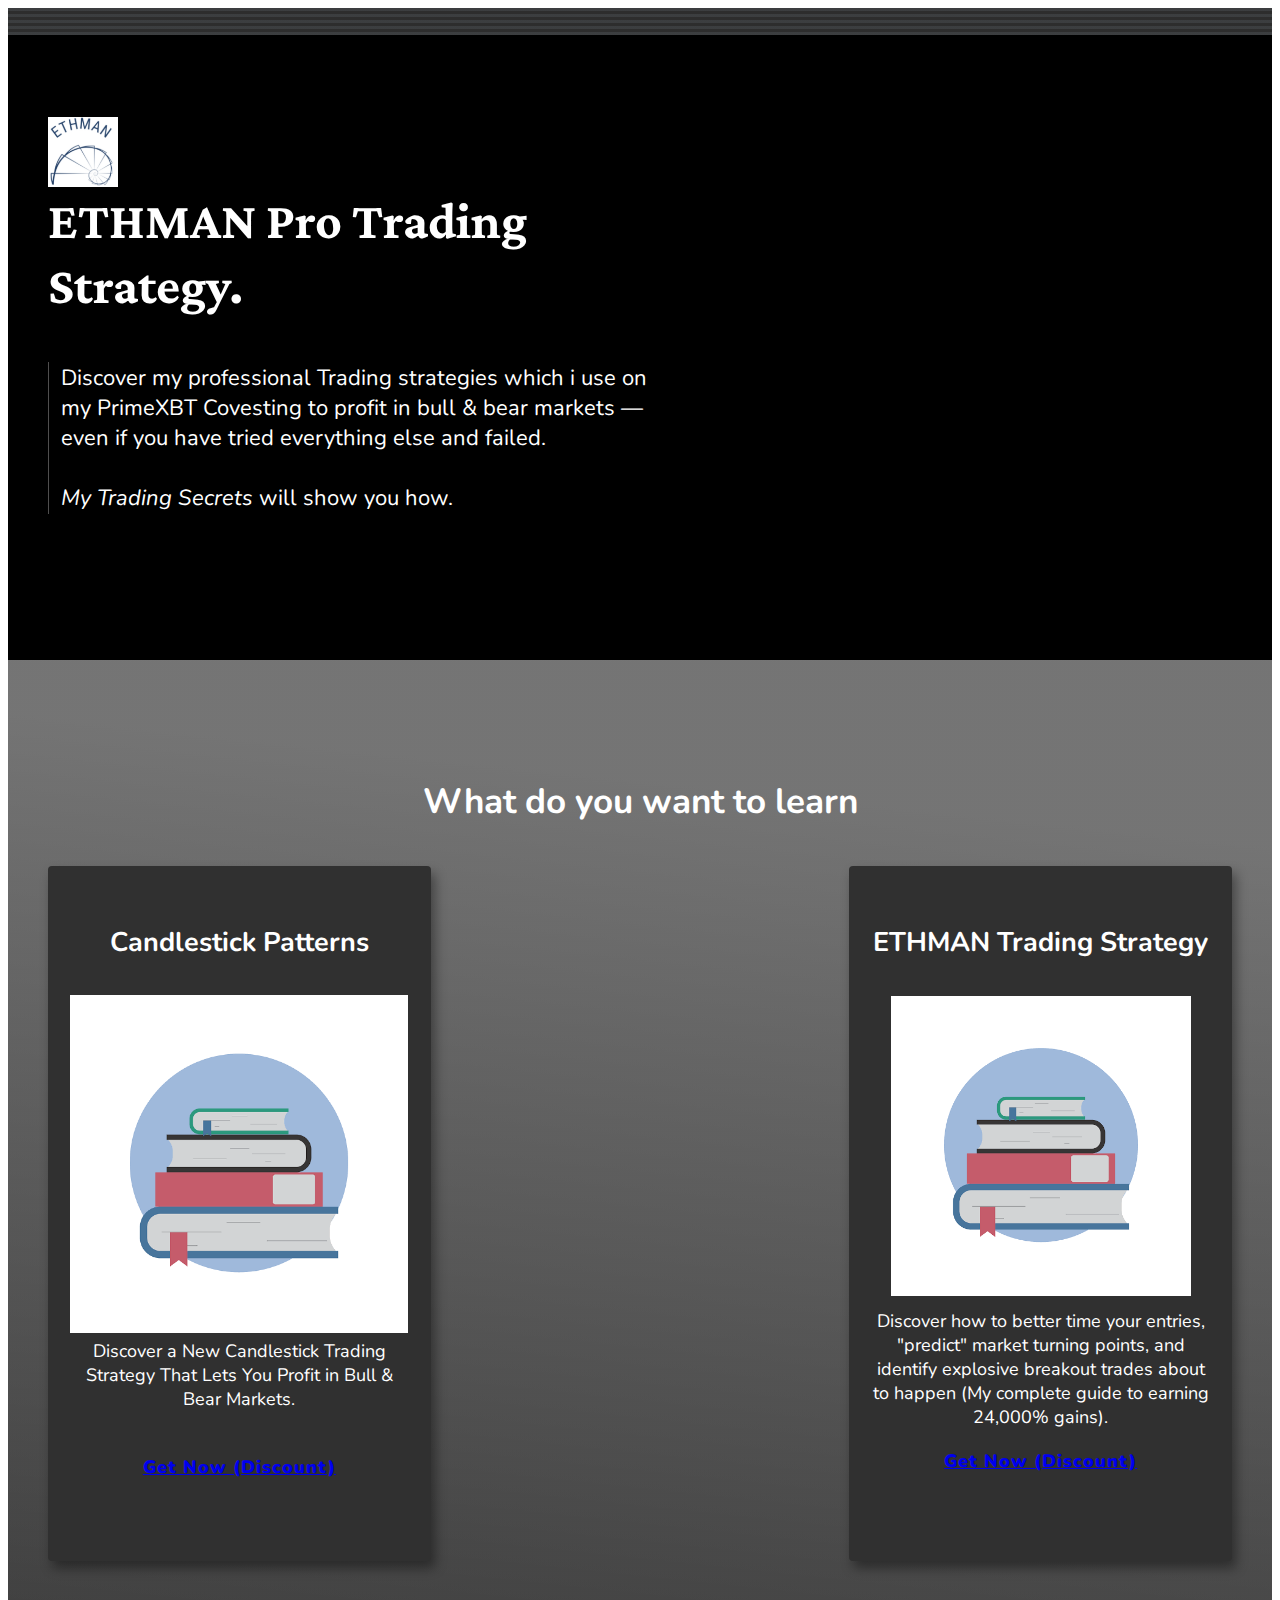
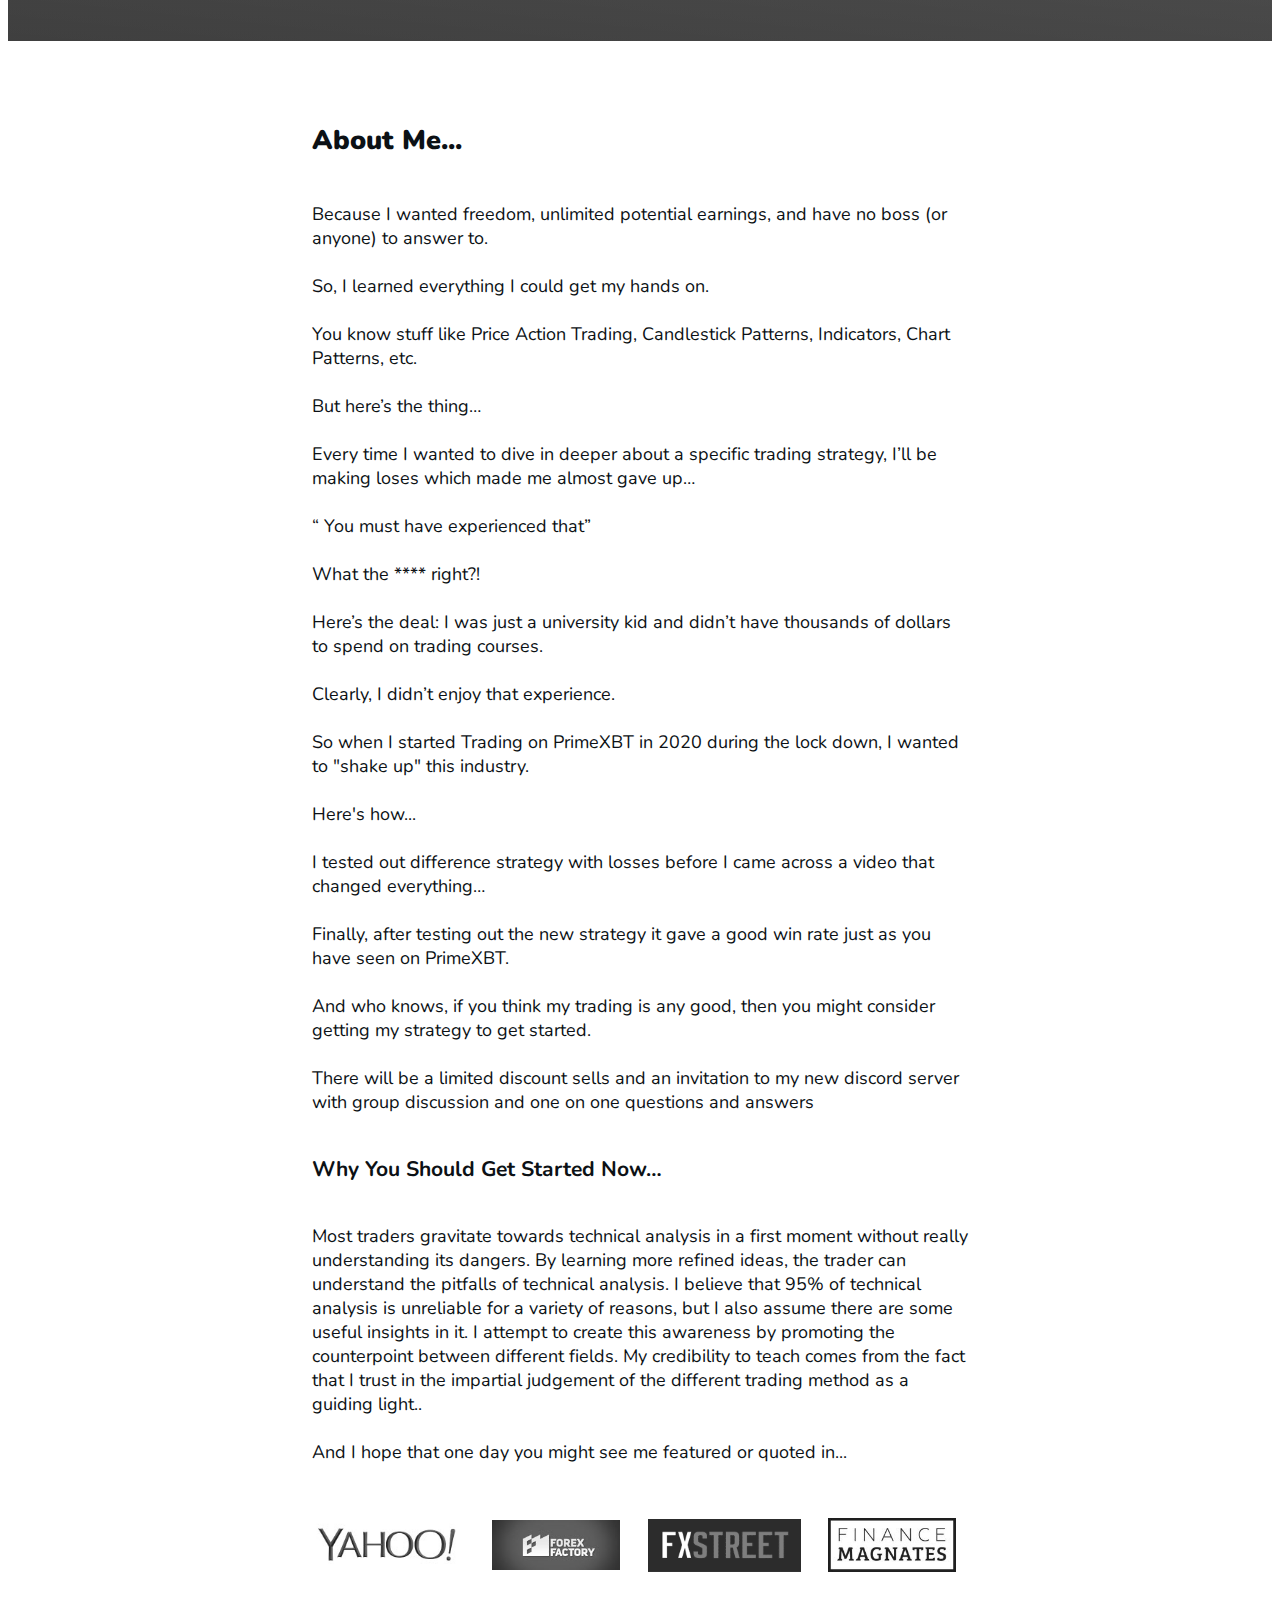
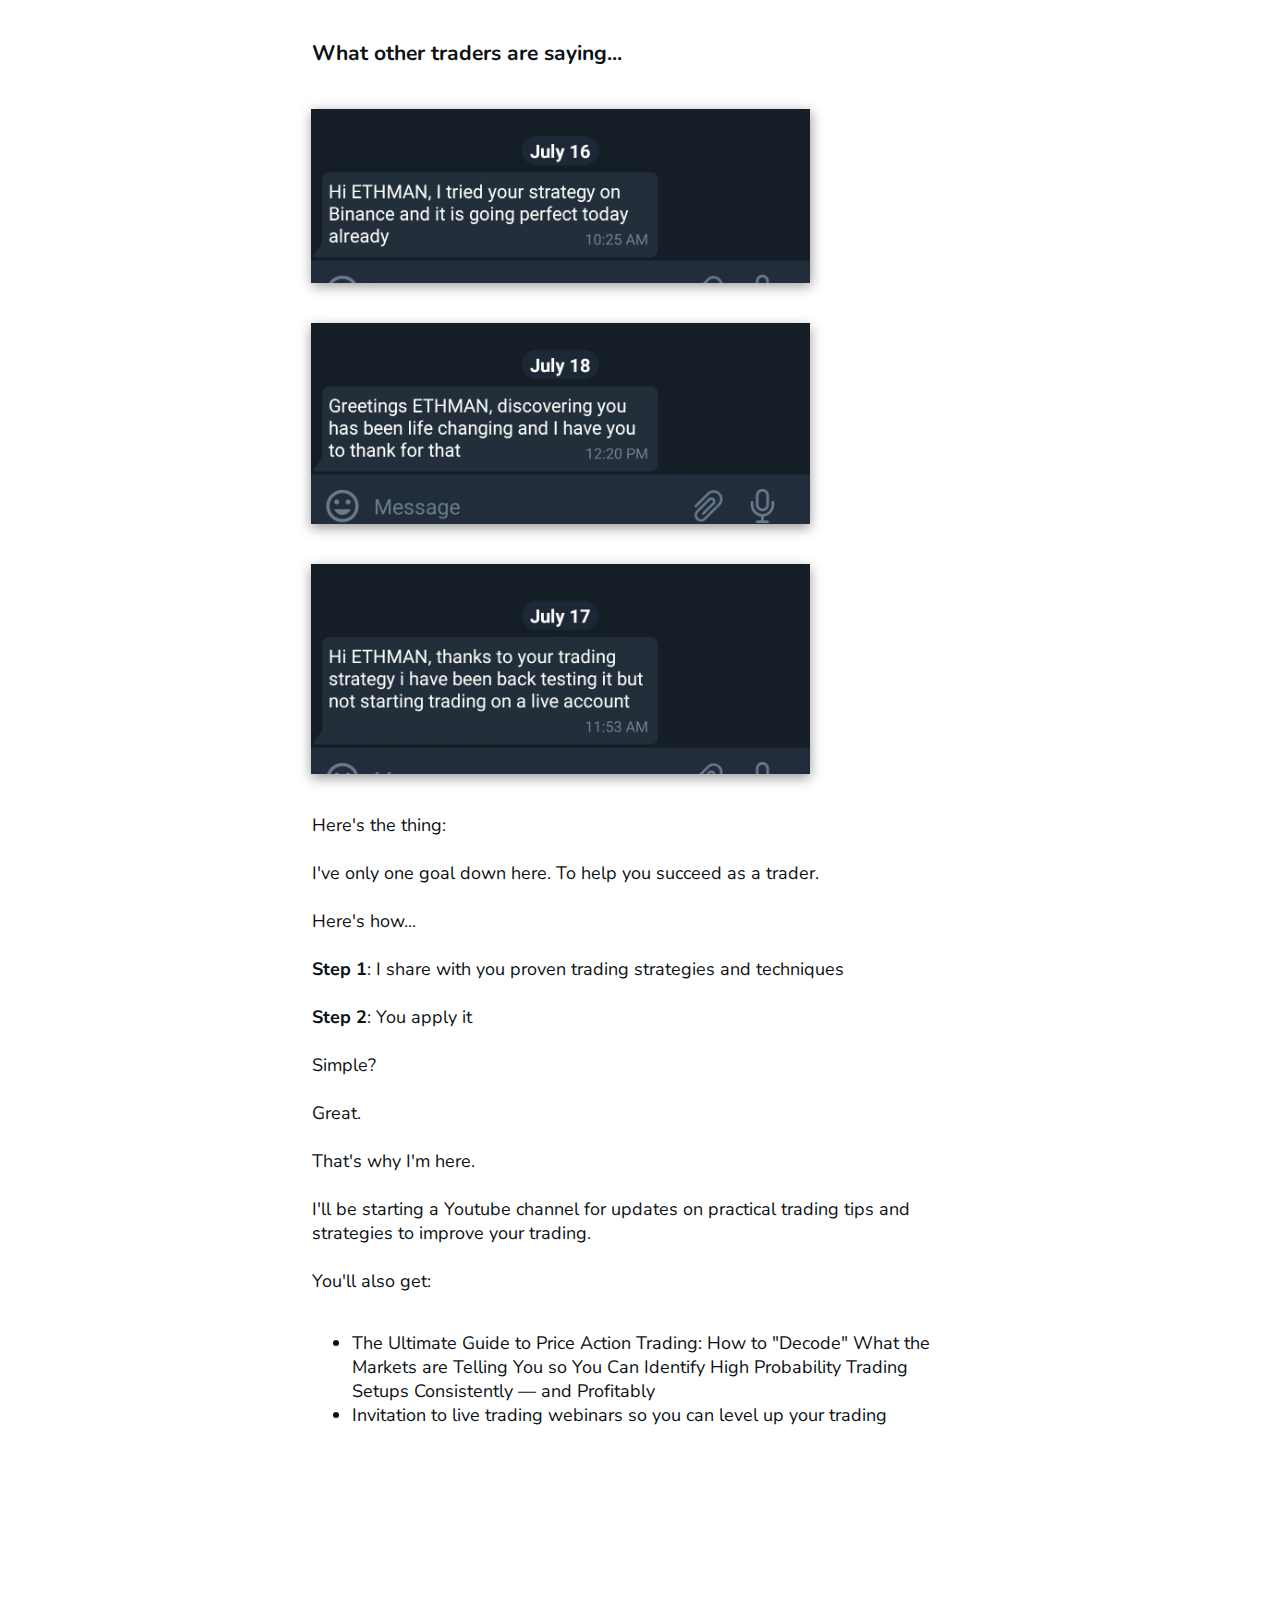
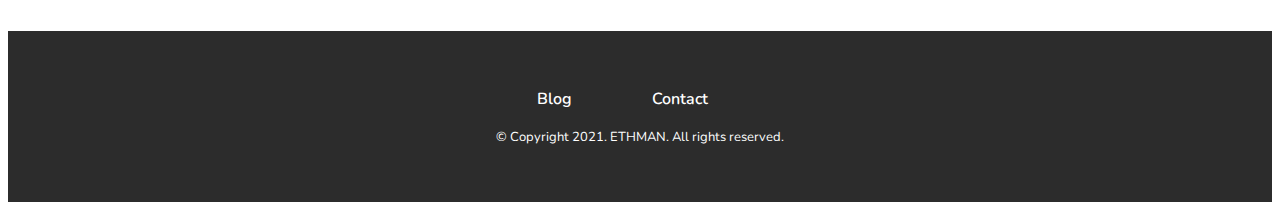
==== index.html @ 2ca26669 "Update index.html" ====
<!DOCTYPE html>
<!--[if IE 7]>
<html class="ie ie7" lang="en-US" prefix="og: https://ogp.me/ns#">
<![endif]-->
<!--[if IE 8]>
<html class="ie ie8" lang="en-US" prefix="og: https://ogp.me/ns#">
<![endif]-->
<!--[if !(IE 7) | !(IE 8)  ]><!-->
<html lang="en-US" prefix="og: https://ogp.me/ns#"class="tcb">
	<!--<![endif]-->
	
<head>
<meta name="author" content="ETHMAN">
<meta name="robots" content="index, follow">
<meta name="revisit-after" content="1 Week">
<meta name="language" content="EN">
<meta name="copyright" content="ETHMAN PrimeXBT Covesting strategy.">
<meta name="rating" content="general">
		
				<meta charset="UTF-8"/>
				
					<!-- Global site tag (gtag.js) - Google Analytics -->
<script async src="https://www.googletagmanager.com/gtag/js?id=UA-158925562-1">
</script>
<script>
  window.dataLayer = window.dataLayer || [];
  function gtag(){dataLayer.push(arguments);}
  gtag('js', new Date());

  gtag('config', 'UA-158925562-1');
</script>			
						<meta name="viewport" content="width=device-width, initial-scale=1.0"/>

		<style type="text/css" id="tcb-style-base-page-9734"  onLoad="typeof window.lightspeedOptimizeStylesheet === 'function' && window.lightspeedOptimizeStylesheet()" class="tcb-lightspeed-style">.thrv-page-section{position:relative;box-sizing:border-box !important;}.thrv-page-section .tve-page-section-out{position:absolute;width:100%;height:100%;left:0px;top:0px;box-sizing:border-box;transition:box-shadow 0.5s ease 0s,-webkit-box-shadow 0.5s ease 0s;overflow:hidden;}.thrv-page-section .tve-page-section-in{box-sizing:border-box;margin-right:auto;margin-left:auto;position:relative;z-index:1;min-height:40px;}.tve-page-section-in > .thrv_wrapper:first-child{margin-top:0px;}.tve-page-section-in > .thrv_wrapper:last-child,.tve-page-section-in > .tcb-clear:last-child > .thrv_wrapper{margin-bottom:0px;}.thrv_wrapper .tve-content-box-background{position:absolute;width:100%;left:0px;top:0px;overflow:hidden;background-clip:padding-box;height:100% !important;}.thrv_wrapper.thrv-content-box{box-sizing:border-box;position:relative;min-height:10px;}.thrv_wrapper.thrv-content-box div:not(.thrv_icon):not(.ui-resizable-handle):not(.tve-auxiliary-icon-element){box-sizing:border-box;}.tve-cb{display:inline-block;vertical-align:middle;clear:both;overflow:visible;width:100%;z-index:1;position:relative;min-height:10px;}.tcb-icon{display:inline-block;width:1em;height:1em;line-height:1em;vertical-align:middle;stroke-width:0;stroke:currentcolor;fill:currentcolor;box-sizing:content-box;transform:rotate(var(--tcb-icon-rotation-angle,0deg));}symbol[id^="tcb-icon-"] path:not([fill="none"]){transition:none 0s ease 0s;fill:inherit !important;stroke:inherit !important;}.thrv-button{max-width:100%;margin-left:auto;margin-right:auto;display:table !important;}.thrv-button.thrv_wrapper{padding:0px;}a.tcb-button-link{background-color:rgb(26,188,156);padding:12px 15px;font-size:18px;box-sizing:border-box;display:inline-flex;-webkit-box-align:center;align-items:center;overflow:hidden;width:100%;text-align:center;line-height:1.2em;-webkit-mask-image:-webkit-radial-gradient(center,rgb(255,255,255),rgb(255,255,255));-webkit-mask-size:100%,100%;-webkit-mask-position:0px center,0px center;}a.tcb-button-link:hover{background-color:rgb(21,162,136);}.thrv-button a.tcb-button-link{color:rgb(255,255,255);text-decoration:none !important;}a.tcb-button-link > span::before{position:absolute;content:"";display:none;top:-100px;bottom:-100px;width:1px;left:10px;background-color:rgb(0,121,0);}span.tcb-button-texts{color:inherit;display:block;-webkit-box-flex:1;flex:1 1 0%;position:relative;}span.tcb-button-texts > span{display:block;padding:0px;}.tve_image_caption{position:relative;}.tve_image_caption:not(.tcb-mm-image.tve-tab-image){height:auto !important;}.tve_image_caption .tve_image{max-width:100%;width:100%;}.tve-image-resize{position:absolute;z-index:999999;}.thrv_text_element a:not(.tcb-button-link){font-size:inherit;}.tcb-style-wrap strong{font-weight:var(--g-bold-weight,bold);}.tcb-plain-text{cursor:text;}.thrv_text_element{overflow-wrap:break-word;}.thrive-symbol-shortcode{position:relative;}body:not(.tve_editor_page) .thrv_wrapper.thrv_footer{padding:0px;}.thrv_footer .thrive-symbol-shortcode{box-sizing:border-box;margin-right:auto;margin-left:auto;min-height:40px;}.tcb-clear::after{display:block;height:0px;content:"";}.tve_et_click{cursor:pointer;}.tcb-flex-row{display:flex;flex-flow:row nowrap;-webkit-box-align:stretch;align-items:stretch;-webkit-box-orient:horizontal;-webkit-box-direction:normal;-webkit-box-pack:justify;justify-content:space-between;margin-top:0px;margin-left:-15px;padding-bottom:15px;padding-top:15px;}.tcb-flex-col{-webkit-box-flex:1;flex:1 1 auto;padding-top:0px;padding-left:15px;}.tcb-flex-row .tcb-flex-col{box-sizing:border-box;}.tcb--cols--3:not(.tcb-resized) > .tcb-flex-col{max-width:33.3333%;}.tcb--cols--4:not(.tcb-resized) > .tcb-flex-col{max-width:25%;}.tcb-col{height:100%;display:flex;-webkit-box-orient:vertical;-webkit-box-direction:normal;flex-direction:column;position:relative;}.tcb-flex-row .tcb-col{box-sizing:border-box;}html{text-rendering:auto !important;}html body{text-rendering:auto !important;}body.tve_lp::before{content:none;}#tve_editor ul{margin-left:20px;}.thrv_wrapper{margin-top:20px;margin-bottom:20px;padding:1px;}.thrv_wrapper div{box-sizing:content-box;}.thrv_symbol .thrv_wrapper:not(.thrv_icon){box-sizing:border-box !important;}.thrv_wrapper.tve-elem-default-pad{padding:20px;}.thrv_wrapper.thrv_text_element,.thrv_wrapper.thrv-page-section,.thrv_wrapper.thrv_symbol{margin:0px;}.thrv_wrapper.thrv-columns{margin-top:10px;margin-bottom:10px;padding:0px;}.tve_shortcode_editor h1{padding:0px;}p{font-size:1em;}.tve_image{border-radius:0px;box-shadow:none;}div .tve_image_caption{padding:0px;max-width:100% !important;box-sizing:border-box !important;}.tve_image_caption .tve_image_frame{display:block;max-width:100%;position:relative;overflow:hidden;}.tve_image_caption .tve_image{display:block;padding:0px;height:auto;}#tve_editor.tve_empty_dropzone .thrv_symbol.thrv_footer .symbol-section-in{padding:1px;}.thrv_symbol.thrv_footer{width:100%;position:relative;box-sizing:border-box;}.thrv_symbol.thrv_footer .thrive-symbol-shortcode{margin:0px auto;position:relative;}.symbol-section-in{margin:0px auto;position:relative;z-index:1;box-sizing:border-box;}.symbol-section-in:empty::before{font-family:sans-serif;line-height:40px;}.symbol-section-in::after,.symbol-section-in::before{content:"";display:block;overflow:auto;}.symbol-section-out{position:absolute;width:100%;height:100%;left:0px;top:0px;overflow:hidden;box-sizing:border-box !important;}.grecaptcha-badge{z-index:99;}.thrv_wrapper.thrv_contentbox_shortcode{position:relative;}.thrv_wrapper.thrv_text_element{padding:1px;}@media (max-width:767px){html,body{overflow-x:hidden !important;max-width:100vw !important;}body:not(.tcb_show_all_hidden) .tcb-mobile-hidden{display:none !important;}.tcb-flex-row{-webkit-box-orient:vertical;-webkit-box-direction:normal;flex-direction:column;}.tcb-flex-row.v-2{-webkit-box-orient:horizontal;-webkit-box-direction:normal;flex-direction:row;}.tcb-flex-row.v-2:not(.tcb-mobile-no-wrap){flex-wrap:wrap;}.tcb-flex-row.v-2:not(.tcb-mobile-no-wrap) > .tcb-flex-col{width:100%;-webkit-box-flex:1;flex:1 0 390px;max-width:100% !important;}}@media (min-width:1024px){body:not(.tcb_show_all_hidden) .tcb-desktop-hidden{display:none !important;}}@media (min-width:768px) and (max-width:1023px){body:not(.tcb_show_all_hidden) .tcb-tablet-hidden{display:none !important;}}@media not all,not all{.tcb-flex-col{width:100%;}.tcb-col{display:block;}}@media (max-width:1023px) and (min-width:768px){.tcb-flex-row:not(.tcb--cols--2):not(.tcb-medium-no-wrap){flex-wrap:wrap;}.tcb-flex-row:not(.tcb--cols--2):not(.tcb-medium-no-wrap) > .tcb-flex-col{-webkit-box-flex:1;flex:1 0 250px;max-width:100% !important;}.tcb-flex-row.tcb-medium-no-wrap,.tcb-flex-row.tcb-resized.tcb-medium-no-wrap{flex-wrap:nowrap !important;}.tcb-flex-row.tcb-medium-no-wrap > .tcb-flex-col,.tcb-flex-row.tcb-resized.tcb-medium-no-wrap > .tcb-flex-col{-webkit-box-flex:1 !important;flex:1 1 auto !important;}.tcb-flex-row.tcb-medium-wrap{flex-wrap:wrap;}.tcb-flex-row.tcb-medium-wrap > .tcb-flex-col{max-width:100% !important;}}@media screen and (max-device-width:480px){body{text-size-adjust:none;}}</style>		<script type="text/javascript">
			window.flatStyles = window.flatStyles || ''

			window.lightspeedOptimizeStylesheet = function () {
				const currentStylesheet = document.querySelector( '.tcb-lightspeed-style:not([data-ls-optimized])' )

				if ( currentStylesheet ) {
					try {
						if ( currentStylesheet.sheet && currentStylesheet.sheet.cssRules ) {
							if ( window.flatStyles ) {
								if ( this.optimizing ) {
									setTimeout( window.lightspeedOptimizeStylesheet.bind( this ), 24 )
								} else {
									this.optimizing = true;

									let rulesIndex = 0;

									while ( rulesIndex < currentStylesheet.sheet.cssRules.length ) {
										const rule = currentStylesheet.sheet.cssRules[ rulesIndex ]
										/* remove rules that already exist in the page */
										if ( rule.type === CSSRule.STYLE_RULE && window.flatStyles.includes( `${rule.selectorText}{` ) ) {
											currentStylesheet.sheet.deleteRule( rulesIndex )
										} else {
											rulesIndex ++
										}
									}
									/* optimize, mark it such, move to the next file, append the styles we have until now */
									currentStylesheet.setAttribute( 'data-ls-optimized', '1' )

									window.flatStyles += currentStylesheet.innerHTML

									this.optimizing = false
								}
							} else {
								window.flatStyles = currentStylesheet.innerHTML
								currentStylesheet.setAttribute( 'data-ls-optimized', '1' )
							}
						}
					} catch ( error ) {
						console.warn( error )
					}

					if ( currentStylesheet.parentElement.tagName !== 'HEAD' ) {
						/* always make sure that those styles end up in the head */
						document.head.prepend( currentStylesheet )
					}
				}
			}

			window.lightspeedOptimizeFlat = function ( styleSheetElement ) {
				if ( document.querySelectorAll( 'link[href*="thrive_flat.css"]' ).length > 1 ) {
					/* disable this flat if we already have one */
					styleSheetElement.setAttribute( 'disabled', true )
				} else {
					/* if this is the first one, make sure he's in head */
					if ( styleSheetElement.parentElement.tagName !== 'HEAD' ) {
						document.head.append( styleSheetElement )
					}
				}
			}
		</script>
		
<!-- Search Engine Optimization by Rank Math PRO - https://s.rankmath.com/home -->
<title>ETHMAN - PrimeXBT Covesting Trading Strategy</title>
<meta name="description" content="ETHMAN PrimeXBT trading strategy. Here you'll learn how i trade on primeXBT Covesting with my +24000% winning strategy."/>
<meta name="robots" content="follow, index, max-snippet:-1, max-video-preview:-1, max-image-preview:large"/>
<link rel="canonical" href="index.html" />
<meta property="og:locale" content="en_US" />
<meta property="og:type" content="website" />
<meta property="og:title" content="ETHMAN - PrimeXBT Covesting Trading Strategy" />
<meta property="og:description" content="ETHMAN primeXBT trading Strategy. Here you'll learn how I trade on primeXBT Covesting with my +24000% winning strategy." />
<meta property="og:updated_time" content="2021-07-13T17:35:42+08:00" />
<meta property="fb:app_id" content="175941172588279" />
<meta property="og:image:width" content="1200" />
<meta property="og:image:height" content="630" />
<meta property="og:image:alt" content="Home" />
<meta property="og:image:type" content="image/png" />
<meta name="twitter:card" content="summary_large_image" />

<link rel='dns-prefetch' href='http://www.google.com/' />
<link rel="alternate" type="application/rss+xml" title="ETHMAN &raquo; Feed" href="feed/index.html" />
<link rel="alternate" type="application/rss+xml" title="ETHMAN &raquo; Comments Feed" href="comments/feed/index.html" />
<style type="text/css">
img.wp-smiley,
img.emoji {
	display: inline !important;
	border: none !important;
	box-shadow: none !important;
	height: 1em !important;
	width: 1em !important;
	margin: 0 .07em !important;
	vertical-align: -0.1em !important;
	background: none !important;
	padding: 0 !important;
}
</style>
	<link rel='stylesheet' id='wp-block-library-css'  href='wp-includes/css/dist/block-library/style.min9f31.css?ver=5.7.2' type='text/css' media='all' />
<link rel='stylesheet' id='tve_leads_forms-css'  href='wp-content/plugins/thrive-leads/editor-layouts/css/frontend61da.css?ver=2.6.2' type='text/css' media='all' />
<link rel='stylesheet' id='thrive-theme-landingpage-front-css'  href='wp-content/themes/thrive-theme/inc/assets/dist/landingpage-front61da.css?ver=2.6.2' type='text/css' media='all' />
<link rel='stylesheet' id='thrive-theme-css'  href='wp-content/themes/thrive-theme/style61da.css?ver=2.6.2' type='text/css' media='all' />
<script type='text/javascript' src='wp-includes/js/jquery/jquery.min9d52.js?ver=3.5.1' id='jquery-core-js'></script>
<script type='text/javascript' src='wp-includes/js/jquery/jquery-migrate.mind617.js?ver=3.3.2' id='jquery-migrate-js'></script>
<script type='text/javascript' src='wp-includes/js/imagesloaded.mineda1.js?ver=4.1.4' id='imagesloaded-js'></script>
<script type='text/javascript' src='wp-includes/js/masonry.min3a05.js?ver=4.2.2' id='masonry-js'></script>
<script type='text/javascript' src='wp-includes/js/jquery/jquery.masonry.minef70.js?ver=3.1.2b' id='jquery-masonry-js'></script>
<script type='text/javascript' id='tve_frontend-js-extra'>
/* <![CDATA[ */
var tve_frontend_options = {"is_editor_page":"","page_events":[],"is_single":"1","ajaxurl":"https:\/\/#\/wp-admin\/admin-ajax.php","social_fb_app_id":"","dash_url":"https:\/\/#\/wp-content\/themes\/thrive-theme\/thrive-dashboard","translations":{"Copy":"Copy"},"post_id":"9734","ip":"173.252.107.7","current_user":[],"post_title":"Home","post_type":"page","post_url":"https:\/\/#\/","is_lp":"tcb2-blank-page","post_request_data":[]};
var tve_frontend_options = {"ajaxurl":"https:\/\/#\/wp-admin\/admin-ajax.php","is_editor_page":"","page_events":[],"is_single":"1","social_fb_app_id":"","dash_url":"https:\/\/#\/wp-content\/themes\/thrive-theme\/thrive-dashboard","translations":{"Copy":"Copy","empty_username":"ERROR: The username field is empty.","empty_password":"ERROR: The password field is empty.","empty_login":"ERROR: Enter a username or email address.","min_chars":"At least %s characters are needed","no_headings":"No headings found","registration_err":{"required_field":"<strong>Error<\/strong>: This field is required","required_email":"<strong>Error<\/strong>: Please type your email address.","invalid_email":"<strong>Error<\/strong>: The email address isn&#8217;t correct.","passwordmismatch":"<strong>Error<\/strong>: Password mismatch"}},"routes":{"posts":"https:\/\/#\/wp-json\/tcb\/v1\/posts","courses":"https:\/\/#\/wp-json\/tva\/v1\/course_list_element"},"nonce":"7c4ebd3475","allow_video_src":"","post_request_data":[],"ip":"173.252.107.7","current_user":[],"post_id":"9734","post_title":"Home","post_type":"page","post_url":"https:\/\/#\/","is_lp":"tcb2-blank-page"};
/* ]]> */
</script>
<script type='text/javascript' src='wp-content/plugins/thrive-visual-editor/editor/js/dist/modules/general.min4dc3.js?ver=2.8.2' id='tve_frontend-js'></script>
<script type='text/javascript' src='../www.google.com/recaptcha/api4e34.js?render=6LcrUNkZAAAAAOIrg0Zb2SoAzMPgmvbXtsyDsRib&amp;ver=2.6.1' id='tve-dash-recaptcha-js'></script>
<script type='text/javascript' src='wp-includes/js/jquery/ui/core.min35d0.js?ver=1.12.1' id='jquery-ui-core-js'></script>
<script type='text/javascript' src='wp-includes/js/jquery/ui/mouse.min35d0.js?ver=1.12.1' id='jquery-ui-mouse-js'></script>
<script type='text/javascript' src='wp-includes/js/jquery/ui/resizable.min35d0.js?ver=1.12.1' id='jquery-ui-resizable-js'></script>
<script type='text/javascript' id='theme-frontend-js-extra'>
/* <![CDATA[ */
var thrive_front_localize = {"comments_form":{"error_defaults":{"email":"Email address invalid","url":"Website address invalid","required":"Required field missing"}},"routes":{"posts":"https:\/\/#\/wp-json\/tcb\/v1\/posts","frontend":"https:\/\/#\/wp-json\/ttb\/v1\/frontend"},"queried_object":{"ID":9734,"post_author":"1"},"tar_post_url":"?tve=true&action=architect&from_theme=1","is_editor":"","ID":"31395","template_url":"?tve=true&action=architect&from_tar=9734","pagination_url":{"template":"https:\/\/#\/page\/[thrive_page_number]\/","base":"https:\/\/#\/"},"sidebar_visibility":[],"is_singular":"1","is_user_logged_in":""};
/* ]]> */
</script>
<script type='text/javascript' src='wp-content/themes/thrive-theme/inc/assets/dist/frontend.min61da.js?ver=2.6.2' id='theme-frontend-js'></script>
<link rel="https://api.w.org/" href="wp-json/index.html" /><link rel="alternate" type="application/json" href="wp-json/wp/v2/pages/9734.json" /><link rel="EditURI" type="application/rsd+xml" title="RSD" href="xmlrpc0db0.html?rsd" />
<link rel="wlwmanifest" type="application/wlwmanifest+xml" href="wp-includes/wlwmanifest.xml" /> 
<meta name="generator" content="WordPress 5.7.2" />
<link rel='shortlink' href='index.html' />
<link rel="alternate" type="application/json+oembed" href="wp-json/oembed/1.0/embeda7a2.json?url=https%3A%2F%2F#%2F" />
<link rel="alternate" type="text/xml+oembed" href="wp-json/oembed/1.0/embed7043?url=https%3A%2F%2F#%2F&amp;format=xml" />

<style type="text/css" id="tve_global_variables">:root{--tcb-color-0:rgb(255, 102, 0);--tcb-color-0-h:24;--tcb-color-0-s:100%;--tcb-color-0-l:50%;--tcb-color-0-a:1;--tcb-color-1:rgba(8, 218, 33, 0.85);--tcb-color-1-h:127;--tcb-color-1-s:92%;--tcb-color-1-l:44%;--tcb-color-1-a:0.85;--tcb-color-2:rgba(39, 40, 171, 0.25);--tcb-color-2-h:239;--tcb-color-2-s:62%;--tcb-color-2-l:41%;--tcb-color-2-a:0.25;--tcb-color-3:rgb(79, 79, 79);--tcb-color-3-h:0;--tcb-color-3-s:0%;--tcb-color-3-l:30%;--tcb-color-3-a:1;--tcb-color-4:rgb(0, 0, 0);--tcb-color-4-h:0;--tcb-color-4-s:0%;--tcb-color-4-l:0%;--tcb-color-4-a:1;--tcb-color-5:rgb(255, 255, 255);--tcb-color-5-h:0;--tcb-color-5-s:0%;--tcb-color-5-l:100%;--tcb-color-5-a:1;--tcb-color-6:rgb(235, 235, 235);--tcb-color-6-h:0;--tcb-color-6-s:0%;--tcb-color-6-l:92%;--tcb-color-6-a:1;--tcb-color-7:rgb(83, 165, 64);--tcb-color-7-h:108;--tcb-color-7-s:44%;--tcb-color-7-l:44%;--tcb-color-7-a:1;--tcb-color-8:rgb(235, 235, 235);--tcb-color-8-h:0;--tcb-color-8-s:0%;--tcb-color-8-l:92%;--tcb-color-8-a:1;--tcb-color-9:rgb(51, 102, 255);--tcb-color-9-h:225;--tcb-color-9-s:100%;--tcb-color-9-l:60%;--tcb-color-9-a:1;--tcb-color-10:rgb(7, 38, 130);--tcb-color-10-h:224;--tcb-color-10-s:89%;--tcb-color-10-l:26%;--tcb-color-10-a:1;--tcb-color-11:rgba(19, 77, 164, 0.5);--tcb-color-11-h:216;--tcb-color-11-s:79%;--tcb-color-11-l:35%;--tcb-color-11-a:0.5;--tcb-skin-color-0:hsla(var(--tcb-theme-main-master-h,210), var(--tcb-theme-main-master-s,79%), var(--tcb-theme-main-master-l,54%), var(--tcb-theme-main-master-a,1));--tcb-skin-color-0-h:var(--tcb-theme-main-master-h,210);--tcb-skin-color-0-s:var(--tcb-theme-main-master-s,79%);--tcb-skin-color-0-l:var(--tcb-theme-main-master-l,54%);--tcb-skin-color-0-a:var(--tcb-theme-main-master-a,1);--tcb-skin-color-1:hsla(calc(var(--tcb-theme-main-master-h,210) - 0 ), 79%, 54%, 1);--tcb-skin-color-1-h:calc(var(--tcb-theme-main-master-h,210) - 0 );--tcb-skin-color-1-s:79%;--tcb-skin-color-1-l:54%;--tcb-skin-color-1-a:1;--tcb-skin-color-3:hsla(calc(var(--tcb-theme-main-master-h,210) + 30 ), 85%, 13%, 1);--tcb-skin-color-3-h:calc(var(--tcb-theme-main-master-h,210) + 30 );--tcb-skin-color-3-s:85%;--tcb-skin-color-3-l:13%;--tcb-skin-color-3-a:1;--tcb-skin-color-8:hsla(calc(var(--tcb-theme-main-master-h,210) - 0 ), 79%, 54%, 1);--tcb-skin-color-8-h:calc(var(--tcb-theme-main-master-h,210) - 0 );--tcb-skin-color-8-s:79%;--tcb-skin-color-8-l:54%;--tcb-skin-color-8-a:1;--tcb-skin-color-9:hsla(calc(var(--tcb-theme-main-master-h,210) - 3 ), 56%, 96%, 1);--tcb-skin-color-9-h:calc(var(--tcb-theme-main-master-h,210) - 3 );--tcb-skin-color-9-s:56%;--tcb-skin-color-9-l:96%;--tcb-skin-color-9-a:1;--tcb-skin-color-10:hsla(calc(var(--tcb-theme-main-master-h,210) - 21 ), 100%, 81%, 1);--tcb-skin-color-10-h:calc(var(--tcb-theme-main-master-h,210) - 21 );--tcb-skin-color-10-s:100%;--tcb-skin-color-10-l:81%;--tcb-skin-color-10-a:1;--tcb-skin-color-13:hsla(calc(var(--tcb-theme-main-master-h,210) - 0 ), 79%, 36%, 1);--tcb-skin-color-13-h:calc(var(--tcb-theme-main-master-h,210) - 0 );--tcb-skin-color-13-s:79%;--tcb-skin-color-13-l:36%;--tcb-skin-color-13-a:1;--tcb-skin-color-16:hsla(calc(var(--tcb-theme-main-master-h,210) - 0 ), 3%, 36%, 1);--tcb-skin-color-16-h:calc(var(--tcb-theme-main-master-h,210) - 0 );--tcb-skin-color-16-s:3%;--tcb-skin-color-16-l:36%;--tcb-skin-color-16-a:1;--tcb-skin-color-18:hsla(calc(var(--tcb-theme-main-master-h,210) - 0 ), calc(var(--tcb-theme-main-master-s,79%) - 0% ), calc(var(--tcb-theme-main-master-l,54%) - 0% ), 1);--tcb-skin-color-18-h:calc(var(--tcb-theme-main-master-h,210) - 0 );--tcb-skin-color-18-s:calc(var(--tcb-theme-main-master-s,79%) - 0% );--tcb-skin-color-18-l:calc(var(--tcb-theme-main-master-l,54%) - 0% );--tcb-skin-color-18-a:1;--tcb-skin-color-19:hsla(calc(var(--tcb-theme-main-master-h,210) - 3 ), 56%, 96%, 1);--tcb-skin-color-19-h:calc(var(--tcb-theme-main-master-h,210) - 3 );--tcb-skin-color-19-s:56%;--tcb-skin-color-19-l:96%;--tcb-skin-color-19-a:1;--tcb-skin-color-20:hsla(calc(var(--tcb-theme-main-master-h,210) - 3 ), 56%, 96%, 1);--tcb-skin-color-20-h:calc(var(--tcb-theme-main-master-h,210) - 3 );--tcb-skin-color-20-s:56%;--tcb-skin-color-20-l:96%;--tcb-skin-color-20-a:1;--tcb-skin-color-2:rgb(248, 248, 248);--tcb-skin-color-2-h:0;--tcb-skin-color-2-s:0%;--tcb-skin-color-2-l:97%;--tcb-skin-color-2-a:1;--tcb-skin-color-4:rgb(12, 17, 21);--tcb-skin-color-4-h:206;--tcb-skin-color-4-s:27%;--tcb-skin-color-4-l:6%;--tcb-skin-color-4-a:1;--tcb-skin-color-5:rgb(106, 107, 108);--tcb-skin-color-5-h:210;--tcb-skin-color-5-s:0%;--tcb-skin-color-5-l:41%;--tcb-skin-color-5-a:1;--tcb-skin-color-14:rgb(230, 230, 230);--tcb-skin-color-14-h:0;--tcb-skin-color-14-s:0%;--tcb-skin-color-14-l:90%;--tcb-skin-color-14-a:1;--tcb-main-master-h:216;--tcb-main-master-s:99%;--tcb-main-master-l:58%;--tcb-main-master-a:1;--tcb-theme-main-master-h:216;--tcb-theme-main-master-s:99%;--tcb-theme-main-master-l:58%;--tcb-theme-main-master-a:1;}</style><link type="text/css" rel="stylesheet" class="thrive-external-font" href="https://fonts.googleapis.com/css?family=Nunito:400,400i,800,800i,600,600i&amp;subset=latin&amp;display=swap"><link type="text/css" rel="stylesheet" class="thrive-external-font" href="https://fonts.googleapis.com/css?family=Crimson+Pro:300,700,800,600,400,900&amp;subset=latin&amp;display=swap"><link type="text/css" rel="stylesheet" class="thrive-external-font" href="https://fonts.googleapis.com/css?family=Muli:400,600,300,800,700,200,900&amp;subset=latin&amp;display=swap"><link type="text/css" rel="stylesheet" class="thrive-external-font" href="https://fonts.googleapis.com/css?family=Nunito+Sans:400,600&amp;subset=latin&amp;display=swap"><style type="text/css" id="thrive-default-styles">@media (min-width: 300px) { .tcb-style-wrap h1{ color:var(--tcb-skin-color-4);--tcb-applied-color:var$(--tcb-skin-color-4);font-family:"Crimson Pro";--g-regular-weight:300;font-weight:var(--g-bold-weight, bold);font-size:40px;background-color:rgba(0, 0, 0, 0);font-style:normal;margin:0px;padding-top:0px;padding-bottom:24px;text-decoration:rgba(10, 10, 10, 0.85);text-transform:none;border-left:0px none rgba(10, 10, 10, 0.85);line-height:1.25em;--tcb-typography-font-family:"Crimson Pro";letter-spacing:0px;--tcb-typography-letter-spacing:0px;--tcb-typography-font-size:40px;--tcb-typography-font-weight:var(--g-bold-weight, bold);--g-bold-weight:700;--tcb-typography-line-height:1.25em; }.tcb-style-wrap h2{ font-family:"Crimson Pro";--g-regular-weight:300;font-weight:var(--g-bold-weight, bold);color:var(--tcb-skin-color-4);--tcb-applied-color:var$(--tcb-skin-color-4);padding-top:0px;margin-top:0px;padding-bottom:24px;margin-bottom:0px;font-size:34px;line-height:1.25em;--tcb-typography-font-family:"Crimson Pro";--g-bold-weight:700;--tcb-typography-font-size:34px;--tcb-typography-line-height:1.25em; }.tcb-style-wrap h3{ font-family:"Crimson Pro";--g-regular-weight:300;font-weight:var(--g-bold-weight, bold);color:var(--tcb-skin-color-4);--tcb-applied-color:var$(--tcb-skin-color-4);padding-top:0px;margin-top:0px;padding-bottom:24px;margin-bottom:0px;font-size:25px;line-height:1.25em;--tcb-typography-font-family:"Crimson Pro";--g-bold-weight:700;--tcb-typography-font-size:25px;--tcb-typography-line-height:1.25em; }.tcb-style-wrap h4{ font-family:"Crimson Pro";--g-regular-weight:300;font-weight:var(--g-bold-weight, bold);color:var(--tcb-skin-color-4);--tcb-applied-color:var$(--tcb-skin-color-4);padding-top:0px;margin-top:0px;padding-bottom:24px;margin-bottom:0px;font-size:22px;line-height:1.4em;--tcb-typography-font-family:"Crimson Pro";--g-bold-weight:700;--tcb-typography-font-size:22px; }.tcb-style-wrap h5{ font-family:"Crimson Pro";--g-regular-weight:300;font-weight:var(--g-bold-weight, bold);color:var(--tcb-skin-color-4);--tcb-applied-color:var$(--tcb-skin-color-4);padding-top:0px;margin-top:0px;padding-bottom:24px;margin-bottom:0px;line-height:1.4em;--tcb-typography-font-family:"Crimson Pro";--g-bold-weight:700;font-size:21px;--tcb-typography-font-size:21px; }.tcb-style-wrap h6{ font-family:"Crimson Pro";--g-regular-weight:300;font-weight:var(--g-bold-weight, bold);color:var(--tcb-skin-color-4);--tcb-applied-color:var$(--tcb-skin-color-4);padding-top:0px;margin-top:0px;padding-bottom:24px;margin-bottom:0px;line-height:1.6em;--tcb-typography-font-family:"Crimson Pro";--g-bold-weight:700;font-size:20px;--tcb-typography-font-size:20px; }.tcb-style-wrap p{ color:var(--tcb-skin-color-4);--tcb-applied-color:var$(--tcb-skin-color-4);font-family:Nunito;--g-regular-weight:400;font-weight:var(--g-regular-weight, normal);font-size:18px;padding-top:0px;margin-top:0px;padding-bottom:24px;margin-bottom:0px;--tcb-typography-font-family:Nunito;--tcb-typography-color:var(--tcb-skin-color-4);--g-bold-weight:800; }:not(.inc) .thrv_text_element a:not(.tcb-button-link), :not(.inc) .tcb-styled-list a, :not(.inc) .tcb-numbered-list a, .tve-input-option-text a, .tcb-post-content p a, .tcb-post-content li a, .tcb-post-content blockquote a, .tcb-post-content pre a{ --tcb-applied-color:var$(--tcb-skin-color-4);font-family:Nunito;--g-regular-weight:400;font-weight:var(--g-bold-weight, bold) ;font-size:inherit;text-decoration:none;--eff:expand;--tcb-typography-font-family:Nunito;--tcb-typography-color:var(--tcb-skin-color-4);--g-bold-weight:600;--eff-color:rgb(18, 110, 252);--eff-faded:rgba(18, 110, 252, 0.6);--eff-ensure-contrast:rgba(18, 110, 252, 0.6);--eff-ensure-contrast-complement:rgba(160, 18, 252, 0.6);box-shadow:none;border-bottom:medium none;background-color:rgba(0, 0, 0, 0);background-position:center bottom;background-repeat:no-repeat;background-attachment:scroll;background-image:linear-gradient(var(--eff-color), var(--eff-color));background-size:0px 0.1em;background-origin:padding-box;background-clip:border-box;animation:0s ease 0s 1 normal none running none;transition:background 0.15s ease-out 0.05s;padding-left:0px;color:var(--tcb-skin-color-0); }:not(.inc) .thrv_text_element a:not(.tcb-button-link):hover, :not(.inc) .tcb-styled-list a:hover, :not(.inc) .tcb-numbered-list a:hover, .tve-input-option-text a:hover, .tcb-post-content p a:hover, .tcb-post-content li a:hover, .tcb-post-content blockquote a:hover, .tcb-post-content pre a:hover { text-decoration:none;--eff:none;color:var(--tcb-skin-color-3);background-color:rgba(0, 0, 0, 0);background-position:center bottom;background-repeat:no-repeat;background-attachment:scroll;background-image:linear-gradient(var(--eff-color), var(--eff-color));background-size:100% 0.1em;background-origin:padding-box;background-clip:border-box;box-shadow:none; }.tcb-style-wrap ul:not([class*="menu"]), .tcb-style-wrap ol{ color:var(--tcb-skin-color-4);--tcb-applied-color:var$(--tcb-skin-color-4);font-family:Nunito;--g-regular-weight:400;font-weight:var(--g-regular-weight, normal);font-size:18px;margin-top:0px;margin-bottom:0px;padding-top:0px;padding-bottom:12px;padding-left:0px;--tcb-typography-font-family:Nunito;--tcb-typography-color:var(--tcb-skin-color-4);--g-bold-weight:600; }.tcb-style-wrap li:not([class*="menu"]){ color:var(--tcb-skin-color-4);--tcb-applied-color:var$(--tcb-skin-color-4);font-family:Nunito;--g-regular-weight:400;font-weight:var(--g-regular-weight, normal);font-size:18px;line-height:1.4em;padding-bottom:16px;margin-bottom:0px;--tcb-typography-font-family:Nunito;--tcb-typography-color:var(--tcb-skin-color-4);--g-bold-weight:600; }.tcb-style-wrap blockquote{ color:var(--tcb-skin-color-4);--tcb-applied-color:var$(--tcb-skin-color-4);font-family:Nunito;--g-regular-weight:400;font-weight:var(--g-regular-weight, normal);font-size:18px;padding-top:0px;padding-bottom:0px;border-left:2px solid var(--tcb-skin-color-1);margin-top:0px;margin-bottom:24px;--tcb-typography-font-family:Nunito;--tcb-typography-color:var(--tcb-skin-color-4);--g-bold-weight:600; }body, .tcb-plain-text{ color:var(--tcb-skin-color-4);--tcb-applied-color:var$(--tcb-skin-color-4);font-family:Nunito;--g-regular-weight:400;font-weight:var(--g-regular-weight, normal);font-size:18px;--tcb-typography-font-family:Nunito;--tcb-typography-color:var(--tcb-skin-color-4);--g-bold-weight:600; } }@media (max-width: 1023px) { .tcb-style-wrap h1{ font-size:36px;padding-bottom:22px;margin-bottom:0px; }.tcb-style-wrap h2{ padding-bottom:22px;margin-bottom:0px;font-size:28px; }.tcb-style-wrap h3{ padding-bottom:22px;margin-bottom:0px;font-size:22px; }.tcb-style-wrap h4{ padding-bottom:22px;margin-bottom:0px; }.tcb-style-wrap h5{ padding-bottom:22px;margin-bottom:0px; }.tcb-style-wrap h6{ padding-bottom:22px;margin-bottom:0px; }.tcb-style-wrap p{ padding-bottom:22px;margin-bottom:0px;padding-top:0px;margin-top:0px; }.tcb-style-wrap ul:not([class*="menu"]), .tcb-style-wrap ol{ padding-top:0px;padding-bottom:4px; }.tcb-style-wrap li:not([class*="menu"]){ line-height:1.75em;--tcb-typography-line-height:1.75em;padding-bottom:14px;margin-bottom:0px; }.tcb-style-wrap blockquote{ margin-bottom:22px; } }@media (max-width: 767px) { .tcb-style-wrap h1{ font-size:32px;padding-bottom:20px;margin-bottom:0px;line-height:1.2em;--tcb-typography-line-height:1.20em;--tcb-typography-font-size:32px; }.tcb-style-wrap h2{ font-size:26px;padding-bottom:20px;margin-bottom:0px;line-height:1.2em;--tcb-typography-line-height:1.20em;--tcb-typography-font-size:26px; }.tcb-style-wrap h3{ font-size:22px;padding-bottom:20px;margin-bottom:0px;line-height:1.2em;--tcb-typography-line-height:1.20em; }.tcb-style-wrap h4{ font-size:20px;padding-bottom:20px;margin-bottom:0px;line-height:1.2em;--tcb-typography-line-height:1.20em; }.tcb-style-wrap h5{ padding-bottom:20px;margin-bottom:0px;line-height:1.2em;--tcb-typography-line-height:1.20em; }.tcb-style-wrap h6{ padding-bottom:20px;margin-bottom:0px;line-height:1.2em;--tcb-typography-line-height:1.20em; }.tcb-style-wrap p{ padding-bottom:20px;margin-bottom:0px;padding-top:0px;margin-top:0px; }.tcb-style-wrap ul:not([class*="menu"]), .tcb-style-wrap ol{ padding-left:0px;padding-bottom:4px;padding-top:0px; }.tcb-style-wrap li:not([class*="menu"]){ padding-bottom:10px;margin-bottom:0px; }.tcb-style-wrap blockquote{ margin-bottom:20px; } }</style><link rel="icon" href="wp-content/uploads/2021/07/cropped-Logo-512-by-512.png" sizes="32x32" />
<link rel="icon" href="wp-content/uploads/2021/07/cropped-Logo-512-by-512.png" sizes="192x192" />
<link rel="apple-touch-icon" href="wp-content/uploads/2021/07/cropped-Logo-512-by-512.png" />
<meta name="msapplication-TileImage" content="https://#/wp-content/uploads/2021/07/cropped-Logo-512-by-512.png" />
<style type="text/css" class="tve_global_style">@media(min-width:300px){.tcb-global-button-k9cxj3d7{--tcb-local-color-62516:rgb(255,102,0);--tve-font-weight:var(--g-bold-weight,bold);--tve-font-size:20px;--tve-line-height:1.4em;}.tcb-global-button-k9cxj3d7 .tcb-button-link,.tcb-global-button-k9cxj3d7 button{letter-spacing:2px;border-radius:5px;overflow:hidden;padding:14px 22px;box-shadow:rgba(0,0,0,0.4) 3px 4px 12px 0px;background-image:linear-gradient(rgb(255,102,0),rgb(255,102,0))!important;background-size:auto !important;background-attachment:scroll !important;background-position:50% 50% !important;background-repeat:no-repeat !important;background-color:rgb(255,102,0)!important;}.tcb-global-button-k9cxj3d7 .tcb-button-link span,.tcb-global-button-k9cxj3d7 button{color:rgb(255,255,255);--tcb-applied-color:#fff;}.tcb-global-button-k9cxj3d7-prtext{letter-spacing:1px;font-weight:var(--g-bold-weight,bold)!important;}:not(#tve) .tcb-global-button-k9cxj3d7:hover .tcb-button-link,:not(#tve) .tcb-global-button-k9cxj3d7:hover button{background-image:linear-gradient(rgb(255,70,0),rgb(255,70,0)) !important;background-size:auto !important;background-position:50% 50% !important;background-attachment:scroll !important;background-repeat:no-repeat !important;}:not(#tve) .tcb-global-button-k9cxj3d7-prtext{font-size:23px !important;line-height:1.25em !important;}:not(#tve) .tcb-global-button-k9cxj3d7:hover .tcb-button-link{background-color:rgb(255,102,0) !important;background-image:linear-gradient(rgb(225,82,0),rgb(225,82,0)) !important;background-size:auto !important;background-position:50% 50% !important;background-attachment:scroll !important;background-repeat:no-repeat !important;}.tcb-global-button-k9cxj3d7 .tcb-button-link{border-bottom:2px solid rgb(182,75,3);border-radius:4px;overflow:hidden;background-image:linear-gradient(rgb(255,102,0),rgb(255,102,0)) !important;background-size:auto !important;background-position:50% 50% !important;background-attachment:scroll !important;background-repeat:no-repeat !important;}:not(#tve) .tcb-global-button-k9cxj3d7 .tcb-button-link{line-height:var(--tve-line-height,1.4em);}}</style>			<style type="text/css" class="tve_custom_style">@media (min-width:300px){.tve_post_lp > div >:not(#tve){--page-section-max-width:1080px;}.thrv_header .symbol-section-in{max-width:var(--page-section-max-width) !important;}[data-css="tve-u-171a797168d"]{max-width:1291px;--tve-color:rgb(255,255,255);--tve-font-size:22px;min-height:625px !important;}[data-css="tve-u-171a7971692"]{max-width:639px;background-color:transparent !important;margin-bottom:20px !important;}[data-css="tve-u-171a797168c"]{background-color:rgb(0,0,0) !important;background-image:url("wp-content/uploads/2020/05/16.-sitting-chair-and-smiling-web-bannerD.jpg") !important;background-size:cover !important;background-position:100% 0% !important;background-attachment:scroll !important;background-repeat:no-repeat !important;}[data-css="tve-u-171a797168b"]{--tcb-local-color-8f873:var(--tcb-skin-color-9);--tcb-local-related-8f873:--tcb-skin-color-9;--tcb-local-default-8f873:rgb(240,246,251);--tcb-local-color-ca7ad:var(--tcb-skin-color-4);--tcb-local-related-ca7ad:--tcb-skin-color-4;--tcb-local-default-ca7ad:rgb(12,17,21);--tcb-local-color-15451:var(--tcb-skin-color-1);--tcb-local-related-15451:--tcb-skin-color-1;--tcb-local-default-15451:rgba(47,139,231,0.5);--tcb-local-color-5bd92:var(--tcb-skin-color-0);--tcb-local-related-5bd92:--tcb-skin-color-0;--tcb-local-default-5bd92:rgb(47,138,231);border-top:medium none;padding:0px 40px !important;z-index:4 !important;}[data-css="tve-u-171a797168f"]{margin-left:-114px;padding-top:0px !important;padding-bottom:0px !important;flex-direction:row !important;}[data-css="tve-u-171a797168f"] > .tcb-flex-col{padding-left:114px;}[data-css="tve-u-171a7971691"]{padding-top:0px !important;padding-right:0px !important;}[data-css="tve-u-171a797168f"] > .tcb-flex-col > .tcb-col{justify-content:center;min-height:540px;}:not(#tve) [data-css="tve-u-171a797168d"] p,:not(#tve) [data-css="tve-u-171a797168d"] li,:not(#tve) [data-css="tve-u-171a797168d"] blockquote,:not(#tve) [data-css="tve-u-171a797168d"] address,:not(#tve) [data-css="tve-u-171a797168d"] .tcb-plain-text,:not(#tve) [data-css="tve-u-171a797168d"] label,:not(#tve) [data-css="tve-u-171a797168d"] h1,:not(#tve) [data-css="tve-u-171a797168d"] h2,:not(#tve) [data-css="tve-u-171a797168d"] h3,:not(#tve) [data-css="tve-u-171a797168d"] h4,:not(#tve) [data-css="tve-u-171a797168d"] h5,:not(#tve) [data-css="tve-u-171a797168d"] h6{color:var(--tve-color,rgb(255,255,255));--tcb-applied-color:var$(--tve-color,rgb(255,255,255));}:not(#tve) [data-css="tve-u-171a797168d"] p,:not(#tve) [data-css="tve-u-171a797168d"] li,:not(#tve) [data-css="tve-u-171a797168d"] blockquote,:not(#tve) [data-css="tve-u-171a797168d"] address,:not(#tve) [data-css="tve-u-171a797168d"] .tcb-plain-text,:not(#tve) [data-css="tve-u-171a797168d"] label{font-size:var(--tve-font-size,22px);}[data-css="tve-u-171a797168b"] .tve-page-section-in{justify-content:center;display:flex;flex-direction:column;}[data-css="tve-u-171a79ce573"]{min-height:25px !important;height:10px !important;}[data-css="tve-u-171a79f3425"]{background-color:rgb(45,45,45) !important;background-image:repeating-linear-gradient(0deg,rgba(148,163,176,0.14),rgba(148,163,176,0.14) 3px,transparent 3px,transparent 6px) !important;background-size:auto !important;background-position:50% 50% !important;background-attachment:scroll !important;background-repeat:repeat !important;}[data-css="tve-u-171a79f5747"] .tve-page-section-in{justify-content:center;display:flex;flex-direction:column;}[data-css="tve-u-171a7a87899"]{--tve-color:rgb(255,255,255);text-align:center;max-width:950px;min-height:575px !important;}[data-css="tve-u-171a7a87898"]{background-color:transparent !important;background-image:linear-gradient(186deg,rgba(255,255,255,0.28) 19%,rgba(255,255,255,0) 100%),linear-gradient(rgba(47,47,47,0.92),rgba(47,47,47,0.92)) !important;background-size:auto,auto !important;background-position:50% 50%,50% 50% !important;background-attachment:scroll,scroll !important;background-repeat:no-repeat,no-repeat !important;}[data-css="tve-u-171a7a8789a"]{margin-bottom:20px !important;margin-top:49px !important;}[data-css="tve-u-171a7a87897"]{--tcb-local-color-de928:var(--tcb-skin-color-9);--tcb-local-related-de928:--tcb-skin-color-9;--tcb-local-default-de928:rgb(240,246,251);--tcb-local-color-6604d:var(--tcb-skin-color-3);--tcb-local-related-6604d:--tcb-skin-color-3;--tcb-local-default-6604d:rgb(5,5,65);--tcb-local-color-cfa3e:var(--tcb-skin-color-18);--tcb-local-related-cfa3e:--tcb-skin-color-18;--tcb-local-default-cfa3e:rgba(47,138,231,0.8);--tcb-local-color-bff0a:var(--tcb-skin-color-13);--tcb-local-related-bff0a:--tcb-skin-color-13;--tcb-local-default-bff0a:rgba(19,93,169,0.5);--tcb-local-color-50034:var(--tcb-skin-color-0);--tcb-local-related-50034:--tcb-skin-color-0;--tcb-local-default-50034:rgb(47,138,231);padding:80px 40px 60px !important;z-index:3 !important;}[data-css="tve-u-171a7a87897"] .tve-page-section-in{display:block;}:not(#tve) [data-css="tve-u-171a7a87899"] p,:not(#tve) [data-css="tve-u-171a7a87899"] li,:not(#tve) [data-css="tve-u-171a7a87899"] blockquote,:not(#tve) [data-css="tve-u-171a7a87899"] address,:not(#tve) [data-css="tve-u-171a7a87899"] .tcb-plain-text,:not(#tve) [data-css="tve-u-171a7a87899"] label,:not(#tve) [data-css="tve-u-171a7a87899"] h1,:not(#tve) [data-css="tve-u-171a7a87899"] h2,:not(#tve) [data-css="tve-u-171a7a87899"] h3,:not(#tve) [data-css="tve-u-171a7a87899"] h4,:not(#tve) [data-css="tve-u-171a7a87899"] h5,:not(#tve) [data-css="tve-u-171a7a87899"] h6{color:var(--tve-color,rgb(255,255,255));--tcb-applied-color:var$(--tve-color,rgb(255,255,255));}:not(#tve) [data-css="tve-u-171a7a8789b"]{font-size:35px !important;padding-bottom:0px !important;margin-bottom:0px !important;}[data-css="tve-u-171a7acd9d1"]{border:medium none;margin-top:0px !important;}[data-css="tve-u-171a7acdc19"]{margin-left:-18px;padding-top:0px !important;padding-bottom:0px !important;}[data-css="tve-u-171a7acdc19"] > .tcb-flex-col{padding-left:18px;}[data-css="tve-u-171a7afec01"]{max-width:262px;width:262px;display:block;--tcb-local-color-62516:rgb(255,102,0);--tve-font-weight:var(--g-bold-weight,bold);--tve-font-size:20px;--tve-line-height:1.4em;}[data-css="tve-u-171a797168e"]{background-image:none !important;}:not(#tve) [data-css="tve-u-171adc609e1"]{font-size:52px !important;}[data-css="tve-u-171ade3b6a7"]{margin-top:0px !important;}[data-css="tve-u-171ade3c229"]{width:338px;float:none;margin:15px auto 5px !important;}[data-css="tve-u-171ade40d2c"]{border-radius:4px;overflow:hidden;box-shadow:rgba(0,0,0,0.4) 4px 7px 12px 0px;background-color:rgb(48,48,48) !important;}[data-css="tve-u-171ade4e810"]{margin-top:0px;margin-left:0px;max-width:none !important;}[data-css="tve-u-171ade54c8e"]{border-radius:4px;overflow:hidden;box-shadow:rgba(0,0,0,0.4) 4px 7px 12px 0px;background-color:rgb(48,48,48) !important;}[data-css="tve-u-171ade56e94"]{width:300px;float:none;margin:16px auto 12px !important;}[data-css="tve-u-171ade581c1"]{margin-top:0px !important;}[data-css="tve-u-171ade63dbe"]{border-radius:4px;overflow:hidden;box-shadow:rgba(0,0,0,0.4) 4px 7px 12px 0px;background-color:rgb(48,48,48) !important;}[data-css="tve-u-171ade63dc1"]{margin-top:0px !important;}[data-css="tve-u-171ae2bb50b"]{float:left;z-index:3;position:relative;display:block;max-width:325px;width:325px;--tcb-local-color-62516:rgb(255,102,0);--tve-font-weight:var(--g-bold-weight,bold);--tve-font-size:20px;--tve-line-height:1.4em;margin-top:45px !important;--tve-applied-max-width:570px!important;}[data-css="tve-u-171ae2be70b"]::after{clear:both;}[data-css="tve-u-171c15d4986"]{padding-top:40px !important;}[data-css="tve-u-171c15d5605"]{padding-top:40px !important;}[data-css="tve-u-171c15d60b1"]{padding-top:40px !important;}[data-css="tve-u-171c15e1d39"]{max-width:66.2989%;}[data-css="tve-u-171c15e1d57"]{max-width:33.7%;}[data-css="tve-u-171c15e47df"]{max-width:611px;padding-left:12px !important;border-left:1px solid rgba(189,186,186,0.42) !important;--tve-applied-max-width:611px !important;}[data-css="tve-u-171c168029a"]{box-shadow:rgba(0,0,0,0.4) 1px 1px 12px 0px;border-radius:0px;overflow:hidden;background-color:rgb(0,0,0) !important;border:1px solid rgba(111,111,111,0.12) !important;}[data-css="tve-u-171c1690608"]{width:233px;float:none;margin:0px auto !important;}[data-css="tve-u-171c1691b6b"]{float:right;position:relative;max-width:169px;z-index:100 !important;margin-bottom:-51px !important;padding-top:10px !important;padding-bottom:10px !important;margin-top:21px !important;}[data-css="tve-u-171c169a012"]::after{clear:both;}[data-css="tve-u-171c71896ec"]{width:70px;margin-bottom:0px !important;}[data-css="tve-u-171f6848e3b"]{max-width:667px;float:none;margin-left:auto !important;margin-right:auto !important;}[data-css="tve-u-171f6850f98"]{max-width:698px;float:none;margin-left:auto !important;margin-right:auto !important;}[data-css="tve-u-171f686846a"]{width:212px;float:none;margin-left:auto !important;margin-right:auto !important;}[data-css="tve-u-171f686b28b"]{width:212px;float:none;margin-left:auto !important;margin-right:auto !important;}[data-css="tve-u-171f6880fe3"] > .tcb-flex-col > .tcb-col{justify-content:center;}[data-css="tve-u-171f6882c9b"]{width:128px;float:none;margin-left:auto !important;margin-right:auto !important;}[data-css="tve-u-171f6883e2a"]{width:128px;float:none;margin-left:auto !important;margin-right:auto !important;}[data-css="tve-u-171f6886222"]{margin-top:0px !important;}[data-css="tve-u-171f68d95d3"]{width:499px;box-shadow:rgba(0,0,0,0.4) 0px 4px 12px 0px;margin-top:40px !important;}[data-css="tve-u-171f68db994"]{width:499px;box-shadow:rgba(0,0,0,0.4) 1px 3px 12px 0px;}[data-css="tve-u-171f68f2f97"]{width:499px;box-shadow:rgba(0,0,0,0.4) 0px 4px 12px 0px;margin-top:40px !important;}[data-css="tve-u-1722f43a4dd"]{width:750px;}[data-css="tve-u-171c1690608"] img{filter:grayscale(0%) blur(0px) brightness(100%) sepia(0%) invert(100%) saturate(100%) contrast(100%) hue-rotate(0deg);}[data-css="tve-u-171ae2bb50b"] .tcb-button-link{padding:14px 22px;letter-spacing:2px;border-radius:4px;overflow:hidden;box-shadow:rgba(0,0,0,0.4) 3px 4px 12px 0px;border-bottom:2px solid rgb(182,14,3);background-image:linear-gradient(rgb(237,0,0),rgb(237,0,0)) !important;background-size:auto !important;background-attachment:scroll !important;background-position:50% 50% !important;background-repeat:no-repeat !important;background-color:rgb(255,102,0)!important;--background-image:linear-gradient(rgb(237,0,0),rgb(237,0,0))!important;--background-size:auto!important;--background-position:50% 50%!important;--background-attachment:scroll!important;--background-repeat:no-repeat!important;--tve-applied-background-image:linear-gradient(rgb(237,0,0),rgb(237,0,0))!important;--background-color:rgb(255,102,0)!important;--tve-applied-background-color:var$(--tcb-color-0)!important;}[data-css="tve-u-1727cd20f89"]{max-width:262px;width:262px;display:block;--tcb-local-color-62516:rgb(255,102,0);--tve-font-weight:var(--g-bold-weight,bold);--tve-font-size:20px;--tve-line-height:1.4em;}[data-css="tve-u-1727cd20f89"] .tcb-button-link{padding-top:14px;padding-bottom:14px;letter-spacing:2px;border-radius:4px;overflow:hidden;box-shadow:rgba(0,0,0,0.4) 3px 4px 12px 0px;border-bottom:2px solid rgb(182,75,3);padding-right:11px !important;padding-left:11px !important;background-image:linear-gradient(rgb(255,102,0),rgb(255,102,0)) !important;background-size:auto !important;background-attachment:scroll !important;background-position:50% 50% !important;background-repeat:no-repeat !important;background-color:rgb(255,102,0)!important;}[data-css="tve-u-171a7afec01"] .tcb-button-link{padding-top:14px;padding-bottom:14px;letter-spacing:2px;border-radius:4px;overflow:hidden;box-shadow:rgba(0,0,0,0.4) 3px 4px 12px 0px;border-bottom:2px solid rgb(182,75,3);padding-right:11px !important;padding-left:11px !important;background-image:linear-gradient(rgb(255,102,0),rgb(255,102,0)) !important;background-size:auto !important;background-attachment:scroll !important;background-position:50% 50% !important;background-repeat:no-repeat !important;background-color:rgb(255,102,0)!important;}[data-css="tve-u-172811247cf"]{width:290px;float:none;margin:11px auto 0px !important;}[data-css="tve-u-172811247d1"]{margin-top:0px;margin-left:0px;max-width:none !important;}[data-css="tve-u-172a09aab36"]{min-height:635px !important;}[data-css="tve-u-172a09b166d"]{min-height:635px !important;}[data-css="tve-u-172a09b2762"]{min-height:635px !important;}[data-css="tve-u-172c8754d95"]{max-width:262px;width:262px;display:block;--tcb-local-color-62516:rgb(255,102,0);--tve-font-weight:var(--g-bold-weight,bold);--tve-font-size:20px;--tve-line-height:1.4em;}[data-css="tve-u-172c8754d95"] .tcb-button-link{padding-top:14px;padding-bottom:14px;letter-spacing:2px;border-radius:4px;overflow:hidden;box-shadow:rgba(0,0,0,0.4) 3px 4px 12px 0px;border-bottom:2px solid rgb(182,75,3);padding-right:11px !important;padding-left:11px !important;background-image:linear-gradient(rgb(255,102,0),rgb(255,102,0)) !important;background-size:auto !important;background-attachment:scroll !important;background-position:50% 50% !important;background-repeat:no-repeat !important;background-color:rgb(255,102,0)!important;}[data-css="tve-u-172ce23c6ec"]{margin-top:0px;margin-left:0px;max-width:none !important;}[data-css="tve-u-172e10d6bea"]{max-width:262px;width:262px;display:block;}[data-css="tve-u-172e10d6bea"] .tcb-button-link{padding:15px 30px !important;}[data-css="tve-u-1734847208e"]{margin-top:0px;width:100% !important;max-width:none !important;}[data-css="tve-u-171c71896ec"] .tve_image_frame{height:100%;}[data-css="tve-u-1778cba2db4"]{max-width:528px;--tve-alignment:center;float:none;--tve-applied-max-width:408px !important;margin-left:auto !important;margin-right:auto !important;margin-bottom:-98px !important;padding:5px !important;}[data-css="tve-u-1778cba51d2"]{box-shadow:rgba(0,0,0,0.25) 0px 8px 12px 0px;--tve-applied-box-shadow:0px 8px 12px 0px rgba(0,0,0,0.25);background-color:rgb(42,42,42) !important;--background-color:rgb(42,42,42) !important;--tve-applied-background-color:rgb(42,42,42) !important;}[data-css="tve-u-1778cba5d05"]{width:345px;--tve-alignment:center;float:none;box-shadow:none;--tve-applied-box-shadow:none;border:medium none;--tve-applied-border:none;--tve-border-width:0px;margin:0px auto !important;padding-left:0px !important;}.thrv_header .symbol-section-in,.thrv_footer .symbol-section-in{box-sizing:border-box;}[data-css="tve-u-1778cba5d05"] img{filter:grayscale(0%) blur(0px) brightness(100%) sepia(0%) invert(0%) saturate(100%) contrast(100%) hue-rotate(0deg);opacity:1;}[data-css="tve-u-17a79a50671"]{width:79px;margin-left:-86px !important;margin-bottom:-65px !important;margin-top:-10px !important;}[data-css="tve-u-1727cd20f89"] .tcb-button-link span{color:rgb(255,255,255);--tcb-applied-color:#fff;}[data-css="tve-u-17a7cb6939f"]{letter-spacing:1px;font-weight:var(--g-bold-weight,bold)!important;}:not(#tve) [data-css="tve-u-1727cd20f89"]:hover .tcb-button-link{background-image:linear-gradient(rgb(225,82,0),rgb(225,82,0)) !important;background-size:auto !important;background-position:50% 50% !important;background-attachment:scroll !important;background-repeat:no-repeat !important;background-color:rgb(255,102,0) !important;}:not(#tve) [data-css="tve-u-17a7cb6939f"]{font-size:18px !important;line-height:1.25em !important;}:not(#tve) [data-css="tve-u-1727cd20f89"] .tcb-button-link{line-height:var(--tve-line-height,1.4em);}[data-css="tve-u-172c8754d95"] .tcb-button-link span{color:rgb(255,255,255);--tcb-applied-color:#fff;}[data-css="tve-u-17a7cb69c6c"]{letter-spacing:1px;font-weight:var(--g-bold-weight,bold)!important;}:not(#tve) [data-css="tve-u-172c8754d95"]:hover .tcb-button-link{background-image:linear-gradient(rgb(225,82,0),rgb(225,82,0)) !important;background-size:auto !important;background-position:50% 50% !important;background-attachment:scroll !important;background-repeat:no-repeat !important;background-color:rgb(255,102,0) !important;}:not(#tve) [data-css="tve-u-17a7cb69c6c"]{font-size:18px !important;line-height:1.25em !important;}:not(#tve) [data-css="tve-u-172c8754d95"] .tcb-button-link{line-height:var(--tve-line-height,1.4em);}[data-css="tve-u-171a7afec01"] .tcb-button-link span{color:rgb(255,255,255);--tcb-applied-color:#fff;}[data-css="tve-u-17a7cb6aaf8"]{letter-spacing:1px;font-weight:var(--g-bold-weight,bold)!important;}:not(#tve) [data-css="tve-u-171a7afec01"]:hover .tcb-button-link{background-image:linear-gradient(rgb(225,82,0),rgb(225,82,0)) !important;background-size:auto !important;background-position:50% 50% !important;background-attachment:scroll !important;background-repeat:no-repeat !important;background-color:rgb(255,102,0) !important;}:not(#tve) [data-css="tve-u-17a7cb6aaf8"]{font-size:18px !important;line-height:1.25em !important;}:not(#tve) [data-css="tve-u-171a7afec01"] .tcb-button-link{line-height:var(--tve-line-height,1.4em);}[data-css="tve-u-171ae2bb50b"] .tcb-button-link span{color:rgb(255,255,255);--tcb-applied-color:#fff;}[data-css="tve-u-17a8d64ff1d"]{letter-spacing:1px;font-weight:var(--g-bold-weight,bold)!important;}:not(#tve) [data-css="tve-u-171ae2bb50b"]:hover .tcb-button-link{background-image:linear-gradient(rgb(207,0,0),rgb(207,0,0)) !important;background-size:auto !important;background-position:50% 50% !important;background-attachment:scroll !important;background-repeat:no-repeat !important;background-color:rgb(255,102,0) !important;--background-image:linear-gradient(rgb(207,0,0),rgb(207,0,0))!important;--background-size:auto!important;--background-position:50% 50%!important;--background-attachment:scroll!important;--background-repeat:no-repeat!important;--tve-applied-background-image:linear-gradient(rgb(207,0,0),rgb(207,0,0))!important;}:not(#tve) [data-css="tve-u-17a8d64ff1d"]{font-size:23px !important;line-height:1.25em !important;}:not(#tve) [data-css="tve-u-171ae2bb50b"] .tcb-button-link{line-height:var(--tve-line-height,1.4em);}}@media (max-width:1023px){[data-css="tve-u-171a797168b"]{padding:40px 40px 0px !important;}[data-css="tve-u-171a7971692"]{max-width:100%;padding:0px !important;}[data-css="tve-u-171a797168f"]{margin-left:-15px;flex-flow:row wrap !important;}[data-css="tve-u-171a797168e"]{text-align:center;}[data-css="tve-u-171a7971691"]{text-align:left;padding-top:0px !important;padding-right:0px !important;}[data-css="tve-u-171a797168f"] > .tcb-flex-col{padding-left:15px;}[data-css="tve-u-171a797168f"] > .tcb-flex-col > .tcb-col{justify-content:flex-end;}[data-css="tve-u-171a7a87897"]{padding-top:60px !important;}[data-css="tve-u-171a7a87899"]{min-height:450px !important;}:not(#tve) [data-css="tve-u-171a7a8789b"]{font-size:30px !important;}[data-css="tve-u-171a797168c"]{background-position:50% 50% !important;background-size:contain !important;}[data-css="tve-u-171c15e1d39"]{max-width:51%;}[data-css="tve-u-171c15e1d57"]{max-width:49%;}[data-css="tve-u-171a7acdc19"] > .tcb-flex-col{flex-basis:250px !important;}[data-css="tve-u-171a7acdc19"]{flex-wrap:wrap !important;}[data-css="tve-u-171c1691b6b"]{float:right;z-index:3;position:relative;margin:-181px auto 0px !important;}[data-css="tve-u-171c169a012"]::after{clear:both;}}@media (max-width:767px){[data-css="tve-u-171a797168f"]{flex-flow:row wrap !important;}[data-css="tve-u-171a7971692"]{padding-top:0px !important;}[data-css="tve-u-171a797168b"]{padding:30px 20px 0px !important;}[data-css="tve-u-171a797168f"] .tcb-flex-col{flex-basis:445px !important;}[data-css="tve-u-171a7a87897"]{padding:40px 20px !important;}[data-css="tve-u-171a7a8789a"]{margin-bottom:10px !important;}[data-css="tve-u-171a7a87899"]{min-height:280px !important;}:not(#tve) [data-css="tve-u-171a7a8789b"]{font-size:25px !important;}[data-css="tve-u-171a797168c"]{background-position:0% 50% !important;background-size:cover !important;background-image:url("wp-content/uploads/2020/04/16.-sitting-chair-and-smiling-web-bannerC.jpg") !important;background-attachment:scroll !important;background-repeat:no-repeat !important;}:not(#tve) [data-css="tve-u-171adc609e1"]{font-size:45px !important;}[data-css="tve-u-1722f43a4dd"]{margin-top:0px !important;margin-bottom:0px !important;}[data-css="tve-u-1722f441d7f"]{justify-content:flex-start !important;}[data-css="tve-u-171ae2bb50b"]{float:none;min-width:0px !important;margin-left:auto !important;margin-right:auto !important;}[data-css="tve-u-171c1691b6b"]{float:none;margin-top:-168px !important;margin-left:auto !important;margin-right:auto !important;}[data-css="tve-u-171c71896ec"]{margin-top:0px !important;}[data-css="tve-u-1727cd20f89"]{display:block;max-width:95%;width:95%;}[data-css="tve-u-172c8754d95"]{display:block;max-width:95%;width:95%;}[data-css="tve-u-171a7afec01"]{display:block;max-width:95%;width:95%;}[data-css="tve-u-1778cba2db4"]{max-width:100%;--tve-applied-max-width:100% !important;}}</style>
			<style type="text/css" id="tve_head_custom_css" class="tve_user_custom_style">.tve_image_caption .tve_image {
    image-rendering: -webkit-optimize-contrast;
}</style>		<style type="text/css" id="wp-custom-css">
			.hidetempdropdown {display:none;}

/* GENERAL */

body{
font-variant-ligatures: none;
}

li,button {
font-family: Nunito Sans;	
}


@media (min-width: 300px){
:not(.inc) .thrv_text_element a

{
    text-decoration: underline;
    font-weight:bold;
}
}

/* Mouseover icon in the drop down what do you want to learn about on /category/blog/ */

.mouseoverWhatDoYouWantToLearn .tcb-plain-text {
    cursor: pointer;
}

.clickableCU, .clickableCU .tcb-plain-text {
    cursor: pointer;
}


.CustomUpgradeLinks .tcb-plain-text 
{
    cursor: pointer;
}


/* THRIVE APPRENTICE */


.tva-courses-container .tva-course-card .tva-course-card-content .tva-course-description h1 a {

    font-size: 21px !important;
    line-height: 1em;
}

.tva-courses-container .tva-course-card .tva-course-card-content .tva-course-description h1 {
    margin: 0 0 0px !important;
}

.tva-courses-container .tva-course-card .tva-course-card-content {
    padding: 16px 0 0px 0;
}

.tva-course-card-count {
	font-size:1em !important;
}



body .tva-frontend-template .tva-course-lesson .tva-lesson-title {
    font-size: 43px;
    color: #232323;
}


.tva-cm-container .tva-cm-lesson>h3 {
    font-size: 22px;
    font-weight: 600;
    color: #5bc0eb;
}


body .tva-frontend-template#tva-courses-overview .tva-filters-wrapper .tva-filters-container .tva-filter-checkbox-container .tva-checkbox-holder label{
	
	//max-width: 100%;
	
}


.tva-list-of-courses .tva-filters-container .tva-filter-checkbox-container {
//width:100%;

}
.tva-filters-wrapper {
 //   border: 1px solid #dfdfdf;
 //   padding: 22px;
//	box-shadow: 1px -1px 8px 3px #d1d1d1;
}
.tva-filters-wrapper::Before {
 //   content:"Categories";
font-size:22px:
padding-top:11px;
}

.tva-list-of-courses .tva-filters-container {

   // padding-top: 22px;
}


.tva-list-of-courses .tva-search-wrapper {

   // margin: 22px;
}


body .tva-frontend-template#tva-courses-overview .tva-filters-wrapper .tva-filters-container .tva-filter-checkbox-container .tva-checkbox-holder label{
	margin: 0 0 0 0px;
	
	
}
body .tva-frontend-template#tva-courses-overview .tva-filters-wrapper .tva-filters-container .tva-filter-checkbox-container .tva-checkbox-holder .tva-filter-icon{
	
	display:none;
	
}



.tva-course-section:not(.tva-module-single-page) {
    margin-top: -34px;

}


.tva-cm-redesigned-breadcrumbs {
    margin: 24px auto 9px auto;
   
}


/* apprentice */

aside.tva-sidebar-container {
    background: #f8f8f8;
    border:1px solid lightgrey;
    border-top:10px solid darkgrey;
}



/* Bullet Point Icons */

@media only screen and (max-width: 1000px){
.greencheck ul li{
    list-style:none;	
  	padding-left: 0em;
    text-indent: -56px;
padding-bottom: 1em;
	
}
.greencheck ul li:before {
    color:#58851f;
  	content: '\2714';
    margin-left:18px;    
    font-size:22px;
	  padding-right: 20px;
}
}

@media only screen and (min-width: 1001px){
.greencheck ul li{
    list-style:none;	
  	padding-left: 2em;
    text-indent: -3.5em;
	padding-bottom: 1em;
	
}
.greencheck ul li:before {
    color:#58851f;
  	content: '\2714';
    margin-left:18px;    
    font-size:32px;
	  padding-right: 20px;
}
}



/* Bullet Point Icons */

@media only screen and (max-width: 1000px){
.redcross ul li{
    list-style:none;	
  	padding-left: 0em;
    text-indent: -56px;
padding-bottom: 1em;
	
}
.redcross ul li:before {
    color:#c60000;
  	content: '\2716';
    margin-left:18px;    
    font-size:22px;
	  padding-right: 20px;
}
}

@media only screen and (min-width: 1001px){
.redcross ul li{
    list-style:none;	
  	padding-left: 2em;
    text-indent: -3.5em;
	padding-bottom: 1em;
	
}
.redcross ul li:before {
    color:#c60000;
  	content: '\2716';
    margin-left:18px;    
    font-size:32px;
	  padding-right: 20px;
}
}

.tve_image_caption .tve_image {
    image-rendering: -webkit-optimize-contrast;
}


.hideboxcounter{
	display:none;
}

#tve_editor ol, #tve_editor ul {
    list-style-position: outside;
}


.tve-editable-field p {
    color: grey !important;
}		</style>
		<style>

	/* for unique landing page accent color values,  put any new css added here inside tcb-bridge/js/editor */

	/* accent color */
	#thrive-comments .tcm-color-ac,
	#thrive-comments .tcm-color-ac span {
		color: #03a9f4;
	}

	/* accent color background */
	#thrive-comments .tcm-background-color-ac,
	#thrive-comments .tcm-background-color-ac-h:hover span,
	#thrive-comments .tcm-background-color-ac-active:active {
		background-color: #03a9f4	}

	/* accent color border */
	#thrive-comments .tcm-border-color-ac {
		border-color: #03a9f4;
		outline: none;
	}

	#thrive-comments .tcm-border-color-ac-h:hover {
		border-color: #03a9f4;
	}

	#thrive-comments .tcm-border-bottom-color-ac {
		border-bottom-color: #03a9f4;
	}

	/* accent color fill*/
	#thrive-comments .tcm-svg-fill-ac {
		fill: #03a9f4;
	}

	/* accent color for general elements */

	/* inputs */
	#thrive-comments textarea:focus,
	#thrive-comments input:focus {
		border-color: #03a9f4;
		box-shadow: inset 0 0 3px #03a9f4;
	}

	/* links */
	#thrive-comments a {
		color: #03a9f4;
	}

	/*
	* buttons and login links
	* using id to override the default css border-bottom
	*/
	#thrive-comments button,
	#thrive-comments #tcm-login-up,
	#thrive-comments #tcm-login-down {
		color: #03a9f4;
		border-color: #03a9f4;
	}

	/* general buttons hover and active functionality */
	#thrive-comments button:hover,
	#thrive-comments button:focus,
	#thrive-comments button:active {
		background-color: #03a9f4	}

</style>
<!-- Deadline Funnel --><script type="text/javascript" data-cfasync="false">function SendUrlToDeadlineFunnel(e){var r,t,c,a,h,n,o,A,i = "ABCDEFGHIJKLMNOPQRSTUVWXYZabcdefghijklmnopqrstuvwxyz0123456789+/=",d=0,l=0,s="",u=[];if(!e)return e;do r=e.charCodeAt(d++),t=e.charCodeAt(d++),c=e.charCodeAt(d++),A=r<<16|t<<8|c,a=A>>18&63,h=A>>12&63,n=A>>6&63,o=63&A,u[l++]=i.charAt(a)+i.charAt(h)+i.charAt(n)+i.charAt(o);while(d<e.length);s=u.join("");var C=e.length%3;var decoded = (C?s.slice(0,C-3):s)+"===".slice(C||3);decoded = decoded.replace("+", "-");decoded = decoded.replace("index.html", "_");return decoded;} var url = SendUrlToDeadlineFunnel(location.href); var parentUrlValue;try {parentUrlValue = window.parent.location.href;} catch(err) {if(err.name === "SecurityError") {parentUrlValue = document.referrer;}}var parentUrl = (parent !== window) ? ("/" + SendUrlToDeadlineFunnel(parentUrlValue)) : "";(function() {var s = document.createElement("script");s.type = "text/javascript";s.async = true;s.setAttribute("data-scriptid", "dfunifiedcode");s.src ="../a.deadlinefunnel.com/unified/reactunified.bundleba7a.js?userIdHash=eyJpdiI6IkpRXC9DVWcyYlVRanJlWEpQYis5dGtnPT0iLCJ2YWx1ZSI6IjBQUkVKbFdXa21kdklrY0FtM3NyQ3c9PSIsIm1hYyI6IjIxMTEzYTZjMDRmYzc5OTU2NDVhMjRkNjAxMDU3NGYyZDg4Mjg0YWZjZjk5NzNkNWVjZjFiZWIxZTljZDE4MjAifQ==&amp;pageFromUrl="+url+"&parentPageFromUrl="+parentUrl;var s2 = document.getElementsByTagName("script")[0];s2.parentNode.insertBefore(s, s2);})();</script><!-- End Deadline Funnel --><script>
window.sparkloop_delay = 1500;
</script>

<script async src='../dash.sparkloop.app/widget/MF7f39b5e417/embed.js' data-sparkloop></script><!-- Google Tag Manager -->
<script>(function(w,d,s,l,i){w[l]=w[l]||[];w[l].push({'gtm.start':
new Date().getTime(),event:'gtm.js'});var f=d.getElementsByTagName(s)[0],
j=d.createElement(s),dl=l!='dataLayer'?'&l='+l:'';j.async=true;j.src=
'../www.googletagmanager.com/gtm5445.html?id='+i+dl;f.parentNode.insertBefore(j,f);
})(window,document,'script','dataLayer','GTM-5RX4Z9J');</script>
<!-- End Google Tag Manager --><script src="../player.vimeo.com/api/player.js"></script>
		<style type="text/css">
			html {
				height: auto;
			}

			html.tcb-editor {
				overflow-y: initial;
			}

			body:before, body:after {
				height: 0 !important;
			}

			.thrv_page_section .out {
				max-width: none
			}

			.tve_wrap_all {
				position: relative;
			}

			/* Content Width - inherit Content Width directly from LP settings */
			.thrv-page-section[data-inherit-lp-settings="1"] .tve-page-section-in {
				max-width: 1080px !important;
				max-width: var(--page-section-max-width) !important;
			}

			body.tcb-full-header .thrv_header,
			body.tcb-full-footer .thrv_footer {
				width: 100vw;
				left: 50%;
				right: 50%;
				margin-left: -50vw !important;
				margin-right: -50vw !important;
			}
		</style>

	</head>
		<body class="home page-template-default page page-id-9734 tve_lp" style="" data-css="tve-u-171a7a571ce">
		<!-- Facebook Pixel Code -->
<script>
  !function(f,b,e,v,n,t,s)
  {if(f.fbq)return;n=f.fbq=function(){n.callMethod?
  n.callMethod.apply(n,arguments):n.queue.push(arguments)};
  if(!f._fbq)f._fbq=n;n.push=n;n.loaded=!0;n.version='2.0';
  n.queue=[];t=b.createElement(e);t.async=!0;
  t.src=v;s=b.getElementsByTagName(e)[0];
  s.parentNode.insertBefore(t,s)}(window, document,'script',
  '../connect.facebook.net/en_US/fbevents.js');
  fbq('init', '847695361994669');
  fbq('track', 'PageView');
</script>
<noscript><img height="1" width="1" style="display:none"
  src="https://www.facebook.com/tr?id=847695361994669&amp;ev=PageView&amp;noscript=1"
/></noscript>
<!-- End Facebook Pixel Code --><!-- Google Tag Manager (noscript) -->
<noscript><iframe src="https://www.googletagmanager.com/ns.html?id=GTM-5RX4Z9J"
height="0" width="0" style="display:none;visibility:hidden"></iframe></noscript>
<!-- End Google Tag Manager (noscript) -->		<div class="wrp cnt bSe" style="display: none">
			<div class="awr"></div>
		</div>
		<div class="tve_wrap_all" id="tcb_landing_page">
			<div class="tve_post_lp tve_lp_tcb2-blank-page tve_lp_template_wrapper" style="">
								<div id="tve_flt" class="tve_flt tcb-style-wrap"><div id="tve_editor" class="tve_shortcode_editor tar-main-content" data-post-id="9734"><div id="landingpage-top-section" class="landingpage-section top-section placeholder-section hide-section"><div class="section-background"></div><div class="section-content"></div></div><div class="thrive-group-edit-config" style="display: none !important"></div><div class="thrv_wrapper thrv-page-section" data-inherit-lp-settings="1" style="" data-css="tve-u-171a79f5747">
	<div class="tve-page-section-out" style="" data-css="tve-u-171a79f3425"></div>
	<div class="tve-page-section-in tve_empty_dropzone" data-css="tve-u-171a79ce573" style=""></div>
</div><div data-match-lp-colors="1" class="thrv_wrapper thrv-page-section thrv-lp-block tcb-local-vars-root" style="" data-css="tve-u-171a797168b" tcb-template-name="Hero Area Block 06" tcb-template-id="2721" data-keep-css_id="1"><div class="thrive-group-edit-config" style="display: none !important"></div><div class="thrive-local-colors-config" style="display: none !important"></div>
<div class="tve-page-section-out" data-css="tve-u-171a797168c" data-ct-name="Offset Corner 02" data-ct="fancydivider-37962" data-element-name="Fancy Divider" style=""></div>
<div class="tve-page-section-in   tve_empty_dropzone" data-css="tve-u-171a797168d" style=""><div class="thrv_wrapper thrv-columns" style="--tcb-col-el-width:1291;" data-css="tve-u-171a797168e"><div class="tcb-flex-row tcb-desktop-no-wrap v-2 m-edit tcb-mobile-wrap tcb-medium-no-wrap tcb-resized tcb--cols--2" style="" data-css="tve-u-171a797168f"><div class="tcb-flex-col" style="" data-css="tve-u-171c15e1d39"><div class="tcb-col" style="" data-css="tve-u-171a7971691"><div class="thrv_wrapper tve_image_caption" data-css="tve-u-171c71896ec" style=""><span class="tve_image_frame" style=""><img class="tve_image wp-image-34171" alt="" data-id="34171" data-init-width="540" data-init-height="540" title="" loading="lazy" src="Logo-low-res.png"  data-css="tve-u-1734847208e" style="filter: grayscale(0%) blur(0px) brightness(100%) sepia(0%) invert(0%) saturate(100%) contrast(100%) hue-rotate(0deg);" data-width="70" data-height="53" mt-d="0" width="70" height="53" srcset="Logo-low-res.png 400w, Logo-low-res.png 300w" sizes="(max-width: 70px) 100vw, 70px" /></span></div><div class="thrv_wrapper thrv_text_element" style="padding-right: 0px !important; padding-bottom: 0px !important; padding-left: 0px !important;" data-css="tve-u-171a7971692"><h1 class="" data-css="tve-u-171adc609e1" style="">ETHMAN Pro Trading Strategy.</h1></div><div class="thrv_wrapper thrv_text_element" style="" data-css="tve-u-171c15e47df"><div class="tcb-plain-text">Discover my professional Trading strategies which i use on my PrimeXBT Covesting to profit in bull &amp; bear markets — even if you have tried everything else and failed.</div><div class="tcb-plain-text"><br></div><div class="tcb-plain-text"><em>
    My Trading Secrets</em> will show you how.</div></div>

</div></div></div></div><div class="tcb-flex-col" data-css="tve-u-171c15e1d57" style=""><div class="tcb-col" style="" data-css="tve-u-1722f441d7f"><div class="thrv_wrapper thrv_text_element" style=""><p><br></p></div><div class="thrv_wrapper tve_image_caption tcb-desktop-hidden tcb-tablet-hidden" data-css="tve-u-1722f43a4dd" style=""><com/wp-content/uploads/2020/05/16.-sitting-chair-and-smiling-web-bannerCmobile-281x300.jpg 281w" sizes="(max-width: 303px) 100vw, 303px" /></span></div></div></div></div></div><div class="thrv_wrapper thrv_contentbox_shortcode thrv-content-box tve-elem-default-pad" style="" data-css="tve-u-1778cba2db4">
	
</div></div></div>
</div><div class="thrv_wrapper thrv-page-section" data-inherit-lp-settings="1" style="" data-css="tve-u-171a79f5747">
	<div class="tve-page-section-out" style="" data-css="tve-u-171a79f3425"></div>
	<div class="tve-page-section-in tve_empty_dropzone" data-css="tve-u-171a79ce573" style=""></div>
</div><div data-inherit-lp-settings="1" data-match-lp-colors="1" class="thrv_wrapper thrv-page-section thrv-lp-block tcb-local-vars-root" style="" data-css="tve-u-171a7a87897" tcb-template-name="Call To Action Area Block 07" tcb-template-id="3954" data-keep-css_id="1"><div class="thrive-group-edit-config" style="display: none !important"></div><div class="thrive-local-colors-config" style="display: none !important"></div>
<div class="tve-page-section-out" data-css="tve-u-171a7a87898" style="" data-ct-name="Offset Corner 01" data-ct="fancydivider-37830" data-element-name="Fancy Divider"></div>
<div class="tve-page-section-in   tve_empty_dropzone" data-css="tve-u-171a7a87899" style=""><div class="thrv_wrapper thrv_text_element" style="" data-css="tve-u-171a7a8789a"><h2 class="" data-css="tve-u-171a7a8789b">What do you want to learn</h2></div><div class="thrv_wrapper thrv-columns" style="--tcb-col-el-width:1080;" data-css="tve-u-171a7acd9d1"><div class="tcb-flex-row v-2 tcb-medium-wrap tcb--cols--3" data-css="tve-u-171a7acdc19" style=""><div class="tcb-flex-col" style="" data-css="tve-u-171ade4f93a"><div class="tcb-col"><div class="thrv_wrapper thrv_contentbox_shortcode thrv-content-box tve-elem-default-pad" style="" data-css="tve-u-171c15d4986">
	<div class="tve-content-box-background" style="" data-css="tve-u-171ade40d2c"></div>
	<div class="tve-cb" data-css="tve-u-172a09aab36" style=""><div class="thrv_wrapper thrv_text_element" style="" data-css="tve-u-171ade3b6a7"><h2 class="" style="line-height: 1em !important;">Candlestick Patterns</h2></div><div class="thrv_wrapper tve_image_caption tve_ea_thrive_leads_2_step" data-css="tve-u-171ade3c229" style=""><span class="tve_image_frame" style=""><img class="tve_image tve_evt_manager_listen tve_et_click wp-image-33005" alt="" data-id="33005" data-init-width="554" data-init-height="554" title="" loading="lazy" src="images.png" data-link-wrap="true" style="" data-css="tve-u-171ade4e810" data-width="554" data-height="554" mt-d="0" ml-d="0" data-tcb-events="__TCB_EVENT_[{&quot;config&quot;:{&quot;l_id&quot;:&quot;32483&quot;},&quot;a&quot;:&quot;thrive_leads_2_step&quot;,&quot;t&quot;:&quot;click&quot;}]_TNEVE_BCT__" width="554" height="554" srcset="images.png 338w, images.png 270w" sizes="(max-width: 308px) 100vw, 308px" /></span></div><div class="thrv_wrapper thrv_text_element" style="" data-css="tve-u-171ade3d8e6"><div class="tcb-plain-text">Discover a New Candlestick Trading Strategy That Lets You Profit in Bull &amp; Bear Markets.<br><br></div></div><div class="thrv_wrapper thrv-button thrv-button-v2 tcb-local-vars-root tve_ea_thrive_leads_2_step" style="" data-css="tve-u-1727cd20f89">
	<div class="thrive-colors-palette-config" style="display: none !important"></div>
	<a href="payment2.html" class="button" style="" data-tcb-events="__TCB_EVENT_[{&quot;config&quot;:{&quot;l_id&quot;:&quot;32483&quot;},&quot;a&quot;:&quot;thrive_leads_2_step&quot;,&quot;t&quot;:&quot;click&quot;}]_TNEVE_BCT__">
		<span class="tcb-button-texts"><span class="tcb-button-text thrv-inline-text" style="" data-css="tve-u-17a7cb6939f"><strong>Get Now (Discount)</strong></span></span>
	</a>
</div></div>
</div></div></div><div class="tcb-flex-col" data-css="tve-u-171ade54c6c" style=""><div class="tcb-col"><div class="thrv_wrapper thrv_contentbox_shortcode thrv-content-box tve-elem-default-pad" data-css="tve-u-171c15d5605" style="">
	<div class="tve-content-box-background" style="" data-css="tve-u-171ade54c8e"></div>
	<div class="tve-cb" data-css="tve-u-172a09b166d" style=""><div class="thrv_wrapper thrv_text_element" data-css="tve-u-171ade581c1" style=""><h2 class="" style="line-height: 1em !important;">ETHMAN Trading Strategy</h2></div><div class="thrv_wrapper tve_image_caption tve_ea_thrive_leads_2_step" data-css="tve-u-171ade56e94" style=""><span class="tve_image_frame" style=""><img class="tve_image tve_evt_manager_listen tve_et_click wp-image-33001" alt="" data-id="33001" data-init-width="554" data-init-height="554" title="" loading="lazy" src="images.png" data-link-wrap="true" style="" data-css="tve-u-172ce23c6ec" data-width="554" data-height="554" mt-d="-11" data-tcb-events="__TCB_EVENT_[{&quot;config&quot;:{&quot;l_id&quot;:&quot;32485&quot;},&quot;a&quot;:&quot;thrive_leads_2_step&quot;,&quot;t&quot;:&quot;click&quot;}]_TNEVE_BCT__" width="554" height="554" srcset="images.png 300w, images.png 270w" sizes="(max-width: 300px) 100vw, 300px" /></span></div><div class="thrv_wrapper thrv_text_element" style="" data-css="tve-u-171ade5cf97"><div class="tcb-plain-text">Discover how to better time your entries, "predict" market turning points, and identify explosive breakout trades about to happen (My complete guide to earning 24,000% gains).</div></div><div class="thrv_wrapper thrv-button thrv-button-v2 tcb-local-vars-root tve_ea_thrive_leads_2_step" style="" data-css="tve-u-172c8754d95">
	<div class="thrive-colors-palette-config" style="display: none !important"></div>
	<a href="payment.html" class="button" style="" data-tcb-events="__TCB_EVENT_[{&quot;config&quot;:{&quot;l_id&quot;:&quot;32485&quot;},&quot;a&quot;:&quot;thrive_leads_2_step&quot;,&quot;t&quot;:&quot;click&quot;}]_TNEVE_BCT__">
		<span class="tcb-button-texts"><span class="tcb-button-text thrv-inline-text" style="" data-css="tve-u-17a7cb69c6c"><strong>Get Now (Discount)</strong></span></span>
	
	</a>
</div></div>
</div></div></div></div></div></div>
</div><div class="thrv_wrapper thrv-page-section" data-inherit-lp-settings="1" style="">
	<div class="tve-page-section-out"></div>
	<div class="tve-page-section-in" data-css="tve-u-177652f2e04"><div class="thrv_wrapper thrv_contentbox_shortcode thrv-content-box tve-elem-default-pad" style="" data-css="tve-u-171f6850f98">
	<div class="tve-content-box-background"></div>
	<div class="tve-cb"><div class="thrv_wrapper thrv_text_element" style=""><h2 class=""><strong><br>About Me...</strong></h2></div><div class="thrv_wrapper thrv_text_element" style="" data-css="tve-u-171f6848e3b"><p>Because I wanted freedom, unlimited potential earnings, and have no boss (or anyone) to answer to.<br><br>So, I learned everything I could get my hands on.<br><br>You know stuff like Price Action Trading, Candlestick Patterns, Indicators, Chart Patterns, etc.<br><br>But here’s the thing…<br><br>Every time I wanted to dive in deeper about a specific trading strategy, I’ll be making loses which made me almost gave up…<br><br>“
	You must have experienced that”<br><br>What the **** right?!<br><br>Here’s the deal: I was just a university kid and didn’t have thousands of dollars to spend on trading courses.<br><br>Clearly, I didn’t enjoy that experience.<br><br>So when I started Trading on PrimeXBT in 2020 during the lock down, I wanted to "shake up" this industry.<br><br>Here's how...<br><br>I tested out difference strategy with losses before I came across a video that changed everything…<br><br>Finally, after testing out the new strategy it gave a good win rate just as you have seen on PrimeXBT.<br><br>And who knows, if you think my trading is any good, then you might consider getting my strategy to get started.<br><br>There will be a limited discount sells and an invitation to my new discord server with group discussion and one on one questions and answers </p></div><div class="thrv_wrapper thrv_text_element" style=""><h3 class="">Why You Should Get Started Now…</h3></div><div class="thrv_wrapper thrv_text_element" style=""><p>Most traders gravitate towards technical analysis in a first moment without really understanding its dangers. By learning more refined ideas, the trader can understand the pitfalls of technical analysis. I believe that 95% of technical analysis is unreliable for a variety of reasons, but I also assume there are some useful insights in it. I attempt to create this awareness by promoting the counterpoint between different fields. My credibility to teach comes from the fact that I trust in the impartial judgement of the different trading method as a guiding light..<br><br>And I hope that one day you might see me featured or quoted in...</p></div><div class="thrv_wrapper thrv-columns" style="--tcb-col-el-width:658;" data-css="tve-u-171f6886222"><div class="tcb-flex-row v-2 tcb--cols--4" data-css="tve-u-171f6880fe3"><div class="tcb-flex-col"><div class="tcb-col" style=""><div class="thrv_wrapper tve_image_caption" data-css="tve-u-171f686b28b" style=""><span class="tve_image_frame"><img class="tve_image wp-image-30915" alt="" data-id="30915" data-init-width="212" data-init-height="75" title="" loading="lazy" src="wp-content/uploads/2020/03/yahoo-4.jpg" data-link-wrap="true" data-width="153" data-height="54" width="153" height="54"></span></div></div></div><div class="tcb-flex-col"><div class="tcb-col" style=""><div class="thrv_wrapper tve_image_caption" data-css="tve-u-171f6883e2a" style=""><span class="tve_image_frame"><img class="tve_image wp-image-30911" alt="" data-id="30911" data-init-width="200" data-init-height="79" title="" loading="lazy" src="wp-content/uploads/2020/03/ff1-4.jpg" data-link-wrap="true" data-css="tve-u-171f6883e3c" style="" data-width="128" data-height="51" width="128" height="51"></span></div></div></div><div class="tcb-flex-col"><div class="tcb-col" style=""><div class="thrv_wrapper tve_image_caption" data-css="tve-u-171f686846a" style=""><span class="tve_image_frame"><img class="tve_image wp-image-30912" alt="" data-id="30912" data-init-width="220" data-init-height="76" title="" loading="lazy" src="wp-content/uploads/2020/03/fxs1-4.png" data-link-wrap="true" data-width="153" data-height="53" width="153" height="53"></span></div></div></div><div class="tcb-flex-col"><div class="tcb-col" style=""><div class="thrv_wrapper tve_image_caption" data-css="tve-u-171f6882c9b" style=""><span class="tve_image_frame"><img class="tve_image wp-image-30916" alt="" data-id="30916" data-init-width="210" data-init-height="88" title="" loading="lazy" src="wp-content/uploads/2020/03/fm1-4.jpg" data-link-wrap="true" data-css="tve-u-171f6882caa" style="" data-width="128" data-height="54" width="128" height="54"></span></div></div></div></div></div><div class="thrv_wrapper thrv_text_element" style=""><h3 class="">What other traders are saying...</h3></div><div class="thrv_wrapper tve_image_caption" data-css="tve-u-171f68db994" style=""><span class="tve_image_frame"><img class="tve_image wp-image-13808" alt="" data-id="13808" data-init-width="1080" data-init-height="377" title="" loading="lazy" src="Ethman_covesting.jpg" data-link-wrap="true" data-width="1080" data-height="377" width="1080" height="377" srcset="Ethman_covesting.jpg 499w, Ethman_covesting -300x270.jpg 300w" sizes="(max-width: 499px) 100vw, 499px" /></span></div><div class="thrv_wrapper tve_image_caption" data-css="tve-u-171f68f2f97" style=""><span class="tve_image_frame"><img class="tve_image wp-image-17773" alt="" data-id="17773" data-init-width="1080" data-init-height="435" title="" loading="lazy" src="Adrian.jpg" data-link-wrap="true" style="" data-css="tve-u-171f68ebf73" data-width="1080" data-height="435" width="499" height="768"></span></div><div class="thrv_wrapper tve_image_caption" data-css="tve-u-171f68d95d3" style=""><span class="tve_image_frame"><img class="tve_image wp-image-17769" alt="" data-id="17769" data-init-width="1080" data-init-height="200" title="" loading="lazy" src="Michael.jpg" data-link-wrap="true" style="" data-css="tve-u-171f68ebf73" data-width="454" data-height="202" width="499" height="202"></span></div><div class="thrv_wrapper thrv_text_element" style=""><p>Here's the thing:<br><br>I've only one goal down here. To help you succeed as a trader.<br><br>Here's how...<br><br><strong>Step 1</strong>: I share with you proven trading strategies and techniques<br><br><strong>Step 2</strong>: You apply it<br><br>Simple?<br><br>Great.<br><br>That's why I'm here.<br><br>I'll be starting a Youtube channel for updates on practical trading tips and strategies to improve your trading.<br><br>You'll also get:<br></p></div><div class="thrv_wrapper thrv_text_element" style=""><ul class=""><li>The Ultimate Guide to Price Action Trading: How to "Decode" What the Markets are Telling You so You Can Identify High Probability Trading Setups Consistently — and Profitably<br></li><li>Invitation to live trading webinars so you can level up your trading</li></ul></div><div class="thrv_wrapper thrv_text_element" style=""><p><br></p></div><div class="thrv_wrapper thrv-button thrv-button-v2 tcb-local-vars-root tcb-global-button-k9cxj3d7 tve_ea_thrive_leads_2_step" style="" data-css="tve-u-172e10d6bea">
	<div class="thrive-colors-palette-config" style="display: none !important"></div>
	
</div><div class="thrv_wrapper thrv_text_element"><p><br></p></div></div>
</div></div>
</div><div id="landingpage-bottom-section" class="landingpage-section bottom-section placeholder-section hide-section"><div class="section-background"></div><div class="section-content"></div></div><div id="thrive-footer" class="thrv_wrapper thrv_symbol thrive-shortcode thrv_footer tve_no_drag thrv_symbol_31769" data-id="31769" data-selector=".thrv_symbol_31769" data-shortcode="thrive_footer" data-tcb-elem-type="footer" data-element-name="Footer"><div class="thrive-shortcode-html thrive-symbol-shortcode " data-symbol-id="31769"><style type="text/css" id="tcb-style-base-tcb_symbol-31769"  onLoad="typeof window.lightspeedOptimizeStylesheet === 'function' && window.lightspeedOptimizeStylesheet()" class="tcb-lightspeed-style">.thrv_text_element a:not(.tcb-button-link){font-size:inherit;}.thrv_text_element{overflow-wrap:break-word;}.thrive-symbol-shortcode{position:relative;}.thrv_footer .thrive-symbol-shortcode{box-sizing:border-box;margin-right:auto;margin-left:auto;min-height:40px;}html{text-rendering:auto !important;}html body{text-rendering:auto !important;}body.tcb_symbol-template-default::before{content:none;}.thrv_wrapper{margin-top:20px;margin-bottom:20px;padding:1px;}.thrv_symbol .thrv_wrapper:not(.thrv_icon){box-sizing:border-box !important;}.thrv_wrapper.thrv_text_element{margin:0px;}p{font-size:1em;}.thrv_symbol.thrv_footer{width:100%;position:relative;box-sizing:border-box;}.thrv_symbol.thrv_footer .thrive-symbol-shortcode{margin:0px auto;position:relative;}.symbol-section-in{margin:0px auto;position:relative;z-index:1;box-sizing:border-box;}.symbol-section-in:empty::before{font-family:sans-serif;line-height:40px;}.symbol-section-in::after,.symbol-section-in::before{content:"";display:block;overflow:auto;}.symbol-section-out{position:absolute;width:100%;height:100%;left:0px;top:0px;box-sizing:border-box !important;overflow:hidden;}.thrv_wrapper.thrv_text_element{padding:1px;}@media (max-width:767px){html,body{overflow-x:hidden !important;max-width:100vw !important;}}@media screen and (max-device-width:480px){body{-moz-text-size-adjust:none;}}</style><style class='tve-symbol-custom-style'>@media (min-width:300px){.thrv_symbol_31769 .symbol-section-out{background-color:rgb(44,44,44) !important;}.thrv_symbol_31769 .symbol-section-in{--tve-font-size:15px;padding:40px 20px !important;min-height:1px !important;--tve-color:rgb(255,255,255);}:not(#tve) .thrv_symbol_31769 .symbol-section-in p,:not(#tve) .thrv_symbol_31769 .symbol-section-in li,:not(#tve) .thrv_symbol_31769 .symbol-section-in blockquote,:not(#tve) .thrv_symbol_31769 .symbol-section-in address,:not(#tve) .thrv_symbol_31769 .symbol-section-in .tcb-plain-text,:not(#tve) .thrv_symbol_31769 .symbol-section-in label{font-size:var(--tve-font-size,15px);}:not(#tve) .thrv_symbol_31769 [data-css="tve-u-170616274a3"]{padding-top:0px !important;margin-top:0px !important;padding-bottom:0px !important;margin-bottom:0px !important;font-size:13px !important;}:not(#tve) .thrv_symbol_31769 .symbol-section-in p,:not(#tve) .thrv_symbol_31769 .symbol-section-in li,:not(#tve) .thrv_symbol_31769 .symbol-section-in blockquote,:not(#tve) .thrv_symbol_31769 .symbol-section-in address,:not(#tve) .thrv_symbol_31769 .symbol-section-in .tcb-plain-text,:not(#tve) .thrv_symbol_31769 .symbol-section-in label,:not(#tve) .thrv_symbol_31769 .symbol-section-in h1,:not(#tve) .thrv_symbol_31769 .symbol-section-in h2,:not(#tve) .thrv_symbol_31769 .symbol-section-in h3,:not(#tve) .thrv_symbol_31769 .symbol-section-in h4,:not(#tve) .thrv_symbol_31769 .symbol-section-in h5,:not(#tve) .thrv_symbol_31769 .symbol-section-in h6{color:var(--tve-color,rgb(255,255,255));--tcb-applied-color:rgb(255,255,255);}:not(#tve) .thrv_symbol_31769 [data-css="tve-u-171aded53ff"]{color:rgb(255,255,255) !important;text-decoration-line:none !important;--eff:none!important;text-decoration-color:var(--eff-color,currentColor)!important;}:not(#tve) .thrv_symbol_31769 [data-css="tve-u-171adee0562"]{color:rgb(255,255,255) !important;text-decoration-line:none !important;--eff:none!important;text-decoration-color:var(--eff-color,currentColor)!important;}:not(#tve) .thrv_symbol_31769 [data-css="tve-u-171adee15c8"]{color:rgb(255,255,255) !important;text-decoration-line:none !important;--eff:none!important;text-decoration-color:var(--eff-color,currentColor)!important;}:not(#tve) .thrv_symbol_31769 [data-css="tve-u-1720a8d01d2"]{color:rgb(248,248,248) !important;--tcb-applied-color:var$(--tcb-skin-color-2)!important;font-size:13px !important;}:not(#tve) .thrv_symbol_31769 [data-css="tve-u-1720a8d1f46"]{color:rgb(230,230,230) !important;text-decoration-line:none !important;--eff:none!important;text-decoration-color:var(--eff-color,currentColor)!important;}:not(#tve) .thrv_symbol_31769 [data-css="tve-u-1720a8d9bce"]{font-size:16px !important;}.thrv_symbol_31769:not(#tve) [data-css="tve-u-1752e024e3e"]{color:rgb(255,255,255) !important;--tve-applied-color:rgb(255,255,255) !important;}}@media (max-width:1023px){.thrv_symbol_31769 .symbol-section-in{padding:40px !important;}}@media (max-width:767px){.thrv_symbol_31769 .symbol-section-in{text-align:center;padding:30px 20px !important;}}</style> <div class="symbol-section-out" style=""></div> <div class="symbol-section-in" style=""> <div class="thrv_wrapper thrv_text_element tve-froala fr-box fr-basic" style=""><p data-css="tve-u-1720a8d9bce" style="text-align: center;"><a class="tve-froala fr-basic" data-css="tve-u-171aded53ff" href="soon.html" style="outline: currentcolor none medium;">Blog</a>&nbsp; &nbsp; &nbsp; &nbsp; &nbsp; &nbsp;&nbsp; &nbsp; &nbsp; &nbsp; &nbsp;<a class="tve-froala fr-basic" data-css="tve-u-171adee15c8" href="contact.html" style="outline: currentcolor none medium;">Contact</a>&nbsp; &nbsp; &nbsp; &nbsp; &nbsp;<br></p></div><div class="thrv_wrapper thrv_text_element" style=""><p data-css="tve-u-170616274a3" style="text-align: center;">© Copyright <span class="thrive-shortcode-content" data-attr-id="Y" data-extra_key="Y" data-option-inline="1" data-shortcode="thrv_dynamic_data_date" data-shortcode-name="Year (2029)">2021</span>. ETHMAN. All rights reserved.</p></div><div class="thrv_wrapper thrv_text_element tve-froala fr-box fr-basic"><p data-css="tve-u-1720a8d01d2" style="text-align: center;"></p></div> </div> </div></div></div></div><span class="tve-leads-two-step-trigger tl-2step-trigger-0"></span><span class="tve-leads-two-step-trigger tl-2step-trigger-0"></span>			</div>
						<div class="fr-dropdown-holder tcb-style-wrap"></div>
		</div>
						<div style="display: none;">
    <svg style="position: absolute; width: 0; height: 0; overflow: hidden;" version="1.1" xmlns="http://www.w3.org/2000/svg" xmlns:xlink="http://www.w3.org/1999/xlink" x="0px" y="0px"xml:space="preserve">
	<defs>

	<symbol id="tcm-reply" viewBox="0 0 100 100">
			<g>
				<path d="M69.9,38.1L69.9,38.1c-1.5-3.7-4.7-6.4-7.4-9.2c-2.8-2.8-6.3-4.7-9.9-6.3c-3.7-1.6-7.7-2.4-11.7-2.4h-11
					l4.7-4.8c3.4-3.4,3.4-9,0-12.4c-3.4-3.4-8.9-3.4-12.2,0L2.8,22.7c-3.4,3.4-3.4,9,0,12.4l19.4,19.7c1.7,1.7,3.9,2.6,6.1,2.6
					c2.2,0,4.4-0.9,6.1-2.6c3.4-3.4,3.4-9,0-12.4l-4.6-4.6h10.9c3.4,0,6.6,1.4,9.1,3.8l4.8,4.8c1.2,2,3,3.4,5.1,4.1
					c2.1,0.6,4.5,0.4,6.6-0.7C70.5,47.5,72,42.3,69.9,38.1z"/>
				<ellipse cx="81.1" cy="60.8" rx="8.5" ry="8.6"/>
			</g>
	</symbol>

	<symbol id="tcm-icon-thumb_down" viewBox="0 0 24 24">
		<g>
			<path d="M18.984 3h4.031v12h-4.031v-12zM15 3c1.078 0 2.016 0.938 2.016 2.016v9.984c0 0.563-0.234 1.031-0.609
			1.406l-6.563 6.609-1.078-1.078c-0.281-0.281-0.422-0.609-0.422-1.031v-0.328l0.984-4.594h-6.328c-1.078 0-2.016-0.891-2.016-1.969l0.047-0.094h-0.047v-1.922c0-0.281
			0.047-0.516 0.141-0.75l3.047-7.031c0.281-0.703 0.984-1.219 1.828-1.219h9z" />
		</g>
	</symbol>

	<symbol id="tcm-icon-thumb_up" viewBox="0 0 24 24">
		<g>
			<path d="M23.016 9.984l-0.047 0.094h0.047v1.922c0 0.281-0.047 0.516-0.141 0.75l-3.047 7.031c-0.281 0.703-0.984
			1.219-1.828 1.219h-9c-1.078 0-2.016-0.938-2.016-2.016v-9.984c0-0.563 0.234-1.031 0.609-1.406l6.563-6.609 1.078
			1.078c0.281 0.281 0.422 0.609 0.422 1.031v0.328l-0.984 4.594h6.328c1.078 0 2.016 0.891 2.016 1.969zM0.984 21v-12h4.031v12h-4.031z" />
		</g>>

	</symbol>

	<symbol id="tcm-add-comment" viewBox="0 0 267.3 245">
		<path style="fill:#FFFFFF;" class="st0" d="M265.7,61C259.6,27.5,230.3,2,195.1,2H72.5C33,2,0.8,34.2,0.8,73.8v77c0,0.1,0,0.1,0,0.2v81.6
			c0,0-1.8,11.1,9.7,11.1c0,0,4.2,1,13.1-4.6l46.8-43.2h124.6c39.5,0,71.7-32.2,71.7-71.7V83.8L265.7,61z M78.4,114
			c-8.1,0-14.6-6.5-14.6-14.6c0-8.1,6.5-14.6,14.6-14.6S93,91.4,93,99.5C93,107.5,86.5,114,78.4,114z M137.5,114
			c-8.1,0-14.6-6.5-14.6-14.6c0-8.1,6.5-14.6,14.6-14.6c8.1,0,14.6,6.5,14.6,14.6C152.1,107.5,145.5,114,137.5,114z M196.5,114
			c-8.1,0-14.6-6.5-14.6-14.6c0-8.1,6.5-14.6,14.6-14.6c8.1,0,14.6,6.5,14.6,14.6C211.1,107.5,204.6,114,196.5,114z"/>
	</symbol>

	<symbol id="tcm-logo-footer" viewBox="0 0 130 100">
		<path style="fill:#434343;" class="st0" d="M108.8,26.5C106.7,14.9,96.5,6.1,84.4,6.1H41.9C28.2,6.1,17,17.2,17,30.9v26.7c0,0,0,0,0,0.1v28.2
			c0,0-0.6,3.8,3.4,3.8c0,0,1.5,0.4,4.6-1.6l16.2-14.9h12.1c0.1-0.2,0.3-0.4,0.4-0.6l2.2-3.1c0.4-0.6,1.9-2.3,3.1-3.6H37.6
			c-1.1,0-2.1,0.6-2.8,1.4l0,0L24.1,78.6V58.2c0-0.2,0.1-0.4,0.1-0.6V30.9c0-9.7,7.9-17.6,17.6-17.6h42.5c9.7,0,17.6,7.9,17.6,17.6
			v16.9c2.6-0.4,5.3-0.6,7.2-0.7V34.4L108.8,26.5z"/>
		<path style="fill:#57A245;" class="st1" d="M43.7,39.9c-3.3,0-6-2.7-6-6c0-3.3,2.7-6,6-6h38.9c3.3,0,6,2.7,6,6c0,3.3-2.7,6-6,6H43.7z"/>
		<path style="fill:#434343;" class="st0" d="M43.7,52.2h38.9c2.4,0,4.3-1.9,4.3-4.3s-1.9-4.3-4.3-4.3H43.7c-2.4,0-4.3,1.9-4.3,4.3S41.3,52.2,43.7,52.2"/>
		<path style="fill-rule:evenodd;clip-rule:evenodd;fill:#57A245;" class="st2" d="M118.2,52.4c-1.2,0-1.6,0.2-2.4,0.5c-0.9,0.3-1.9,1-2.6,1.7l-1.8,1.7c-0.2,0.2-0.2,0.2-0.3,0.4
			c-3.4,4.2-4.1,4.9-6.8,10.2c-1.2,2.5-2.7,4.8-4.2,7.1c-1,1.6-2,3.2-3.2,4.6c-0.1,0.2-0.2,0.2-0.3,0.4c-0.7,0.9-1.7,1.7-2.5,2.5
			c-0.6,0.5-1.3,1-1.9,1.5c-0.6,0.4-1.1,0.8-1.7,1.1l-0.9,0.5c-0.2,0.1-0.3,0.2-0.5,0.3c-0.1,0-0.3,0.2-0.4,0.2
			c-0.2,0.1-0.4,0.2-0.5,0.2c-3.7,1.8-8.5,3-12.7,3.4L72.7,89c-0.8,0.1-2.8,0.2-4.7,0.2c-1.6,0-3,0-3.5-0.2l0.3-0.7
			c0.6-1.4,1.3-2.8,2.1-4.1c0.1-0.2,0.2-0.4,0.4-0.6l1.5-2.6l3.9-5.3l3.5-3.6l0.2-0.2c0.2-0.1,0.2-0.1,0.3-0.2l0.8-0.7
			c0.1-0.1,0.2-0.1,0.3-0.2c0.2-0.2,0.3-0.3,0.5-0.4l3.7-2.5c1.3-0.8,2.6-1.6,3.8-2.3l4-2.1c1.5-0.8,4-2.1,5.5-2.7l4.1-1.9
			c-0.6,0.1-1.4,0.4-1.9,0.6c-0.6,0.2-1.3,0.4-1.9,0.6l-3.8,1.3c-1.8,0.6-3.6,1.4-5.5,2.1l-3.5,1.5c-1.3,0.5-3.3,1.6-4.7,2.3
			c-1.5,0.8-2.9,1.8-4.3,2.6l-4.8,3.4c-0.1,0.1-0.2,0.2-0.4,0.3l-2.7,2.3c-0.8,0.8-1.8,1.7-2.5,2.5c-0.2,0.2-0.2,0.2-0.3,0.4
			c-0.7,0.7-1.3,1.6-1.9,2.4c-0.9,1.2-1.8,2.5-2.5,3.8l-1.3,2.5c-0.5,1-2.7,6-2.8,7.4h-0.2c0-0.2-0.5-2.5-0.7-4.4v-1.6
			c0-0.1,0-0.1,0-0.2c0.2-1.1,0.1-1.8,0.3-3.1c0.6-3.6,2.2-7.4,4.2-10.4l2.1-3c0.6-0.8,2.8-3.4,3.5-3.8c0.6-0.5,1.2-1.3,1.9-1.8
			c0.3-0.2,0.6-0.5,0.9-0.8c0.4-0.2,0.6-0.5,1-0.8l2-1.5c2-1.5,4.2-2.8,6.4-3.8c2.4-1.2,4.7-2.1,7.2-3.1c3.2-1.3,7.6-2.2,10.9-2.9
			c3.5-0.7,12.3-2.3,16.6-2.3h0.9C114,51.2,117.4,51.2,118.2,52.4z"/>
		<path style="fill:none;" class="st3" d="M99.5,58.5c0.4,0,0.2,0,0.2-0.1C99.4,58.4,99.6,58.4,99.5,58.5z M99.5,58.5c0.1-0.1-0.1-0.1,0.2-0.1
			C99.7,58.5,99.9,58.5,99.5,58.5 M99.9,58.3l-0.1,0.1 M99.5,58.5c-0.6,0.1-1.4,0.4-1.9,0.6c-0.6,0.2-1.3,0.4-1.9,0.6l-3.8,1.3
			c-1.8,0.6-3.6,1.4-5.5,2.1l-3.5,1.5c-1.3,0.5-3.3,1.6-4.7,2.3c-1.5,0.8-2.9,1.8-4.3,2.6l-4.8,3.4c-0.1,0.1-0.2,0.2-0.4,0.3l-2.7,2.3
			c-0.8,0.8-1.8,1.7-2.5,2.5c-0.2,0.2-0.2,0.2-0.3,0.4c-0.7,0.7-1.3,1.6-1.9,2.4c-0.9,1.2-1.8,2.5-2.5,3.8l-1.3,2.5
			c-0.5,1-2.7,6-2.8,7.4h-0.2c0-0.2-0.5-2.5-0.7-4.4v-1.6c0-0.1,0-0.1,0-0.2c0.2-1.1,0.1-1.8,0.3-3.1c0.6-3.6,2.2-7.4,4.2-10.4l2.1-3
			c0.6-0.8,2.8-3.4,3.5-3.8c0.6-0.5,1.2-1.3,1.9-1.8c0.3-0.2,0.6-0.5,0.9-0.8c0.4-0.2,0.6-0.5,1-0.8l2-1.5c2-1.5,4.2-2.8,6.4-3.8
			c2.4-1.2,4.7-2.1,7.2-3.1c3.2-1.3,7.6-2.2,10.9-2.9c3.5-0.7,12.3-2.3,16.6-2.3h0h0.2h0.6c2.2,0,5.6,0.1,6.4,1.3
			c-1.2,0-1.6,0.2-2.4,0.5c-0.9,0.3-1.9,1-2.6,1.7l-1.8,1.7c-0.2,0.2-0.2,0.2-0.3,0.4c-3.4,4.2-4.1,4.9-6.8,10.2
			c-1.2,2.5-2.7,4.8-4.2,7.1c-1,1.6-2,3.2-3.2,4.6c-0.1,0.2-0.2,0.2-0.3,0.4c-0.7,0.9-1.7,1.7-2.5,2.5c-0.6,0.5-1.3,1-1.9,1.5
			c-0.6,0.4-1.1,0.8-1.7,1.1l-0.9,0.5c-0.2,0.1-0.3,0.2-0.5,0.3c-0.1,0-0.3,0.2-0.4,0.2c-0.2,0.1-0.4,0.2-0.5,0.2
			c-3.7,1.8-8.5,3-12.7,3.4L72.7,89c-0.8,0.1-2.8,0.2-4.7,0.2c-1.6,0-3,0-3.5-0.2l0.3-0.7c0.6-1.4,1.3-2.8,2.1-4.1
			c0.1-0.2,0.2-0.4,0.4-0.6l1.5-2.6l3.9-5.3l3.5-3.6c0.1-0.1,0.2-0.2,0.2-0.2c0.2-0.1,0.2-0.1,0.3-0.2l0.8-0.7
			c0.1-0.1,0.2-0.1,0.3-0.2c0.2-0.2,0.3-0.3,0.5-0.4l3.7-2.5c1.3-0.8,2.6-1.6,3.8-2.3l4-2.1c1.5-0.8,4-2.1,5.5-2.7L99.5,58.5"/>
	</symbol>

	<symbol id="tcm-related-posts-arrow" viewBox="0 0 16 16">
		<path class="st0" d="M8,15.9c-4.4,0-7.9-3.5-7.9-7.9S3.6,0.1,8,0.1s7.9,3.5,7.9,7.9S12.4,15.9,8,15.9z M8,2.4C4.9,2.4,2.4,4.9,2.4,8
			s2.5,5.6,5.6,5.6s5.6-2.5,5.6-5.6S11.1,2.4,8,2.4z M11.9,8.3l-3.3,3.3c-0.1,0.1-0.2,0.1-0.2,0.1c-0.2,0-0.3-0.2-0.3-0.3v-2H4.4
			C4.2,9.3,4.1,9.2,4.1,9V7c0-0.2,0.2-0.3,0.3-0.3H8v-2c0-0.2,0.1-0.3,0.3-0.3c0.1,0,0.2,0,0.2,0.1l3.3,3.3C11.9,7.9,12,7.9,12,8
			S11.9,8.2,11.9,8.3z"/>
	</symbol>

	<symbol id="tcm-sort-by-dropdown" viewBox="0 0 12 7">
		<path style="fill:#6E767D;" class="st0" d="M0.3,1.5l5.2,5.2c0,0,0.5,0.5,1.1,0l5.2-5.2c0,0,0.4-0.4,0.2-0.9c0,0-0.1-0.4-0.7-0.4H0.8c0,0-0.5,0-0.7,0.4
			C0.1,0.5-0.2,1,0.3,1.5z"/>
	</symbol>

	<symbol id="tcm-author-icon" viewBox="0 0 1020 1080">
		<polygon style="fill:#474F57" class="st0" points="44.5,882.9 251.4,1081 251.4,889.8 "/>
		<path style="fill:#6E767D" class="st1" d="M937.8,891.8H81.2c-44.3,0-80.6-36.3-80.6-80.6V82.7c0-44.3,36.3-80.6,80.6-80.6h856.6
			c44.3,0,80.6,36.3,80.6,80.6v728.5C1018.4,855.5,982.1,891.8,937.8,891.8z"/>
		<g>
			<path style="fill:#6E767D" class="st2" d="M732,688.3c-0.5,0.1-2.7,0.5-6.3,1.1c-142.4,25.4-168.6,29.8-171.6,30.1c-7,0.8-12.3,0.4-16-1.3
				c-2.4-1-3.6-2.3-4-2.8c0.2-1,1.4-3.3,2.2-4.7c0.7-1.4,1.6-3,2.3-4.6c4.9-11.1,1.5-22.4-8.9-29.5c-7.8-5.3-18.1-7.4-30.6-6.3
				c-7.5,0.6-138.9,22.6-211.1,34.7l-35.4,27.7c82.6-13.9,240.1-40.2,248.4-41c7.4-0.6,13.2,0.3,16.7,2.7c2,1.4,1.8,1.8,1.3,3.1
				c-0.4,0.9-1,2-1.6,3.2c-2.4,4.4-5.6,10.5-4.5,18c1.2,8.2,7.3,15.3,16.7,19.4c5.3,2.3,11.4,3.5,18.4,3.5c2.8,0,5.7-0.2,8.8-0.5
				c5.7-0.7,63.8-10.9,172.9-30.3c3.6-0.6,5.8-1,6.3-1.1c5.9-1,9.8-6.6,8.7-12.5C743.4,691.2,737.8,687.3,732,688.3L732,688.3z
				 M732,688.3"/>
			<path style="fill:#FFFFFF" class="st2" d="M349.8,583.9l-91.7,95.5c-10.1,10.5-17.2,23.5-20.6,37.7l130.2-102c40.8,18,73.3,23.7,98.3,23.7
				c43.8,0,64.2-17.7,64.2-17.7c-40.8-21.2-46.6-60.6-46.6-60.6c31.3,13.2,96.4,28.7,96.4,28.7c86.5-57.5,131.7-181.9,131.7-181.9
				c-9,2.5-17.5,3.5-25.6,3.5c-40.6,0-68.5-25.9-68.5-25.9l113-24.5c37.6-76.7,41.2-211.1,41.2-211.1L428.2,453.5
				C389.2,487.9,361.9,533.4,349.8,583.9L349.8,583.9z M349.8,583.9"/>
		</g>
	</symbol>

	<symbol id="tcm-bulk-action-arrow" viewBox="0 0 12 7">
		<path style="fill:#6E767D" class="st0" d="M0.3,1.5l5.2,5.2c0,0,0.5,0.5,1.1,0l5.2-5.2c0,0,0.4-0.4,0.2-0.9c0,0-0.1-0.4-0.7-0.4H0.8c0,0-0.5,0-0.7,0.4
			C0.1,0.5-0.2,1,0.3,1.5z"/>
	</symbol>


	</defs>
	</svg>
</div><script type='text/javascript'>/**
 * Displays toast message from storage, it is used when the user is redirected after login
 */
if ( window.sessionStorage ) {
	window.addEventListener( 'load', function () {
		var message = sessionStorage.getItem( 'tcb_toast_message' );

		if ( message ) {
			tcbToast( sessionStorage.getItem( 'tcb_toast_message' ), false );
			sessionStorage.removeItem( 'tcb_toast_message' );
		}
	} );
}

/**
 * Displays toast message
 */
function tcbToast( message, error, callback ) {
	/* Also allow "message" objects */
	if ( typeof message !== 'string' ) {
		message = message.message || message.error || message.success;
	}
	if ( ! error ) {
		error = false;
	}

	let _icon = 'checkmark',
		_extra_class = '';
	if ( error ) {
		_icon = 'cross';
		_extra_class = ' tve-toast-error';
	}

	jQuery( 'body' ).slideDown( 'fast', function () {
		jQuery( 'body' ).prepend( '<div class="tvd-toast tve-fe-message"><div class="tve-toast-message"><div class="tve-toast-icon-container' + _extra_class + '"><span class="tve_tick thrv-svg-icon"><svg xmlns="http://www.w3.org/2000/svg" class="tcb-checkmark" style="width: 100%; height: 1em; stroke-width: 0; fill: #ffffff; stroke: #ffffff;" viewBox="0 0 32 32"><path d="M27 4l-15 15-7-7-5 5 12 12 20-20z"></path></svg></span></div><div class="tve-toast-message-container">' + message + '</div></div></div>' );
	} );

	setTimeout( function () {
		jQuery( '.tvd-toast' ).hide();

		if ( typeof callback === 'function' ) {
			callback();
		}

	}, 3000 );
}
</script><span style="display:none" class="tl-placeholder-f-type-lightbox"></span><script type="text/javascript">var TVE_Event_Manager_Registered_Callbacks = TVE_Event_Manager_Registered_Callbacks || {};TVE_Event_Manager_Registered_Callbacks.thrive_leads_2_step = function(t,a,c){var evt=ThriveGlobal.$j.Event("click"), $target=ThriveGlobal.$j("#tcb-evt-2st-"+c.l_id+" .tve-leads-two-step-trigger");if(t==="exit" && $target.data("shown-on-exit")){ return;}$target.data("shown-on-"+t, true);evt.tve_trigger=t;evt.tve_action=a;evt.tve_config=c;$target.first().trigger(evt);return false;};</script><span id="tcb-evt-2st-32483" style="display:none"><span class="tve-leads-two-step-trigger tl-2step-trigger-32483"></span></span><span id="tcb-evt-2st-" style="display:none"></span><span id="tcb-evt-2st-32485" style="display:none"><span class="tve-leads-two-step-trigger tl-2step-trigger-32485"></span></span><span id="tcb-evt-2st-" style="display:none"></span><span id="tcb-evt-2st-32486" style="display:none"><span class="tve-leads-two-step-trigger tl-2step-trigger-32486"></span></span><span id="tcb-evt-2st-" style="display:none"></span><span id="tcb-evt-2st-" style="display:none"></span><script type='text/javascript' src='wp-content/plugins/thrive-leads/js/frontend.min61da.js?ver=2.6.2' id='tve_leads_frontend-js'></script>
<script type='text/javascript' id='tve-dash-frontend-js-extra'>
/* <![CDATA[ */
var tve_dash_front = {"ajaxurl":"https:\/\/#\/wp-admin\/admin-ajax.php","force_ajax_send":"1","is_crawler":"","recaptcha":{"api":"recaptcha","connection":{"version":"v3","browsing_history":"1","threshold":"0.5"},"site_key":"6LcrUNkZAAAAAOIrg0Zb2SoAzMPgmvbXtsyDsRib","action":"tve_dash_api_handle_save"}};
/* ]]> */
</script>
<script type='text/javascript' src='wp-content/themes/thrive-theme/thrive-dashboard/js/dist/frontend.minc141.js?ver=2.6.1' id='tve-dash-frontend-js'></script>
<script type='text/javascript' src='wp-includes/js/wp-embed.min9f31.js?ver=5.7.2' id='wp-embed-js'></script>
<script type="text/javascript">var tcb_post_lists=JSON.parse('[]');</script><script type="text/javascript">/*<![CDATA[*/if ( !window.TL_Const ) {var TL_Const={"security":"c65e60b5e4","ajax_url":"https:\/\/#\/wp-admin\/admin-ajax.php","forms":[],"action_conversion":"tve_leads_ajax_conversion","action_impression":"tve_leads_ajax_impression","ajax_load":1,"main_group_id":35079,"display_options":{"allowed_post_types":[],"flag_url_match":null},"two_step_ids":["32483","32485","32486"],"custom_post_data":[],"current_screen":{"screen_type":1,"screen_id":0},"ignored_fields":["email","_captcha_size","_captcha_theme","_captcha_type","_submit_option","_use_captcha","g-recaptcha-response","__tcb_lg_fc","__tcb_lg_msg","_state","_form_type","_error_message_option","_back_url","_submit_option","url","_asset_group","_asset_option","mailchimp_optin","tcb_token","tve_labels","tve_mapping","_api_custom_fields","_sendParams","_autofill"]};} else {ThriveGlobal.$j.extend(true, TL_Const, {"security":"c65e60b5e4","ajax_url":"https:\/\/#\/wp-admin\/admin-ajax.php","forms":[],"action_conversion":"tve_leads_ajax_conversion","action_impression":"tve_leads_ajax_impression","ajax_load":1,"main_group_id":35079,"display_options":{"allowed_post_types":[],"flag_url_match":null},"two_step_ids":["32483","32485","32486"],"custom_post_data":[],"current_screen":{"screen_type":1,"screen_id":0},"ignored_fields":["email","_captcha_size","_captcha_theme","_captcha_type","_submit_option","_use_captcha","g-recaptcha-response","__tcb_lg_fc","__tcb_lg_msg","_state","_form_type","_error_message_option","_back_url","_submit_option","url","_asset_group","_asset_option","mailchimp_optin","tcb_token","tve_labels","tve_mapping","_api_custom_fields","_sendParams","_autofill"]})} /*]]> */</script><span style="display:none" class="tl-placeholder-f-type-two_step_32483"></span><span style="display:none" class="tl-placeholder-f-type-two_step_32485"></span><span style="display:none" class="tl-placeholder-f-type-two_step_32486"></span><div></div><script type='text/javascript'>
/* <![CDATA[ */
var TVE_Ult_Data = {"ajaxurl":"https:\/\/#\/wp-admin\/admin-ajax.php","ajax_load_action":"tve_ult_ajax_load","conversion_events_action":"tve_ult_conversion_event","shortcode_campaign_ids":[],"matched_display_settings":[37683,15707],"campaign_ids":[37683,15707],"post_id":9734,"is_singular":true,"tu_em":"","evergreen_redirects":[]};
/* ]]> */
</script>
		<script type="text/javascript" src="wp-content/plugins/thrive-ultimatum/js/dist/frontend.min96ea.js?v=2.6.2"></script>			</body>

</html>
---- wp-includes/css/dist/block-library/style.min9f31.css ----
@charset "UTF-8";#start-resizable-editor-section{display:none}.wp-block-audio figcaption{margin-top:.5em;margin-bottom:1em}.wp-block-audio audio{width:100%;min-width:300px}.wp-block-button__link{color:#fff;background-color:#32373c;border:none;border-radius:1.55em;box-shadow:none;cursor:pointer;display:inline-block;font-size:1.125em;padding:.667em 1.333em;text-align:center;text-decoration:none;overflow-wrap:break-word}.wp-block-button__link:active,.wp-block-button__link:focus,.wp-block-button__link:hover,.wp-block-button__link:visited{color:#fff}.wp-block-button__link.aligncenter{text-align:center}.wp-block-button__link.alignright{text-align:right}.wp-block-buttons>.wp-block-button.has-custom-width{max-width:none}.wp-block-buttons>.wp-block-button.has-custom-width .wp-block-button__link{width:100%}.wp-block-buttons>.wp-block-button.wp-block-button__width-25{width:calc(25% - .5em)}.wp-block-buttons>.wp-block-button.wp-block-button__width-50{width:calc(50% - .5em)}.wp-block-buttons>.wp-block-button.wp-block-button__width-75{width:calc(75% - .5em)}.wp-block-buttons>.wp-block-button.wp-block-button__width-100{margin-right:0;width:100%}.wp-block-button.is-style-squared,.wp-block-button__link.wp-block-button.is-style-squared{border-radius:0}.wp-block-button.no-border-radius,.wp-block-button__link.no-border-radius{border-radius:0!important}.is-style-outline>.wp-block-button__link,.wp-block-button__link.is-style-outline{border:2px solid}.is-style-outline>.wp-block-button__link:not(.has-text-color),.wp-block-button__link.is-style-outline:not(.has-text-color){color:#32373c}.is-style-outline>.wp-block-button__link:not(.has-background),.wp-block-button__link.is-style-outline:not(.has-background){background-color:transparent}.wp-block-buttons{display:flex;flex-direction:row;flex-wrap:wrap}.wp-block-buttons.is-vertical{flex-direction:column}.wp-block-buttons.is-vertical>.wp-block-button{margin-right:0}.wp-block-buttons.is-vertical>.wp-block-button:last-child{margin-bottom:0}.wp-block-buttons>.wp-block-button{display:inline-block;margin-left:0;margin-right:.5em;margin-bottom:.5em}.wp-block-buttons>.wp-block-button:last-child{margin-right:0}.wp-block-buttons.is-content-justification-left{justify-content:flex-start}.wp-block-buttons.is-content-justification-left.is-vertical{align-items:flex-start}.wp-block-buttons.is-content-justification-center{justify-content:center}.wp-block-buttons.is-content-justification-center.is-vertical{align-items:center}.wp-block-buttons.is-content-justification-right{justify-content:flex-end}.wp-block-buttons.is-content-justification-right>.wp-block-button{margin-left:.5em;margin-right:0}.wp-block-buttons.is-content-justification-right>.wp-block-button:first-child{margin-left:0}.wp-block-buttons.is-content-justification-right.is-vertical{align-items:flex-end}.wp-block-buttons.is-content-justification-space-between{justify-content:space-between}.wp-block-buttons.aligncenter{text-align:center}.wp-block-buttons.alignleft .wp-block-button{margin-left:0;margin-right:.5em}.wp-block-buttons.alignleft .wp-block-button:last-child{margin-right:0}.wp-block-buttons.alignright .wp-block-button{margin-right:0;margin-left:.5em}.wp-block-buttons.alignright .wp-block-button:first-child{margin-left:0}.wp-block-buttons:not(.is-content-justification-space-between,.is-content-justification-right,.is-content-justification-left,.is-content-justification-center) .wp-block-button.aligncenter{margin-left:auto;margin-right:auto;margin-bottom:.5em;width:100%}.wp-block-calendar{text-align:center}.wp-block-calendar tbody td,.wp-block-calendar th{padding:.25em;border:1px solid #ddd}.wp-block-calendar tfoot td{border:none}.wp-block-calendar table{width:100%;border-collapse:collapse}.wp-block-calendar table th{font-weight:400;background:#ddd}.wp-block-calendar a{text-decoration:underline}.wp-block-calendar table caption,.wp-block-calendar table tbody{color:#40464d}.wp-block-categories.alignleft{margin-right:2em}.wp-block-categories.alignright{margin-left:2em}.wp-block-code code{display:block;white-space:pre-wrap;overflow-wrap:break-word}.wp-block-columns{display:flex;margin-bottom:1.75em;flex-wrap:wrap}@media (min-width:782px){.wp-block-columns{flex-wrap:nowrap}}.wp-block-columns.has-background{padding:1.25em 2.375em}.wp-block-columns.are-vertically-aligned-top{align-items:flex-start}.wp-block-columns.are-vertically-aligned-center{align-items:center}.wp-block-columns.are-vertically-aligned-bottom{align-items:flex-end}.wp-block-column{flex-grow:1;min-width:0;word-break:break-word;overflow-wrap:break-word}@media (max-width:599px){.wp-block-column{flex-basis:100%!important}}@media (min-width:600px) and (max-width:781px){.wp-block-column:not(:only-child){flex-basis:calc(50% - 1em)!important;flex-grow:0}.wp-block-column:nth-child(2n){margin-left:2em}}@media (min-width:782px){.wp-block-column{flex-basis:0;flex-grow:1}.wp-block-column[style*=flex-basis]{flex-grow:0}.wp-block-column:not(:first-child){margin-left:2em}}.wp-block-column.is-vertically-aligned-top{align-self:flex-start}.wp-block-column.is-vertically-aligned-center{-ms-grid-row-align:center;align-self:center}.wp-block-column.is-vertically-aligned-bottom{align-self:flex-end}.wp-block-column.is-vertically-aligned-bottom,.wp-block-column.is-vertically-aligned-center,.wp-block-column.is-vertically-aligned-top{width:100%}.wp-block-cover,.wp-block-cover-image{position:relative;background-size:cover;background-position:50%;min-height:430px;width:100%;display:flex;justify-content:center;align-items:center;padding:1em;box-sizing:border-box}.wp-block-cover-image.has-parallax,.wp-block-cover.has-parallax{background-attachment:fixed}@supports (-webkit-overflow-scrolling:touch){.wp-block-cover-image.has-parallax,.wp-block-cover.has-parallax{background-attachment:scroll}}@media (prefers-reduced-motion:reduce){.wp-block-cover-image.has-parallax,.wp-block-cover.has-parallax{background-attachment:scroll}}.wp-block-cover-image.is-repeated,.wp-block-cover.is-repeated{background-repeat:repeat;background-size:auto}.wp-block-cover-image.has-background-dim:not([class*=-background-color]),.wp-block-cover.has-background-dim:not([class*=-background-color]){background-color:#000}.wp-block-cover-image.has-background-dim:before,.wp-block-cover.has-background-dim:before{content:"";background-color:inherit}.wp-block-cover-image.has-background-dim:not(.has-background-gradient):before,.wp-block-cover-image .wp-block-cover__gradient-background,.wp-block-cover.has-background-dim:not(.has-background-gradient):before,.wp-block-cover .wp-block-cover__gradient-background{position:absolute;top:0;left:0;bottom:0;right:0;z-index:1;opacity:.5}.wp-block-cover-image.has-background-dim.has-background-dim-10 .wp-block-cover__gradient-background,.wp-block-cover-image.has-background-dim.has-background-dim-10:not(.has-background-gradient):before,.wp-block-cover.has-background-dim.has-background-dim-10 .wp-block-cover__gradient-background,.wp-block-cover.has-background-dim.has-background-dim-10:not(.has-background-gradient):before{opacity:.1}.wp-block-cover-image.has-background-dim.has-background-dim-20 .wp-block-cover__gradient-background,.wp-block-cover-image.has-background-dim.has-background-dim-20:not(.has-background-gradient):before,.wp-block-cover.has-background-dim.has-background-dim-20 .wp-block-cover__gradient-background,.wp-block-cover.has-background-dim.has-background-dim-20:not(.has-background-gradient):before{opacity:.2}.wp-block-cover-image.has-background-dim.has-background-dim-30 .wp-block-cover__gradient-background,.wp-block-cover-image.has-background-dim.has-background-dim-30:not(.has-background-gradient):before,.wp-block-cover.has-background-dim.has-background-dim-30 .wp-block-cover__gradient-background,.wp-block-cover.has-background-dim.has-background-dim-30:not(.has-background-gradient):before{opacity:.3}.wp-block-cover-image.has-background-dim.has-background-dim-40 .wp-block-cover__gradient-background,.wp-block-cover-image.has-background-dim.has-background-dim-40:not(.has-background-gradient):before,.wp-block-cover.has-background-dim.has-background-dim-40 .wp-block-cover__gradient-background,.wp-block-cover.has-background-dim.has-background-dim-40:not(.has-background-gradient):before{opacity:.4}.wp-block-cover-image.has-background-dim.has-background-dim-50 .wp-block-cover__gradient-background,.wp-block-cover-image.has-background-dim.has-background-dim-50:not(.has-background-gradient):before,.wp-block-cover.has-background-dim.has-background-dim-50 .wp-block-cover__gradient-background,.wp-block-cover.has-background-dim.has-background-dim-50:not(.has-background-gradient):before{opacity:.5}.wp-block-cover-image.has-background-dim.has-background-dim-60 .wp-block-cover__gradient-background,.wp-block-cover-image.has-background-dim.has-background-dim-60:not(.has-background-gradient):before,.wp-block-cover.has-background-dim.has-background-dim-60 .wp-block-cover__gradient-background,.wp-block-cover.has-background-dim.has-background-dim-60:not(.has-background-gradient):before{opacity:.6}.wp-block-cover-image.has-background-dim.has-background-dim-70 .wp-block-cover__gradient-background,.wp-block-cover-image.has-background-dim.has-background-dim-70:not(.has-background-gradient):before,.wp-block-cover.has-background-dim.has-background-dim-70 .wp-block-cover__gradient-background,.wp-block-cover.has-background-dim.has-background-dim-70:not(.has-background-gradient):before{opacity:.7}.wp-block-cover-image.has-background-dim.has-background-dim-80 .wp-block-cover__gradient-background,.wp-block-cover-image.has-background-dim.has-background-dim-80:not(.has-background-gradient):before,.wp-block-cover.has-background-dim.has-background-dim-80 .wp-block-cover__gradient-background,.wp-block-cover.has-background-dim.has-background-dim-80:not(.has-background-gradient):before{opacity:.8}.wp-block-cover-image.has-background-dim.has-background-dim-90 .wp-block-cover__gradient-background,.wp-block-cover-image.has-background-dim.has-background-dim-90:not(.has-background-gradient):before,.wp-block-cover.has-background-dim.has-background-dim-90 .wp-block-cover__gradient-background,.wp-block-cover.has-background-dim.has-background-dim-90:not(.has-background-gradient):before{opacity:.9}.wp-block-cover-image.has-background-dim.has-background-dim-100 .wp-block-cover__gradient-background,.wp-block-cover-image.has-background-dim.has-background-dim-100:not(.has-background-gradient):before,.wp-block-cover.has-background-dim.has-background-dim-100 .wp-block-cover__gradient-background,.wp-block-cover.has-background-dim.has-background-dim-100:not(.has-background-gradient):before{opacity:1}.wp-block-cover-image.alignleft,.wp-block-cover-image.alignright,.wp-block-cover.alignleft,.wp-block-cover.alignright{max-width:420px;width:100%}.wp-block-cover-image:after,.wp-block-cover:after{display:block;content:"";font-size:0;min-height:inherit}@supports ((position:-webkit-sticky) or (position:sticky)){.wp-block-cover-image:after,.wp-block-cover:after{content:none}}.wp-block-cover-image.aligncenter,.wp-block-cover-image.alignleft,.wp-block-cover-image.alignright,.wp-block-cover.aligncenter,.wp-block-cover.alignleft,.wp-block-cover.alignright{display:flex}.wp-block-cover-image .wp-block-cover__inner-container,.wp-block-cover .wp-block-cover__inner-container{width:100%;z-index:1;color:#fff}.wp-block-cover-image .wp-block-subhead:not(.has-text-color),.wp-block-cover-image h1:not(.has-text-color),.wp-block-cover-image h2:not(.has-text-color),.wp-block-cover-image h3:not(.has-text-color),.wp-block-cover-image h4:not(.has-text-color),.wp-block-cover-image h5:not(.has-text-color),.wp-block-cover-image h6:not(.has-text-color),.wp-block-cover-image p:not(.has-text-color),.wp-block-cover .wp-block-subhead:not(.has-text-color),.wp-block-cover h1:not(.has-text-color),.wp-block-cover h2:not(.has-text-color),.wp-block-cover h3:not(.has-text-color),.wp-block-cover h4:not(.has-text-color),.wp-block-cover h5:not(.has-text-color),.wp-block-cover h6:not(.has-text-color),.wp-block-cover p:not(.has-text-color){color:inherit}.wp-block-cover-image.is-position-top-left,.wp-block-cover.is-position-top-left{align-items:flex-start;justify-content:flex-start}.wp-block-cover-image.is-position-top-center,.wp-block-cover.is-position-top-center{align-items:flex-start;justify-content:center}.wp-block-cover-image.is-position-top-right,.wp-block-cover.is-position-top-right{align-items:flex-start;justify-content:flex-end}.wp-block-cover-image.is-position-center-left,.wp-block-cover.is-position-center-left{align-items:center;justify-content:flex-start}.wp-block-cover-image.is-position-center-center,.wp-block-cover.is-position-center-center{align-items:center;justify-content:center}.wp-block-cover-image.is-position-center-right,.wp-block-cover.is-position-center-right{align-items:center;justify-content:flex-end}.wp-block-cover-image.is-position-bottom-left,.wp-block-cover.is-position-bottom-left{align-items:flex-end;justify-content:flex-start}.wp-block-cover-image.is-position-bottom-center,.wp-block-cover.is-position-bottom-center{align-items:flex-end;justify-content:center}.wp-block-cover-image.is-position-bottom-right,.wp-block-cover.is-position-bottom-right{align-items:flex-end;justify-content:flex-end}.wp-block-cover-image.has-custom-content-position.has-custom-content-position .wp-block-cover__inner-container,.wp-block-cover.has-custom-content-position.has-custom-content-position .wp-block-cover__inner-container{margin:0;width:auto}.wp-block-cover-image img.wp-block-cover__image-background,.wp-block-cover-image video.wp-block-cover__video-background,.wp-block-cover img.wp-block-cover__image-background,.wp-block-cover video.wp-block-cover__video-background{position:absolute;top:0;left:0;right:0;bottom:0;margin:0;padding:0;width:100%;height:100%;max-width:none;max-height:none;-o-object-fit:cover;object-fit:cover;outline:none;border:none;box-shadow:none}.wp-block-cover__image-background,.wp-block-cover__video-background{z-index:0}.wp-block-cover-image-text,.wp-block-cover-image-text a,.wp-block-cover-image-text a:active,.wp-block-cover-image-text a:focus,.wp-block-cover-image-text a:hover,.wp-block-cover-text,.wp-block-cover-text a,.wp-block-cover-text a:active,.wp-block-cover-text a:focus,.wp-block-cover-text a:hover,section.wp-block-cover-image h2,section.wp-block-cover-image h2 a,section.wp-block-cover-image h2 a:active,section.wp-block-cover-image h2 a:focus,section.wp-block-cover-image h2 a:hover{color:#fff}.wp-block-cover-image .wp-block-cover.has-left-content{justify-content:flex-start}.wp-block-cover-image .wp-block-cover.has-right-content{justify-content:flex-end}.wp-block-cover-image.has-left-content .wp-block-cover-image-text,.wp-block-cover.has-left-content .wp-block-cover-text,section.wp-block-cover-image.has-left-content>h2{margin-left:0;text-align:left}.wp-block-cover-image.has-right-content .wp-block-cover-image-text,.wp-block-cover.has-right-content .wp-block-cover-text,section.wp-block-cover-image.has-right-content>h2{margin-right:0;text-align:right}.wp-block-cover-image .wp-block-cover-image-text,.wp-block-cover .wp-block-cover-text,section.wp-block-cover-image>h2{font-size:2em;line-height:1.25;z-index:1;margin-bottom:0;max-width:840px;padding:.44em;text-align:center}.wp-block-embed.alignleft,.wp-block-embed.alignright,.wp-block[data-align=left]>[data-type="core/embed"],.wp-block[data-align=right]>[data-type="core/embed"]{max-width:360px;width:100%}.wp-block-embed.alignleft .wp-block-embed__wrapper,.wp-block-embed.alignright .wp-block-embed__wrapper,.wp-block[data-align=left]>[data-type="core/embed"] .wp-block-embed__wrapper,.wp-block[data-align=right]>[data-type="core/embed"] .wp-block-embed__wrapper{min-width:280px}.wp-block-cover .wp-block-embed{min-width:320px;min-height:240px}.wp-block-embed{margin-bottom:1em}.wp-block-embed figcaption{margin-top:.5em;margin-bottom:1em}.wp-block-embed iframe{max-width:100%}.wp-block-embed__wrapper{position:relative}.wp-embed-responsive .wp-has-aspect-ratio .wp-block-embed__wrapper:before{content:"";display:block;padding-top:50%}.wp-embed-responsive .wp-has-aspect-ratio iframe{position:absolute;top:0;right:0;bottom:0;left:0;height:100%;width:100%}.wp-embed-responsive .wp-embed-aspect-21-9 .wp-block-embed__wrapper:before{padding-top:42.85%}.wp-embed-responsive .wp-embed-aspect-18-9 .wp-block-embed__wrapper:before{padding-top:50%}.wp-embed-responsive .wp-embed-aspect-16-9 .wp-block-embed__wrapper:before{padding-top:56.25%}.wp-embed-responsive .wp-embed-aspect-4-3 .wp-block-embed__wrapper:before{padding-top:75%}.wp-embed-responsive .wp-embed-aspect-1-1 .wp-block-embed__wrapper:before{padding-top:100%}.wp-embed-responsive .wp-embed-aspect-9-16 .wp-block-embed__wrapper:before{padding-top:177.77%}.wp-embed-responsive .wp-embed-aspect-1-2 .wp-block-embed__wrapper:before{padding-top:200%}.wp-block-file{margin-bottom:1.5em}.wp-block-file.aligncenter{text-align:center}.wp-block-file.alignright{text-align:right}.wp-block-file .wp-block-file__button{background:#32373c;border-radius:2em;color:#fff;font-size:.8em;padding:.5em 1em}.wp-block-file a.wp-block-file__button{text-decoration:none}.wp-block-file a.wp-block-file__button:active,.wp-block-file a.wp-block-file__button:focus,.wp-block-file a.wp-block-file__button:hover,.wp-block-file a.wp-block-file__button:visited{box-shadow:none;color:#fff;opacity:.85;text-decoration:none}.wp-block-file *+.wp-block-file__button{margin-left:.75em}.blocks-gallery-grid,.wp-block-gallery{display:flex;flex-wrap:wrap;list-style-type:none;padding:0;margin:0}.blocks-gallery-grid .blocks-gallery-image,.blocks-gallery-grid .blocks-gallery-item,.wp-block-gallery .blocks-gallery-image,.wp-block-gallery .blocks-gallery-item{margin:0 1em 1em 0;display:flex;flex-grow:1;flex-direction:column;justify-content:center;position:relative;width:calc(50% - 1em)}.blocks-gallery-grid .blocks-gallery-image:nth-of-type(2n),.blocks-gallery-grid .blocks-gallery-item:nth-of-type(2n),.wp-block-gallery .blocks-gallery-image:nth-of-type(2n),.wp-block-gallery .blocks-gallery-item:nth-of-type(2n){margin-right:0}.blocks-gallery-grid .blocks-gallery-image figure,.blocks-gallery-grid .blocks-gallery-item figure,.wp-block-gallery .blocks-gallery-image figure,.wp-block-gallery .blocks-gallery-item figure{margin:0;height:100%}@supports ((position:-webkit-sticky) or (position:sticky)){.blocks-gallery-grid .blocks-gallery-image figure,.blocks-gallery-grid .blocks-gallery-item figure,.wp-block-gallery .blocks-gallery-image figure,.wp-block-gallery .blocks-gallery-item figure{display:flex;align-items:flex-end;justify-content:flex-start}}.blocks-gallery-grid .blocks-gallery-image img,.blocks-gallery-grid .blocks-gallery-item img,.wp-block-gallery .blocks-gallery-image img,.wp-block-gallery .blocks-gallery-item img{display:block;max-width:100%;height:auto;width:100%}@supports ((position:-webkit-sticky) or (position:sticky)){.blocks-gallery-grid .blocks-gallery-image img,.blocks-gallery-grid .blocks-gallery-item img,.wp-block-gallery .blocks-gallery-image img,.wp-block-gallery .blocks-gallery-item img{width:auto}}.blocks-gallery-grid .blocks-gallery-image figcaption,.blocks-gallery-grid .blocks-gallery-item figcaption,.wp-block-gallery .blocks-gallery-image figcaption,.wp-block-gallery .blocks-gallery-item figcaption{position:absolute;bottom:0;width:100%;max-height:100%;overflow:auto;padding:3em .77em .7em;color:#fff;text-align:center;font-size:.8em;background:linear-gradient(0deg,rgba(0,0,0,.7),rgba(0,0,0,.3) 70%,transparent);box-sizing:border-box;margin:0}.blocks-gallery-grid .blocks-gallery-image figcaption img,.blocks-gallery-grid .blocks-gallery-item figcaption img,.wp-block-gallery .blocks-gallery-image figcaption img,.wp-block-gallery .blocks-gallery-item figcaption img{display:inline}.blocks-gallery-grid figcaption,.wp-block-gallery figcaption{flex-grow:1}.blocks-gallery-grid.is-cropped .blocks-gallery-image a,.blocks-gallery-grid.is-cropped .blocks-gallery-image img,.blocks-gallery-grid.is-cropped .blocks-gallery-item a,.blocks-gallery-grid.is-cropped .blocks-gallery-item img,.wp-block-gallery.is-cropped .blocks-gallery-image a,.wp-block-gallery.is-cropped .blocks-gallery-image img,.wp-block-gallery.is-cropped .blocks-gallery-item a,.wp-block-gallery.is-cropped .blocks-gallery-item img{width:100%}@supports ((position:-webkit-sticky) or (position:sticky)){.blocks-gallery-grid.is-cropped .blocks-gallery-image a,.blocks-gallery-grid.is-cropped .blocks-gallery-image img,.blocks-gallery-grid.is-cropped .blocks-gallery-item a,.blocks-gallery-grid.is-cropped .blocks-gallery-item img,.wp-block-gallery.is-cropped .blocks-gallery-image a,.wp-block-gallery.is-cropped .blocks-gallery-image img,.wp-block-gallery.is-cropped .blocks-gallery-item a,.wp-block-gallery.is-cropped .blocks-gallery-item img{height:100%;flex:1;-o-object-fit:cover;object-fit:cover}}.blocks-gallery-grid.columns-1 .blocks-gallery-image,.blocks-gallery-grid.columns-1 .blocks-gallery-item,.wp-block-gallery.columns-1 .blocks-gallery-image,.wp-block-gallery.columns-1 .blocks-gallery-item{width:100%;margin-right:0}@media (min-width:600px){.blocks-gallery-grid.columns-3 .blocks-gallery-image,.blocks-gallery-grid.columns-3 .blocks-gallery-item,.wp-block-gallery.columns-3 .blocks-gallery-image,.wp-block-gallery.columns-3 .blocks-gallery-item{width:calc(33.33333% - .66667em);margin-right:1em}.blocks-gallery-grid.columns-4 .blocks-gallery-image,.blocks-gallery-grid.columns-4 .blocks-gallery-item,.wp-block-gallery.columns-4 .blocks-gallery-image,.wp-block-gallery.columns-4 .blocks-gallery-item{width:calc(25% - .75em);margin-right:1em}.blocks-gallery-grid.columns-5 .blocks-gallery-image,.blocks-gallery-grid.columns-5 .blocks-gallery-item,.wp-block-gallery.columns-5 .blocks-gallery-image,.wp-block-gallery.columns-5 .blocks-gallery-item{width:calc(20% - .8em);margin-right:1em}.blocks-gallery-grid.columns-6 .blocks-gallery-image,.blocks-gallery-grid.columns-6 .blocks-gallery-item,.wp-block-gallery.columns-6 .blocks-gallery-image,.wp-block-gallery.columns-6 .blocks-gallery-item{width:calc(16.66667% - .83333em);margin-right:1em}.blocks-gallery-grid.columns-7 .blocks-gallery-image,.blocks-gallery-grid.columns-7 .blocks-gallery-item,.wp-block-gallery.columns-7 .blocks-gallery-image,.wp-block-gallery.columns-7 .blocks-gallery-item{width:calc(14.28571% - .85714em);margin-right:1em}.blocks-gallery-grid.columns-8 .blocks-gallery-image,.blocks-gallery-grid.columns-8 .blocks-gallery-item,.wp-block-gallery.columns-8 .blocks-gallery-image,.wp-block-gallery.columns-8 .blocks-gallery-item{width:calc(12.5% - .875em);margin-right:1em}.blocks-gallery-grid.columns-1 .blocks-gallery-image:nth-of-type(1n),.blocks-gallery-grid.columns-1 .blocks-gallery-item:nth-of-type(1n),.blocks-gallery-grid.columns-2 .blocks-gallery-image:nth-of-type(2n),.blocks-gallery-grid.columns-2 .blocks-gallery-item:nth-of-type(2n),.blocks-gallery-grid.columns-3 .blocks-gallery-image:nth-of-type(3n),.blocks-gallery-grid.columns-3 .blocks-gallery-item:nth-of-type(3n),.blocks-gallery-grid.columns-4 .blocks-gallery-image:nth-of-type(4n),.blocks-gallery-grid.columns-4 .blocks-gallery-item:nth-of-type(4n),.blocks-gallery-grid.columns-5 .blocks-gallery-image:nth-of-type(5n),.blocks-gallery-grid.columns-5 .blocks-gallery-item:nth-of-type(5n),.blocks-gallery-grid.columns-6 .blocks-gallery-image:nth-of-type(6n),.blocks-gallery-grid.columns-6 .blocks-gallery-item:nth-of-type(6n),.blocks-gallery-grid.columns-7 .blocks-gallery-image:nth-of-type(7n),.blocks-gallery-grid.columns-7 .blocks-gallery-item:nth-of-type(7n),.blocks-gallery-grid.columns-8 .blocks-gallery-image:nth-of-type(8n),.blocks-gallery-grid.columns-8 .blocks-gallery-item:nth-of-type(8n),.wp-block-gallery.columns-1 .blocks-gallery-image:nth-of-type(1n),.wp-block-gallery.columns-1 .blocks-gallery-item:nth-of-type(1n),.wp-block-gallery.columns-2 .blocks-gallery-image:nth-of-type(2n),.wp-block-gallery.columns-2 .blocks-gallery-item:nth-of-type(2n),.wp-block-gallery.columns-3 .blocks-gallery-image:nth-of-type(3n),.wp-block-gallery.columns-3 .blocks-gallery-item:nth-of-type(3n),.wp-block-gallery.columns-4 .blocks-gallery-image:nth-of-type(4n),.wp-block-gallery.columns-4 .blocks-gallery-item:nth-of-type(4n),.wp-block-gallery.columns-5 .blocks-gallery-image:nth-of-type(5n),.wp-block-gallery.columns-5 .blocks-gallery-item:nth-of-type(5n),.wp-block-gallery.columns-6 .blocks-gallery-image:nth-of-type(6n),.wp-block-gallery.columns-6 .blocks-gallery-item:nth-of-type(6n),.wp-block-gallery.columns-7 .blocks-gallery-image:nth-of-type(7n),.wp-block-gallery.columns-7 .blocks-gallery-item:nth-of-type(7n),.wp-block-gallery.columns-8 .blocks-gallery-image:nth-of-type(8n),.wp-block-gallery.columns-8 .blocks-gallery-item:nth-of-type(8n){margin-right:0}}.blocks-gallery-grid .blocks-gallery-image:last-child,.blocks-gallery-grid .blocks-gallery-item:last-child,.wp-block-gallery .blocks-gallery-image:last-child,.wp-block-gallery .blocks-gallery-item:last-child{margin-right:0}.blocks-gallery-grid.alignleft,.blocks-gallery-grid.alignright,.wp-block-gallery.alignleft,.wp-block-gallery.alignright{max-width:420px;width:100%}.blocks-gallery-grid.aligncenter .blocks-gallery-item figure,.wp-block-gallery.aligncenter .blocks-gallery-item figure{justify-content:center}.wp-block-group{box-sizing:border-box}h1.has-background,h2.has-background,h3.has-background,h4.has-background,h5.has-background,h6.has-background{padding:1.25em 2.375em}.wp-block-image{margin-bottom:1em}.wp-block-image img{max-width:100%}.wp-block-image:not(.is-style-rounded) img{border-radius:inherit}.wp-block-image.aligncenter{text-align:center}.wp-block-image.alignfull img,.wp-block-image.alignwide img{width:100%}.wp-block-image .aligncenter,.wp-block-image .alignleft,.wp-block-image .alignright{display:table}.wp-block-image .aligncenter>figcaption,.wp-block-image .alignleft>figcaption,.wp-block-image .alignright>figcaption{display:table-caption;caption-side:bottom}.wp-block-image .alignleft{float:left;margin:.5em 1em .5em 0}.wp-block-image .alignright{float:right;margin:.5em 0 .5em 1em}.wp-block-image .aligncenter{margin-left:auto;margin-right:auto}.wp-block-image figcaption{margin-top:.5em;margin-bottom:1em}.wp-block-image.is-style-circle-mask img,.wp-block-image.is-style-rounded img{border-radius:9999px}@supports ((-webkit-mask-image:none) or (mask-image:none)) or (-webkit-mask-image:none){.wp-block-image.is-style-circle-mask img{-webkit-mask-image:url('data:image/svg+xml;utf8,<svg viewBox="0 0 100 100" xmlns="http://www.w3.org/2000/svg"><circle cx="50" cy="50" r="50"/></svg>');mask-image:url('data:image/svg+xml;utf8,<svg viewBox="0 0 100 100" xmlns="http://www.w3.org/2000/svg"><circle cx="50" cy="50" r="50"/></svg>');mask-mode:alpha;-webkit-mask-repeat:no-repeat;mask-repeat:no-repeat;-webkit-mask-size:contain;mask-size:contain;-webkit-mask-position:center;mask-position:center;border-radius:0}}.wp-block-latest-comments__comment{line-height:1.1;list-style:none;margin-bottom:1em}.has-avatars .wp-block-latest-comments__comment{min-height:2.25em;list-style:none}.has-avatars .wp-block-latest-comments__comment .wp-block-latest-comments__comment-excerpt,.has-avatars .wp-block-latest-comments__comment .wp-block-latest-comments__comment-meta{margin-left:3.25em}.has-dates .wp-block-latest-comments__comment,.has-excerpts .wp-block-latest-comments__comment{line-height:1.5}.wp-block-latest-comments__comment-excerpt p{font-size:.875em;line-height:1.8;margin:.36em 0 1.4em}.wp-block-latest-comments__comment-date{display:block;font-size:.75em}.wp-block-latest-comments .avatar,.wp-block-latest-comments__comment-avatar{border-radius:1.5em;display:block;float:left;height:2.5em;margin-right:.75em;width:2.5em}.wp-block-latest-posts.alignleft{margin-right:2em}.wp-block-latest-posts.alignright{margin-left:2em}.wp-block-latest-posts.wp-block-latest-posts__list{list-style:none}.wp-block-latest-posts.wp-block-latest-posts__list li{clear:both}.wp-block-latest-posts.is-grid{display:flex;flex-wrap:wrap;padding:0}.wp-block-latest-posts.is-grid li{margin:0 1.25em 1.25em 0;width:100%}@media (min-width:600px){.wp-block-latest-posts.columns-2 li{width:calc(50% - .625em)}.wp-block-latest-posts.columns-2 li:nth-child(2n){margin-right:0}.wp-block-latest-posts.columns-3 li{width:calc(33.33333% - .83333em)}.wp-block-latest-posts.columns-3 li:nth-child(3n){margin-right:0}.wp-block-latest-posts.columns-4 li{width:calc(25% - .9375em)}.wp-block-latest-posts.columns-4 li:nth-child(4n){margin-right:0}.wp-block-latest-posts.columns-5 li{width:calc(20% - 1em)}.wp-block-latest-posts.columns-5 li:nth-child(5n){margin-right:0}.wp-block-latest-posts.columns-6 li{width:calc(16.66667% - 1.04167em)}.wp-block-latest-posts.columns-6 li:nth-child(6n){margin-right:0}}.wp-block-latest-posts__post-author,.wp-block-latest-posts__post-date{display:block;color:#555;font-size:.8125em}.wp-block-latest-posts__post-excerpt{margin-top:.5em;margin-bottom:1em}.wp-block-latest-posts__featured-image a{display:inline-block}.wp-block-latest-posts__featured-image img{height:auto;width:auto}.wp-block-latest-posts__featured-image.alignleft{margin-right:1em}.wp-block-latest-posts__featured-image.alignright{margin-left:1em}.wp-block-latest-posts__featured-image.aligncenter{margin-bottom:1em;text-align:center}.block-editor-image-alignment-control__row .components-base-control__field{display:flex;justify-content:space-between;align-items:center}.block-editor-image-alignment-control__row .components-base-control__field .components-base-control__label{margin-bottom:0}ol.has-background,ul.has-background{padding:1.25em 2.375em}.wp-block-media-text{
  /*!rtl:begin:ignore*/direction:ltr;
  /*!rtl:end:ignore*/display:-ms-grid;display:grid;-ms-grid-columns:50% 1fr;grid-template-columns:50% 1fr;-ms-grid-rows:auto;grid-template-rows:auto}.wp-block-media-text.has-media-on-the-right{-ms-grid-columns:1fr 50%;grid-template-columns:1fr 50%}.wp-block-media-text.is-vertically-aligned-top .wp-block-media-text__content,.wp-block-media-text.is-vertically-aligned-top .wp-block-media-text__media{-ms-grid-row-align:start;align-self:start}.wp-block-media-text.is-vertically-aligned-center .wp-block-media-text__content,.wp-block-media-text.is-vertically-aligned-center .wp-block-media-text__media,.wp-block-media-text .wp-block-media-text__content,.wp-block-media-text .wp-block-media-text__media{-ms-grid-row-align:center;align-self:center}.wp-block-media-text.is-vertically-aligned-bottom .wp-block-media-text__content,.wp-block-media-text.is-vertically-aligned-bottom .wp-block-media-text__media{-ms-grid-row-align:end;align-self:end}.wp-block-media-text .wp-block-media-text__media{
  /*!rtl:begin:ignore*/-ms-grid-column:1;grid-column:1;-ms-grid-row:1;grid-row:1;
  /*!rtl:end:ignore*/margin:0}.wp-block-media-text .wp-block-media-text__content{direction:ltr;
  /*!rtl:begin:ignore*/-ms-grid-column:2;grid-column:2;-ms-grid-row:1;grid-row:1;
  /*!rtl:end:ignore*/padding:0 8%;word-break:break-word}.wp-block-media-text.has-media-on-the-right .wp-block-media-text__media{
  /*!rtl:begin:ignore*/-ms-grid-column:2;grid-column:2;-ms-grid-row:1;grid-row:1
  /*!rtl:end:ignore*/}.wp-block-media-text.has-media-on-the-right .wp-block-media-text__content{
  /*!rtl:begin:ignore*/-ms-grid-column:1;grid-column:1;-ms-grid-row:1;grid-row:1
  /*!rtl:end:ignore*/}.wp-block-media-text__media img,.wp-block-media-text__media video{max-width:unset;width:100%;vertical-align:middle}.wp-block-media-text.is-image-fill .wp-block-media-text__media{height:100%;min-height:250px;background-size:cover}.wp-block-media-text.is-image-fill .wp-block-media-text__media>a{display:block;height:100%}.wp-block-media-text.is-image-fill .wp-block-media-text__media img{position:absolute;width:1px;height:1px;padding:0;margin:-1px;overflow:hidden;clip:rect(0,0,0,0);border:0}@media (max-width:600px){.wp-block-media-text.is-stacked-on-mobile{-ms-grid-columns:100%!important;grid-template-columns:100%!important}.wp-block-media-text.is-stacked-on-mobile .wp-block-media-text__media{-ms-grid-column:1;grid-column:1;-ms-grid-row:1;grid-row:1}.wp-block-media-text.is-stacked-on-mobile .wp-block-media-text__content{-ms-grid-column:1;grid-column:1;-ms-grid-row:2;grid-row:2}}.wp-block-navigation:not(.has-background) .wp-block-navigation__container .wp-block-navigation__container{color:#1e1e1e;background-color:#fff;min-width:200px}.items-justified-left>ul{justify-content:flex-start}.items-justified-center>ul{justify-content:center}.items-justified-right>ul{justify-content:flex-end}.items-justified-space-between>ul{justify-content:space-between}.wp-block-navigation-link{display:flex;align-items:center;position:relative;margin:0}.wp-block-navigation-link .wp-block-navigation__container:empty{display:none}.wp-block-navigation__container{list-style:none;margin:0;padding-left:0;display:flex;flex-wrap:wrap}.is-vertical .wp-block-navigation__container{display:block}.has-child>.wp-block-navigation-link__content{padding-right:.5em}.has-child .wp-block-navigation__container{border:1px solid rgba(0,0,0,.15);background-color:inherit;color:inherit;position:absolute;left:0;top:100%;width:-webkit-fit-content;width:-moz-fit-content;width:fit-content;z-index:2;opacity:0;transition:opacity .1s linear;visibility:hidden}.has-child .wp-block-navigation__container>.wp-block-navigation-link>.wp-block-navigation-link__content{flex-grow:1}.has-child .wp-block-navigation__container>.wp-block-navigation-link>.wp-block-navigation-link__submenu-icon{padding-right:.5em}@media (min-width:782px){.has-child .wp-block-navigation__container{left:1.5em}.has-child .wp-block-navigation__container .wp-block-navigation__container{left:100%;top:-1px}.has-child .wp-block-navigation__container .wp-block-navigation__container:before{content:"";position:absolute;right:100%;height:100%;display:block;width:.5em;background:transparent}.has-child .wp-block-navigation__container .wp-block-navigation-link__submenu-icon svg{transform:rotate(0)}}.has-child:hover{cursor:pointer}.has-child:hover>.wp-block-navigation__container{visibility:visible;opacity:1;display:flex;flex-direction:column}.has-child:focus-within{cursor:pointer}.has-child:focus-within>.wp-block-navigation__container{visibility:visible;opacity:1;display:flex;flex-direction:column}.wp-block-navigation[style*=text-decoration] .wp-block-navigation-link,.wp-block-navigation[style*=text-decoration] .wp-block-navigation-link__content,.wp-block-navigation[style*=text-decoration] .wp-block-navigation-link__content:active,.wp-block-navigation[style*=text-decoration] .wp-block-navigation-link__content:focus,.wp-block-navigation[style*=text-decoration] .wp-block-navigation__container{text-decoration:inherit}.wp-block-navigation:not([style*=text-decoration]) .wp-block-navigation-link__content,.wp-block-navigation:not([style*=text-decoration]) .wp-block-navigation-link__content:active,.wp-block-navigation:not([style*=text-decoration]) .wp-block-navigation-link__content:focus{text-decoration:none}.wp-block-navigation-link__content{color:inherit;padding:.5em 1em}.wp-block-navigation-link__content+.wp-block-navigation-link__content{padding-top:0}.has-text-color .wp-block-navigation-link__content{color:inherit}.wp-block-navigation-link__label{word-break:normal;overflow-wrap:break-word}.wp-block-navigation-link__submenu-icon{height:inherit;padding:.375em 1em .375em 0}.wp-block-navigation-link__submenu-icon svg{fill:currentColor}@media (min-width:782px){.wp-block-navigation-link__submenu-icon svg{transform:rotate(90deg)}}.is-small-text{font-size:.875em}.is-regular-text{font-size:1em}.is-large-text{font-size:2.25em}.is-larger-text{font-size:3em}.has-drop-cap:not(:focus):first-letter{float:left;font-size:8.4em;line-height:.68;font-weight:100;margin:.05em .1em 0 0;text-transform:uppercase;font-style:normal}p.has-background{padding:1.25em 2.375em}p.has-text-color a{color:inherit}.wp-block-post-author{display:flex;flex-wrap:wrap}.wp-block-post-author__byline{width:100%;margin-top:0;margin-bottom:0;font-size:.5em}.wp-block-post-author__avatar{margin-right:1em}.wp-block-post-author__bio{margin-bottom:.7em;font-size:.7em}.wp-block-post-author__content{flex-grow:1;flex-basis:0}.wp-block-post-author__name{font-weight:700;margin:0}.wp-block-post-comments-form input[type=submit]{color:#fff;background-color:#32373c;border:none;border-radius:1.55em;box-shadow:none;cursor:pointer;display:inline-block;font-size:1.125em;padding:.667em 1.333em;text-align:center;text-decoration:none;overflow-wrap:break-word}.wp-block-post-comments-form input[type=submit]:active,.wp-block-post-comments-form input[type=submit]:focus,.wp-block-post-comments-form input[type=submit]:hover,.wp-block-post-comments-form input[type=submit]:visited{color:#fff}.wp-block-preformatted{white-space:pre-wrap}.wp-block-pullquote{padding:3em 0;margin-left:0;margin-right:0;text-align:center}.wp-block-pullquote.alignleft,.wp-block-pullquote.alignright{max-width:420px}.wp-block-pullquote.alignleft p,.wp-block-pullquote.alignright p{font-size:1.25em}.wp-block-pullquote p{font-size:1.75em;line-height:1.6}.wp-block-pullquote cite,.wp-block-pullquote footer{position:relative}.wp-block-pullquote .has-text-color a{color:inherit}.wp-block-pullquote:not(.is-style-solid-color){background:none}.wp-block-pullquote.is-style-solid-color{border:none}.wp-block-pullquote.is-style-solid-color blockquote{margin-left:auto;margin-right:auto;text-align:left;max-width:60%}.wp-block-pullquote.is-style-solid-color blockquote p{margin-top:0;margin-bottom:0;font-size:2em}.wp-block-pullquote.is-style-solid-color blockquote cite{text-transform:none;font-style:normal}.wp-block-pullquote cite{color:inherit}.wp-block-query-loop{max-width:100%;list-style:none;padding:0}.wp-block-query-loop li{clear:both}.wp-block-query-loop.is-flex-container{flex-direction:row;display:flex;flex-wrap:wrap}.wp-block-query-loop.is-flex-container li{margin:0 0 1.25em;width:100%}@media (min-width:600px){.wp-block-query-loop.is-flex-container li{margin-right:1.25em}.wp-block-query-loop.is-flex-container.is-flex-container.columns-2>li{width:calc(50% - .625em)}.wp-block-query-loop.is-flex-container.is-flex-container.columns-2>li:nth-child(2n){margin-right:0}.wp-block-query-loop.is-flex-container.is-flex-container.columns-3>li{width:calc(33.33333% - .83333em)}.wp-block-query-loop.is-flex-container.is-flex-container.columns-3>li:nth-child(3n){margin-right:0}.wp-block-query-loop.is-flex-container.is-flex-container.columns-4>li{width:calc(25% - .9375em)}.wp-block-query-loop.is-flex-container.is-flex-container.columns-4>li:nth-child(4n){margin-right:0}.wp-block-query-loop.is-flex-container.is-flex-container.columns-5>li{width:calc(20% - 1em)}.wp-block-query-loop.is-flex-container.is-flex-container.columns-5>li:nth-child(5n){margin-right:0}.wp-block-query-loop.is-flex-container.is-flex-container.columns-6>li{width:calc(16.66667% - 1.04167em)}.wp-block-query-loop.is-flex-container.is-flex-container.columns-6>li:nth-child(6n){margin-right:0}}.wp-block-query-pagination{display:flex;flex-direction:row;flex-wrap:wrap}.wp-block-query-pagination>.wp-block-query-pagination-next,.wp-block-query-pagination>.wp-block-query-pagination-numbers,.wp-block-query-pagination>.wp-block-query-pagination-previous{display:inline-block;margin-right:.5em;margin-bottom:.5em}.wp-block-query-pagination>.wp-block-query-pagination-next:last-child,.wp-block-query-pagination>.wp-block-query-pagination-numbers:last-child,.wp-block-query-pagination>.wp-block-query-pagination-previous:last-child{margin-right:0}.wp-block-quote.is-large,.wp-block-quote.is-style-large{margin-bottom:1em;padding:0 1em}.wp-block-quote.is-large p,.wp-block-quote.is-style-large p{font-size:1.5em;font-style:italic;line-height:1.6}.wp-block-quote.is-large cite,.wp-block-quote.is-large footer,.wp-block-quote.is-style-large cite,.wp-block-quote.is-style-large footer{font-size:1.125em;text-align:right}.wp-block-rss.wp-block-rss{box-sizing:border-box}.wp-block-rss.alignleft{margin-right:2em}.wp-block-rss.alignright{margin-left:2em}.wp-block-rss.is-grid{display:flex;flex-wrap:wrap;padding:0;list-style:none}.wp-block-rss.is-grid li{margin:0 1em 1em 0;width:100%}@media (min-width:600px){.wp-block-rss.columns-2 li{width:calc(50% - 1em)}.wp-block-rss.columns-3 li{width:calc(33.33333% - 1em)}.wp-block-rss.columns-4 li{width:calc(25% - 1em)}.wp-block-rss.columns-5 li{width:calc(20% - 1em)}.wp-block-rss.columns-6 li{width:calc(16.66667% - 1em)}}.wp-block-rss__item-author,.wp-block-rss__item-publish-date{display:block;color:#555;font-size:.8125em}.wp-block-search .wp-block-search__button{background:#f7f7f7;border:1px solid #ccc;padding:.375em .625em;color:#32373c;margin-left:.625em;word-break:normal}.wp-block-search .wp-block-search__button.has-icon{line-height:0}.wp-block-search .wp-block-search__button svg{min-width:1.5em;min-height:1.5em}.wp-block-search .wp-block-search__inside-wrapper{display:flex;flex:auto;flex-wrap:nowrap;max-width:100%}.wp-block-search .wp-block-search__label{width:100%}.wp-block-search .wp-block-search__input{flex-grow:1;min-width:3em;border:1px solid #949494}.wp-block-search.wp-block-search__button-only .wp-block-search__button{margin-left:0}.wp-block-search.wp-block-search__button-inside .wp-block-search__inside-wrapper{padding:4px;border:1px solid #949494}.wp-block-search.wp-block-search__button-inside .wp-block-search__inside-wrapper .wp-block-search__input{border-radius:0;border:none;padding:0 0 0 .25em}.wp-block-search.wp-block-search__button-inside .wp-block-search__inside-wrapper .wp-block-search__input:focus{outline:none}.wp-block-search.wp-block-search__button-inside .wp-block-search__inside-wrapper .wp-block-search__button{padding:.125em .5em}.wp-block-separator.is-style-wide{border-bottom-width:1px}.wp-block-separator.is-style-dots{background:none!important;border:none;text-align:center;max-width:none;line-height:1;height:auto}.wp-block-separator.is-style-dots:before{content:"···";color:currentColor;font-size:1.5em;letter-spacing:2em;padding-left:2em;font-family:serif}.wp-block-custom-logo{line-height:0}.wp-block-custom-logo .aligncenter{display:table}.wp-block-custom-logo.is-style-rounded img{border-radius:9999px}.wp-block-social-links{display:flex;flex-wrap:wrap;justify-content:flex-start;padding-left:0;padding-right:0;text-indent:0;margin-left:0}.wp-block-social-links .wp-social-link a,.wp-block-social-links .wp-social-link a:hover{text-decoration:none;border-bottom:0;box-shadow:none}.wp-block-social-links .wp-social-link.wp-social-link.wp-social-link{margin:4px 8px 4px 0}.wp-block-social-links .wp-social-link a{padding:.25em}.wp-block-social-links .wp-social-link svg{width:1em;height:1em}.wp-block-social-links.has-small-icon-size{font-size:16px}.wp-block-social-links,.wp-block-social-links.has-normal-icon-size{font-size:24px}.wp-block-social-links.has-large-icon-size{font-size:36px}.wp-block-social-links.has-huge-icon-size{font-size:48px}.wp-block-social-links.aligncenter{justify-content:center;display:flex}.wp-block-social-links.alignright{justify-content:flex-end}.wp-social-link{display:block;border-radius:9999px;transition:transform .1s ease;height:auto}@media (prefers-reduced-motion:reduce){.wp-social-link{transition-duration:0s}}.wp-social-link a{display:block;line-height:0;transition:transform .1s ease}.wp-social-link a,.wp-social-link a:active,.wp-social-link a:hover,.wp-social-link a:visited,.wp-social-link svg{color:currentColor;fill:currentColor}.wp-social-link:hover{transform:scale(1.1)}.wp-block-social-links:not(.is-style-logos-only) .wp-social-link{background-color:#f0f0f0;color:#444}.wp-block-social-links:not(.is-style-logos-only) .wp-social-link-amazon{background-color:#f90;color:#fff}.wp-block-social-links:not(.is-style-logos-only) .wp-social-link-bandcamp{background-color:#1ea0c3;color:#fff}.wp-block-social-links:not(.is-style-logos-only) .wp-social-link-behance{background-color:#0757fe;color:#fff}.wp-block-social-links:not(.is-style-logos-only) .wp-social-link-codepen{background-color:#1e1f26;color:#fff}.wp-block-social-links:not(.is-style-logos-only) .wp-social-link-deviantart{background-color:#02e49b;color:#fff}.wp-block-social-links:not(.is-style-logos-only) .wp-social-link-dribbble{background-color:#e94c89;color:#fff}.wp-block-social-links:not(.is-style-logos-only) .wp-social-link-dropbox{background-color:#4280ff;color:#fff}.wp-block-social-links:not(.is-style-logos-only) .wp-social-link-etsy{background-color:#f45800;color:#fff}.wp-block-social-links:not(.is-style-logos-only) .wp-social-link-facebook{background-color:#1778f2;color:#fff}.wp-block-social-links:not(.is-style-logos-only) .wp-social-link-fivehundredpx{background-color:#000;color:#fff}.wp-block-social-links:not(.is-style-logos-only) .wp-social-link-flickr{background-color:#0461dd;color:#fff}.wp-block-social-links:not(.is-style-logos-only) .wp-social-link-foursquare{background-color:#e65678;color:#fff}.wp-block-social-links:not(.is-style-logos-only) .wp-social-link-github{background-color:#24292d;color:#fff}.wp-block-social-links:not(.is-style-logos-only) .wp-social-link-goodreads{background-color:#eceadd;color:#382110}.wp-block-social-links:not(.is-style-logos-only) .wp-social-link-google{background-color:#ea4434;color:#fff}.wp-block-social-links:not(.is-style-logos-only) .wp-social-link-instagram{background-color:#f00075;color:#fff}.wp-block-social-links:not(.is-style-logos-only) .wp-social-link-lastfm{background-color:#e21b24;color:#fff}.wp-block-social-links:not(.is-style-logos-only) .wp-social-link-linkedin{background-color:#0d66c2;color:#fff}.wp-block-social-links:not(.is-style-logos-only) .wp-social-link-mastodon{background-color:#3288d4;color:#fff}.wp-block-social-links:not(.is-style-logos-only) .wp-social-link-medium{background-color:#02ab6c;color:#fff}.wp-block-social-links:not(.is-style-logos-only) .wp-social-link-meetup{background-color:#f6405f;color:#fff}.wp-block-social-links:not(.is-style-logos-only) .wp-social-link-patreon{background-color:#ff424d;color:#fff}.wp-block-social-links:not(.is-style-logos-only) .wp-social-link-pinterest{background-color:#e60122;color:#fff}.wp-block-social-links:not(.is-style-logos-only) .wp-social-link-pocket{background-color:#ef4155;color:#fff}.wp-block-social-links:not(.is-style-logos-only) .wp-social-link-reddit{background-color:#fe4500;color:#fff}.wp-block-social-links:not(.is-style-logos-only) .wp-social-link-skype{background-color:#0478d7;color:#fff}.wp-block-social-links:not(.is-style-logos-only) .wp-social-link-snapchat{background-color:#fefc00;color:#fff;stroke:#000}.wp-block-social-links:not(.is-style-logos-only) .wp-social-link-soundcloud{background-color:#ff5600;color:#fff}.wp-block-social-links:not(.is-style-logos-only) .wp-social-link-spotify{background-color:#1bd760;color:#fff}.wp-block-social-links:not(.is-style-logos-only) .wp-social-link-telegram{background-color:#2aabee;color:#fff}.wp-block-social-links:not(.is-style-logos-only) .wp-social-link-tiktok{background-color:#000;color:#fff}.wp-block-social-links:not(.is-style-logos-only) .wp-social-link-tumblr{background-color:#011835;color:#fff}.wp-block-social-links:not(.is-style-logos-only) .wp-social-link-twitch{background-color:#6440a4;color:#fff}.wp-block-social-links:not(.is-style-logos-only) .wp-social-link-twitter{background-color:#1da1f2;color:#fff}.wp-block-social-links:not(.is-style-logos-only) .wp-social-link-vimeo{background-color:#1eb7ea;color:#fff}.wp-block-social-links:not(.is-style-logos-only) .wp-social-link-vk{background-color:#4680c2;color:#fff}.wp-block-social-links:not(.is-style-logos-only) .wp-social-link-wordpress{background-color:#3499cd;color:#fff}.wp-block-social-links:not(.is-style-logos-only) .wp-social-link-yelp{background-color:#d32422;color:#fff}.wp-block-social-links:not(.is-style-logos-only) .wp-social-link-youtube{background-color:red;color:#fff}.wp-block-social-links.is-style-logos-only .wp-social-link{background:none;padding:4px}.wp-block-social-links.is-style-logos-only .wp-social-link-amazon{color:#f90}.wp-block-social-links.is-style-logos-only .wp-social-link-bandcamp{color:#1ea0c3}.wp-block-social-links.is-style-logos-only .wp-social-link-behance{color:#0757fe}.wp-block-social-links.is-style-logos-only .wp-social-link-codepen{color:#1e1f26}.wp-block-social-links.is-style-logos-only .wp-social-link-deviantart{color:#02e49b}.wp-block-social-links.is-style-logos-only .wp-social-link-dribbble{color:#e94c89}.wp-block-social-links.is-style-logos-only .wp-social-link-dropbox{color:#4280ff}.wp-block-social-links.is-style-logos-only .wp-social-link-etsy{color:#f45800}.wp-block-social-links.is-style-logos-only .wp-social-link-facebook{color:#1778f2}.wp-block-social-links.is-style-logos-only .wp-social-link-fivehundredpx{color:#000}.wp-block-social-links.is-style-logos-only .wp-social-link-flickr{color:#0461dd}.wp-block-social-links.is-style-logos-only .wp-social-link-foursquare{color:#e65678}.wp-block-social-links.is-style-logos-only .wp-social-link-github{color:#24292d}.wp-block-social-links.is-style-logos-only .wp-social-link-goodreads{color:#382110}.wp-block-social-links.is-style-logos-only .wp-social-link-google{color:#ea4434}.wp-block-social-links.is-style-logos-only .wp-social-link-instagram{color:#f00075}.wp-block-social-links.is-style-logos-only .wp-social-link-lastfm{color:#e21b24}.wp-block-social-links.is-style-logos-only .wp-social-link-linkedin{color:#0d66c2}.wp-block-social-links.is-style-logos-only .wp-social-link-mastodon{color:#3288d4}.wp-block-social-links.is-style-logos-only .wp-social-link-medium{color:#02ab6c}.wp-block-social-links.is-style-logos-only .wp-social-link-meetup{color:#f6405f}.wp-block-social-links.is-style-logos-only .wp-social-link-patreon{color:#ff424d}.wp-block-social-links.is-style-logos-only .wp-social-link-pinterest{color:#e60122}.wp-block-social-links.is-style-logos-only .wp-social-link-pocket{color:#ef4155}.wp-block-social-links.is-style-logos-only .wp-social-link-reddit{color:#fe4500}.wp-block-social-links.is-style-logos-only .wp-social-link-skype{color:#0478d7}.wp-block-social-links.is-style-logos-only .wp-social-link-snapchat{color:#fff;stroke:#000}.wp-block-social-links.is-style-logos-only .wp-social-link-soundcloud{color:#ff5600}.wp-block-social-links.is-style-logos-only .wp-social-link-spotify{color:#1bd760}.wp-block-social-links.is-style-logos-only .wp-social-link-telegram{color:#2aabee}.wp-block-social-links.is-style-logos-only .wp-social-link-tiktok{color:#000}.wp-block-social-links.is-style-logos-only .wp-social-link-tumblr{color:#011835}.wp-block-social-links.is-style-logos-only .wp-social-link-twitch{color:#6440a4}.wp-block-social-links.is-style-logos-only .wp-social-link-twitter{color:#1da1f2}.wp-block-social-links.is-style-logos-only .wp-social-link-vimeo{color:#1eb7ea}.wp-block-social-links.is-style-logos-only .wp-social-link-vk{color:#4680c2}.wp-block-social-links.is-style-logos-only .wp-social-link-wordpress{color:#3499cd}.wp-block-social-links.is-style-logos-only .wp-social-link-yelp{background-color:#d32422;color:#fff}.wp-block-social-links.is-style-logos-only .wp-social-link-youtube{color:red}.wp-block-social-links.is-style-pill-shape .wp-social-link{width:auto}.wp-block-social-links.is-style-pill-shape .wp-social-link a{padding-left:.66667em;padding-right:.66667em}.wp-block-spacer{clear:both}p.wp-block-subhead{font-size:1.1em;font-style:italic;opacity:.75}.wp-block-tag-cloud.aligncenter{text-align:center}.wp-block-tag-cloud.alignfull{padding-left:1em;padding-right:1em}.wp-block-table{overflow-x:auto}.wp-block-table table{width:100%}.wp-block-table .has-fixed-layout{table-layout:fixed;width:100%}.wp-block-table .has-fixed-layout td,.wp-block-table .has-fixed-layout th{word-break:break-word}.wp-block-table.aligncenter,.wp-block-table.alignleft,.wp-block-table.alignright{display:table;width:auto}.wp-block-table.aligncenter td,.wp-block-table.aligncenter th,.wp-block-table.alignleft td,.wp-block-table.alignleft th,.wp-block-table.alignright td,.wp-block-table.alignright th{word-break:break-word}.wp-block-table .has-subtle-light-gray-background-color{background-color:#f3f4f5}.wp-block-table .has-subtle-pale-green-background-color{background-color:#e9fbe5}.wp-block-table .has-subtle-pale-blue-background-color{background-color:#e7f5fe}.wp-block-table .has-subtle-pale-pink-background-color{background-color:#fcf0ef}.wp-block-table.is-style-stripes{border-spacing:0;border-collapse:inherit;background-color:transparent;border-bottom:1px solid #f0f0f0}.wp-block-table.is-style-stripes tbody tr:nth-child(odd){background-color:#f0f0f0}.wp-block-table.is-style-stripes.has-subtle-light-gray-background-color tbody tr:nth-child(odd){background-color:#f3f4f5}.wp-block-table.is-style-stripes.has-subtle-pale-green-background-color tbody tr:nth-child(odd){background-color:#e9fbe5}.wp-block-table.is-style-stripes.has-subtle-pale-blue-background-color tbody tr:nth-child(odd){background-color:#e7f5fe}.wp-block-table.is-style-stripes.has-subtle-pale-pink-background-color tbody tr:nth-child(odd){background-color:#fcf0ef}.wp-block-table.is-style-stripes td,.wp-block-table.is-style-stripes th{border-color:transparent}.wp-block-text-columns,.wp-block-text-columns.aligncenter{display:flex}.wp-block-text-columns .wp-block-column{margin:0 1em;padding:0}.wp-block-text-columns .wp-block-column:first-child{margin-left:0}.wp-block-text-columns .wp-block-column:last-child{margin-right:0}.wp-block-text-columns.columns-2 .wp-block-column{width:50%}.wp-block-text-columns.columns-3 .wp-block-column{width:33.33333%}.wp-block-text-columns.columns-4 .wp-block-column{width:25%}pre.wp-block-verse{font-family:inherit;overflow:auto;white-space:pre-wrap}.wp-block-video{margin-left:0;margin-right:0}.wp-block-video video{width:100%}@supports ((position:-webkit-sticky) or (position:sticky)){.wp-block-video [poster]{-o-object-fit:cover;object-fit:cover}}.wp-block-video.aligncenter{text-align:center}.wp-block-video figcaption{margin-top:.5em;margin-bottom:1em}.wp-block-post-featured-image a{display:inline-block}.wp-block-post-featured-image img{max-width:100%;height:auto}:root .has-pale-pink-background-color{background-color:#f78da7}:root .has-vivid-red-background-color{background-color:#cf2e2e}:root .has-luminous-vivid-orange-background-color{background-color:#ff6900}:root .has-luminous-vivid-amber-background-color{background-color:#fcb900}:root .has-light-green-cyan-background-color{background-color:#7bdcb5}:root .has-vivid-green-cyan-background-color{background-color:#00d084}:root .has-pale-cyan-blue-background-color{background-color:#8ed1fc}:root .has-vivid-cyan-blue-background-color{background-color:#0693e3}:root .has-vivid-purple-background-color{background-color:#9b51e0}:root .has-white-background-color{background-color:#fff}:root .has-very-light-gray-background-color{background-color:#eee}:root .has-cyan-bluish-gray-background-color{background-color:#abb8c3}:root .has-very-dark-gray-background-color{background-color:#313131}:root .has-black-background-color{background-color:#000}:root .has-pale-pink-color{color:#f78da7}:root .has-vivid-red-color{color:#cf2e2e}:root .has-luminous-vivid-orange-color{color:#ff6900}:root .has-luminous-vivid-amber-color{color:#fcb900}:root .has-light-green-cyan-color{color:#7bdcb5}:root .has-vivid-green-cyan-color{color:#00d084}:root .has-pale-cyan-blue-color{color:#8ed1fc}:root .has-vivid-cyan-blue-color{color:#0693e3}:root .has-vivid-purple-color{color:#9b51e0}:root .has-white-color{color:#fff}:root .has-very-light-gray-color{color:#eee}:root .has-cyan-bluish-gray-color{color:#abb8c3}:root .has-very-dark-gray-color{color:#313131}:root .has-black-color{color:#000}:root .has-vivid-cyan-blue-to-vivid-purple-gradient-background{background:linear-gradient(135deg,#0693e3,#9b51e0)}:root .has-vivid-green-cyan-to-vivid-cyan-blue-gradient-background{background:linear-gradient(135deg,#00d084,#0693e3)}:root .has-light-green-cyan-to-vivid-green-cyan-gradient-background{background:linear-gradient(135deg,#7adcb4,#00d082)}:root .has-luminous-vivid-amber-to-luminous-vivid-orange-gradient-background{background:linear-gradient(135deg,#fcb900,#ff6900)}:root .has-luminous-vivid-orange-to-vivid-red-gradient-background{background:linear-gradient(135deg,#ff6900,#cf2e2e)}:root .has-very-light-gray-to-cyan-bluish-gray-gradient-background{background:linear-gradient(135deg,#eee,#a9b8c3)}:root .has-cool-to-warm-spectrum-gradient-background{background:linear-gradient(135deg,#4aeadc,#9778d1 20%,#cf2aba 40%,#ee2c82 60%,#fb6962 80%,#fef84c)}:root .has-blush-light-purple-gradient-background{background:linear-gradient(135deg,#ffceec,#9896f0)}:root .has-blush-bordeaux-gradient-background{background:linear-gradient(135deg,#fecda5,#fe2d2d 50%,#6b003e)}:root .has-purple-crush-gradient-background{background:linear-gradient(135deg,#34e2e4,#4721fb 50%,#ab1dfe)}:root .has-luminous-dusk-gradient-background{background:linear-gradient(135deg,#ffcb70,#c751c0 50%,#4158d0)}:root .has-hazy-dawn-gradient-background{background:linear-gradient(135deg,#faaca8,#dad0ec)}:root .has-pale-ocean-gradient-background{background:linear-gradient(135deg,#fff5cb,#b6e3d4 50%,#33a7b5)}:root .has-electric-grass-gradient-background{background:linear-gradient(135deg,#caf880,#71ce7e)}:root .has-subdued-olive-gradient-background{background:linear-gradient(135deg,#fafae1,#67a671)}:root .has-atomic-cream-gradient-background{background:linear-gradient(135deg,#fdd79a,#004a59)}:root .has-nightshade-gradient-background{background:linear-gradient(135deg,#330968,#31cdcf)}:root .has-midnight-gradient-background{background:linear-gradient(135deg,#020381,#2874fc)}:root .has-link-color a{color:#00e;color:var(--wp--style--color--link,#00e)}.has-small-font-size{font-size:.8125em}.has-normal-font-size,.has-regular-font-size{font-size:1em}.has-medium-font-size{font-size:1.25em}.has-large-font-size{font-size:2.25em}.has-huge-font-size,.has-larger-font-size{font-size:2.625em}.has-text-align-center{text-align:center}.has-text-align-left{text-align:left}.has-text-align-right{text-align:right}#end-resizable-editor-section{display:none}.aligncenter{clear:both}
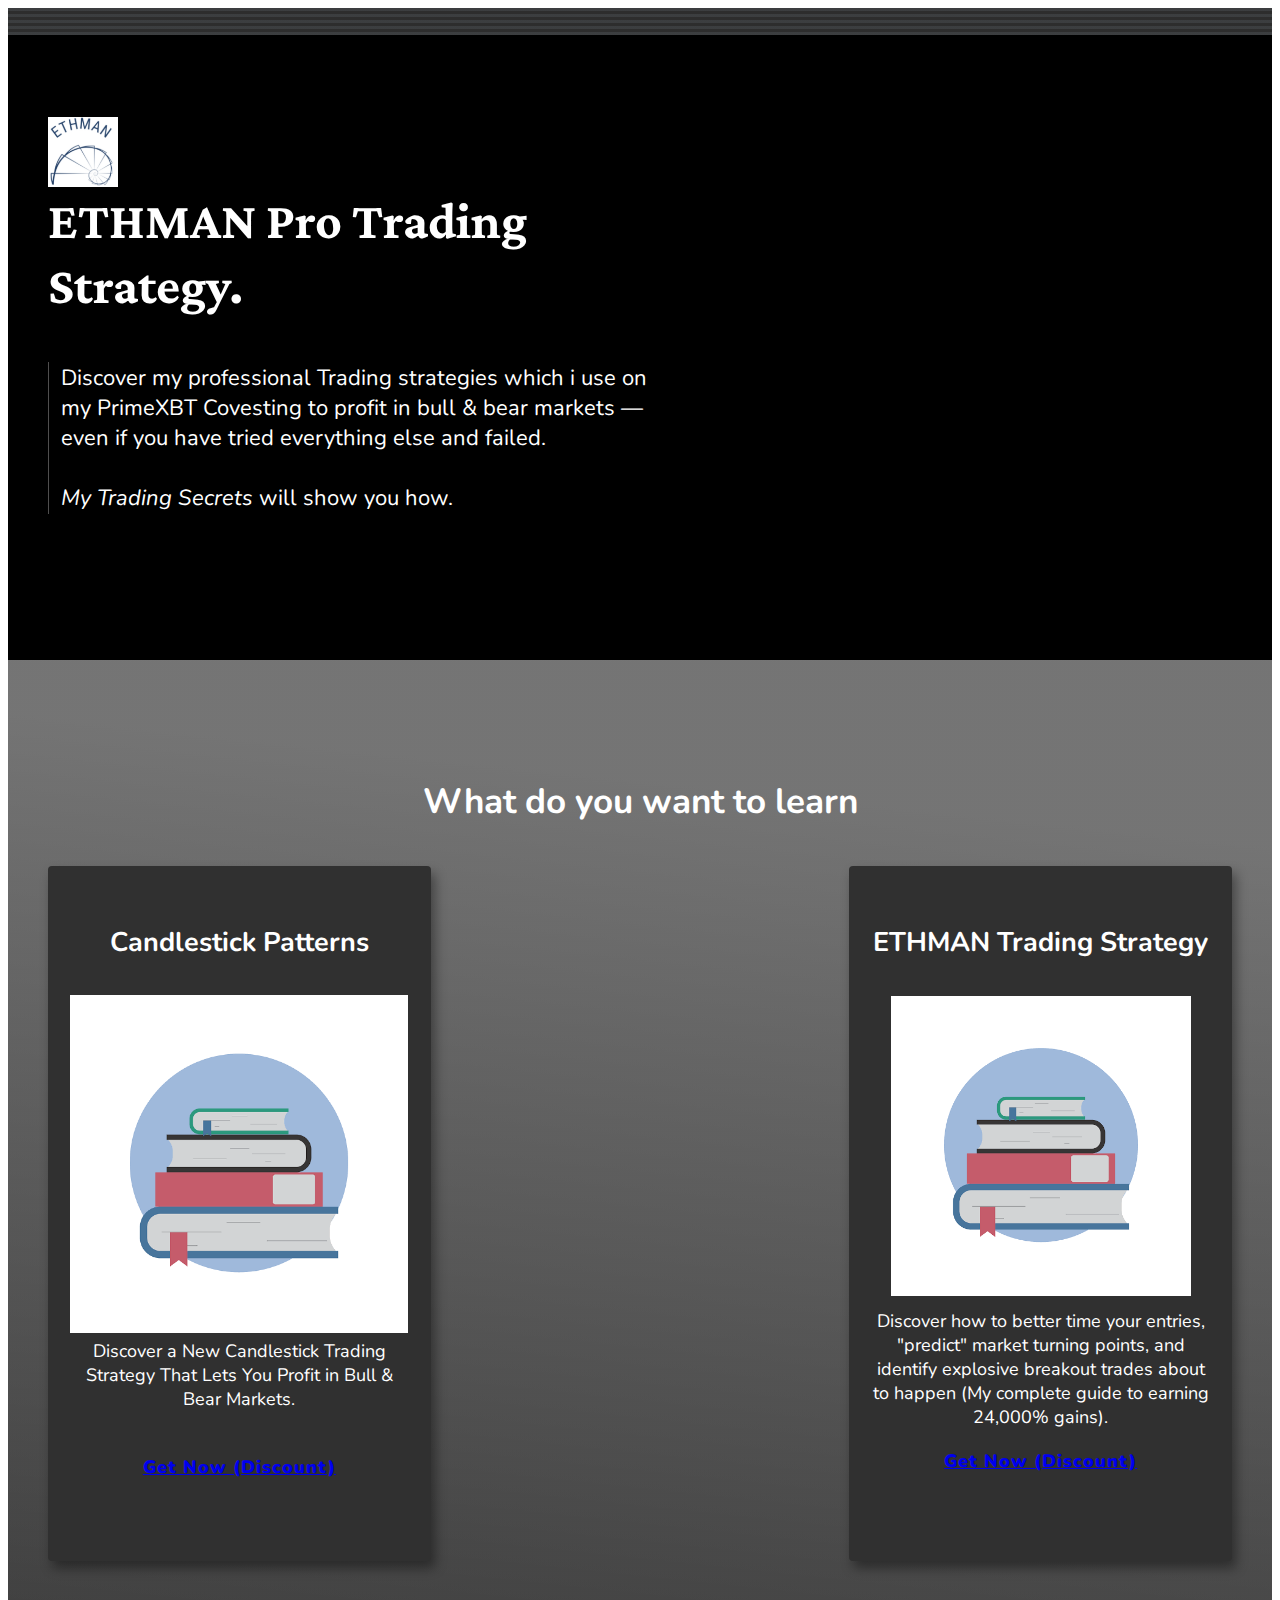
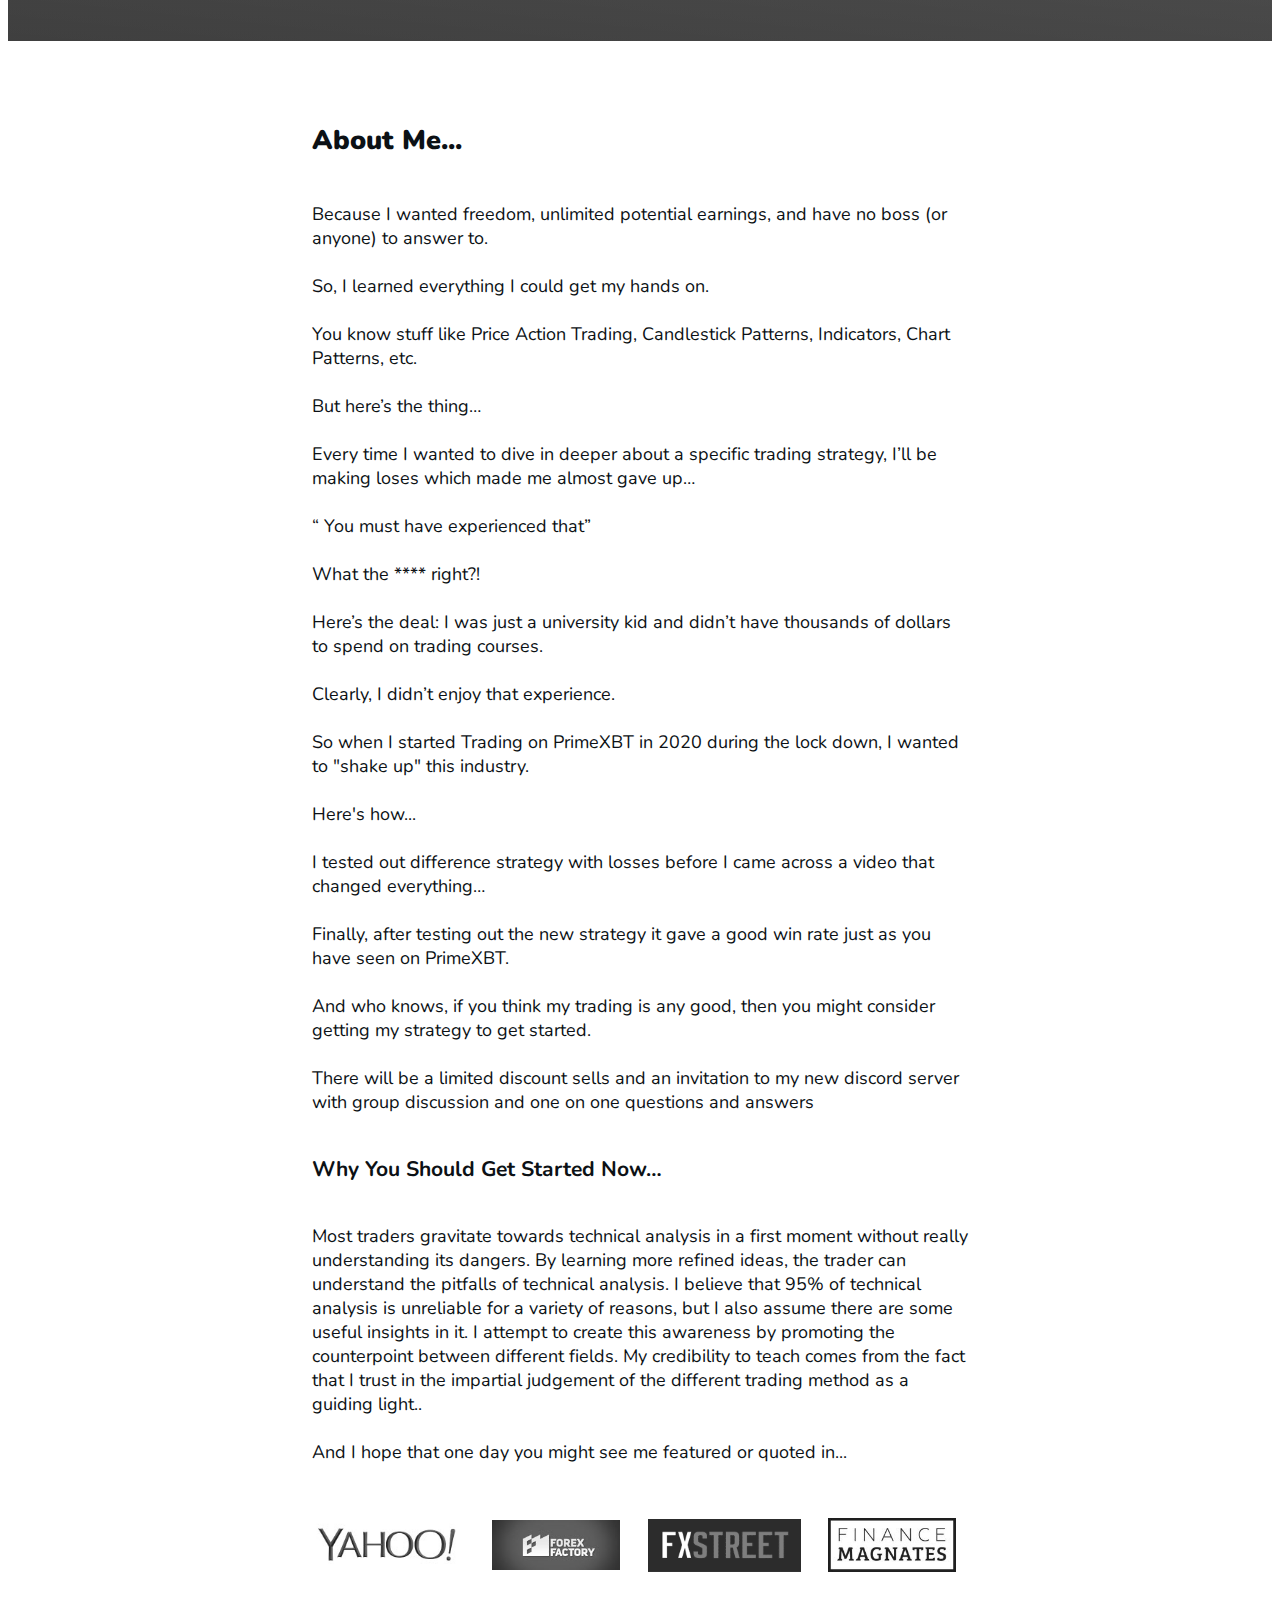
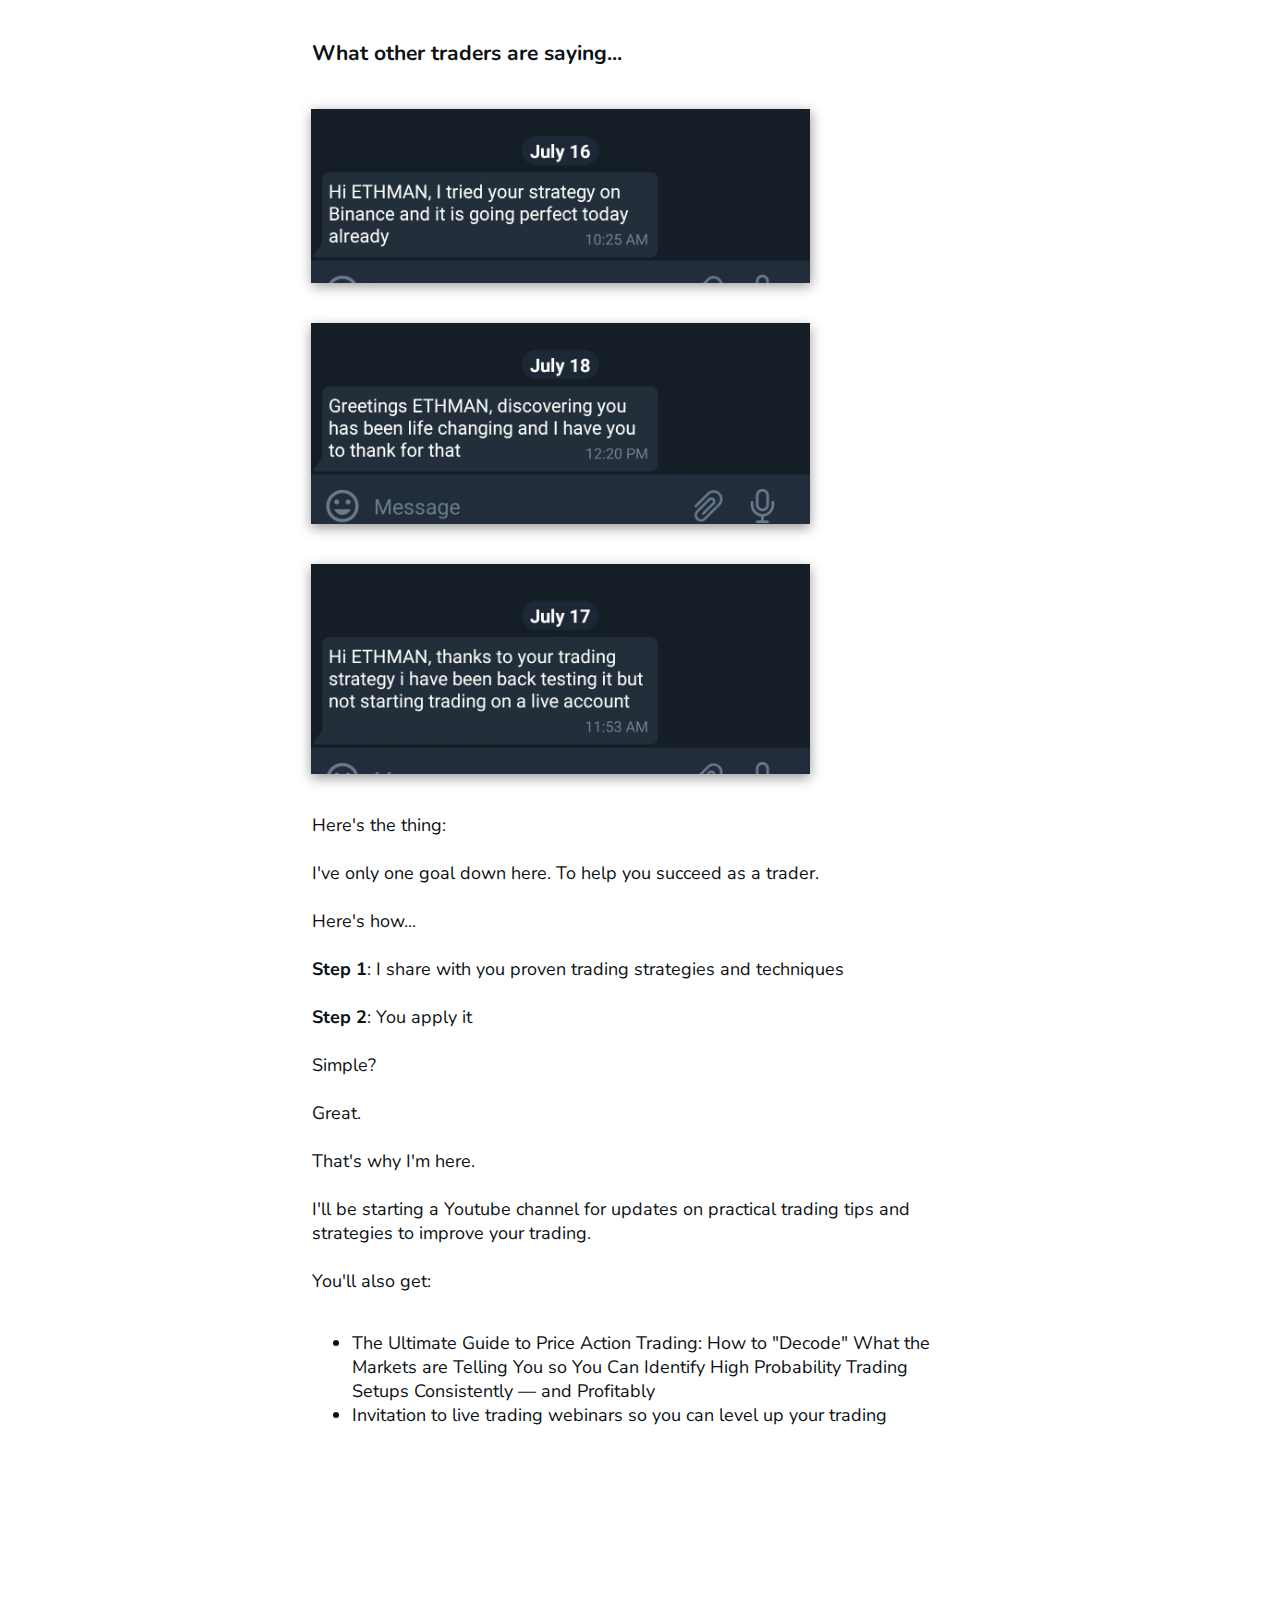
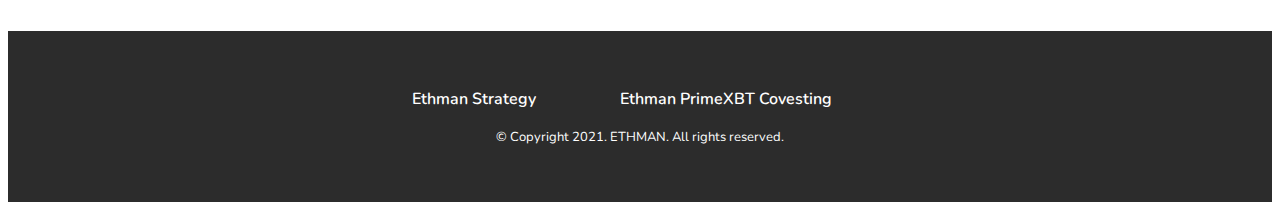
==== commit 2787a485: "Update index.html" ====
--- a/index.html
+++ b/index.html
@@ -562,7 +562,7 @@
 <div class="tve-page-section-out" data-css="tve-u-171a7a87898" style="" data-ct-name="Offset Corner 01" data-ct="fancydivider-37830" data-element-name="Fancy Divider"></div>
 <div class="tve-page-section-in   tve_empty_dropzone" data-css="tve-u-171a7a87899" style=""><div class="thrv_wrapper thrv_text_element" style="" data-css="tve-u-171a7a8789a"><h2 class="" data-css="tve-u-171a7a8789b">What do you want to learn</h2></div><div class="thrv_wrapper thrv-columns" style="--tcb-col-el-width:1080;" data-css="tve-u-171a7acd9d1"><div class="tcb-flex-row v-2 tcb-medium-wrap tcb--cols--3" data-css="tve-u-171a7acdc19" style=""><div class="tcb-flex-col" style="" data-css="tve-u-171ade4f93a"><div class="tcb-col"><div class="thrv_wrapper thrv_contentbox_shortcode thrv-content-box tve-elem-default-pad" style="" data-css="tve-u-171c15d4986">
 	<div class="tve-content-box-background" style="" data-css="tve-u-171ade40d2c"></div>
-	<div class="tve-cb" data-css="tve-u-172a09aab36" style=""><div class="thrv_wrapper thrv_text_element" style="" data-css="tve-u-171ade3b6a7"><h2 class="" style="line-height: 1em !important;">Candlestick Patterns</h2></div><div class="thrv_wrapper tve_image_caption tve_ea_thrive_leads_2_step" data-css="tve-u-171ade3c229" style=""><span class="tve_image_frame" style=""><img class="tve_image tve_evt_manager_listen tve_et_click wp-image-33005" alt="" data-id="33005" data-init-width="554" data-init-height="554" title="" loading="lazy" src="images.png" data-link-wrap="true" style="" data-css="tve-u-171ade4e810" data-width="554" data-height="554" mt-d="0" ml-d="0" data-tcb-events="__TCB_EVENT_[{&quot;config&quot;:{&quot;l_id&quot;:&quot;32483&quot;},&quot;a&quot;:&quot;thrive_leads_2_step&quot;,&quot;t&quot;:&quot;click&quot;}]_TNEVE_BCT__" width="554" height="554" srcset="images.png 338w, images.png 270w" sizes="(max-width: 308px) 100vw, 308px" /></span></div><div class="thrv_wrapper thrv_text_element" style="" data-css="tve-u-171ade3d8e6"><div class="tcb-plain-text">Discover a New Candlestick Trading Strategy That Lets You Profit in Bull &amp; Bear Markets.<br><br></div></div><div class="thrv_wrapper thrv-button thrv-button-v2 tcb-local-vars-root tve_ea_thrive_leads_2_step" style="" data-css="tve-u-1727cd20f89">
+	<div class="tve-cb" data-css="tve-u-172a09aab36" style=""><div class="thrv_wrapper thrv_text_element" style="" data-css="tve-u-171ade3b6a7"><h2 class="" style="line-height: 1em !important;">Candlestick Patterns</h2></div><div class="thrv_wrapper tve_image_caption tve_ea_thrive_leads_2_step" data-css="tve-u-171ade3c229" style=""><span class="tve_image_frame" style=""><img class="tve_image tve_evt_manager_listen tve_et_click wp-image-33005" alt="" data-id="33005" data-init-width="554" data-init-height="554" title="" loading="lazy" src="images.png" alt="ETHMAN Covesting" data-link-wrap="true" style="" data-css="tve-u-171ade4e810" data-width="554" data-height="554" mt-d="0" ml-d="0" data-tcb-events="__TCB_EVENT_[{&quot;config&quot;:{&quot;l_id&quot;:&quot;32483&quot;},&quot;a&quot;:&quot;thrive_leads_2_step&quot;,&quot;t&quot;:&quot;click&quot;}]_TNEVE_BCT__" width="554" height="554" srcset="images.png 338w, images.png 270w" sizes="(max-width: 308px) 100vw, 308px" /></span></div><div class="thrv_wrapper thrv_text_element" style="" data-css="tve-u-171ade3d8e6"><div class="tcb-plain-text">Discover a New Candlestick Trading Strategy That Lets You Profit in Bull &amp; Bear Markets.<br><br></div></div><div class="thrv_wrapper thrv-button thrv-button-v2 tcb-local-vars-root tve_ea_thrive_leads_2_step" style="" data-css="tve-u-1727cd20f89">
 	<div class="thrive-colors-palette-config" style="display: none !important"></div>
 	<a href="payment2.html" class="button" style="" data-tcb-events="__TCB_EVENT_[{&quot;config&quot;:{&quot;l_id&quot;:&quot;32483&quot;},&quot;a&quot;:&quot;thrive_leads_2_step&quot;,&quot;t&quot;:&quot;click&quot;}]_TNEVE_BCT__">
 		<span class="tcb-button-texts"><span class="tcb-button-text thrv-inline-text" style="" data-css="tve-u-17a7cb6939f"><strong>Get Now (Discount)</strong></span></span>
@@ -570,7 +570,8 @@
 </div></div>
 </div></div></div><div class="tcb-flex-col" data-css="tve-u-171ade54c6c" style=""><div class="tcb-col"><div class="thrv_wrapper thrv_contentbox_shortcode thrv-content-box tve-elem-default-pad" data-css="tve-u-171c15d5605" style="">
 	<div class="tve-content-box-background" style="" data-css="tve-u-171ade54c8e"></div>
-	<div class="tve-cb" data-css="tve-u-172a09b166d" style=""><div class="thrv_wrapper thrv_text_element" data-css="tve-u-171ade581c1" style=""><h2 class="" style="line-height: 1em !important;">ETHMAN Trading Strategy</h2></div><div class="thrv_wrapper tve_image_caption tve_ea_thrive_leads_2_step" data-css="tve-u-171ade56e94" style=""><span class="tve_image_frame" style=""><img class="tve_image tve_evt_manager_listen tve_et_click wp-image-33001" alt="" data-id="33001" data-init-width="554" data-init-height="554" title="" loading="lazy" src="images.png" data-link-wrap="true" style="" data-css="tve-u-172ce23c6ec" data-width="554" data-height="554" mt-d="-11" data-tcb-events="__TCB_EVENT_[{&quot;config&quot;:{&quot;l_id&quot;:&quot;32485&quot;},&quot;a&quot;:&quot;thrive_leads_2_step&quot;,&quot;t&quot;:&quot;click&quot;}]_TNEVE_BCT__" width="554" height="554" srcset="images.png 300w, images.png 270w" sizes="(max-width: 300px) 100vw, 300px" /></span></div><div class="thrv_wrapper thrv_text_element" style="" data-css="tve-u-171ade5cf97"><div class="tcb-plain-text">Discover how to better time your entries, "predict" market turning points, and identify explosive breakout trades about to happen (My complete guide to earning 24,000% gains).</div></div><div class="thrv_wrapper thrv-button thrv-button-v2 tcb-local-vars-root tve_ea_thrive_leads_2_step" style="" data-css="tve-u-172c8754d95">
+	<div class="tve-cb" data-css="tve-u-172a09b166d" style=""><div class="thrv_wrapper thrv_text_element" data-css="tve-u-171ade581c1" style=""><h2 class="" style="line-height: 1em !important;">ETHMAN Trading Strategy</h2></div><div class="thrv_wrapper tve_image_caption tve_ea_thrive_leads_2_step" data-css="tve-u-171ade56e94" style=""><span class="tve_image_frame" style=""><img class="tve_image tve_evt_manager_listen tve_et_click wp-image-33001" alt="" data-id="33001" data-init-width="554" data-init-height="554" title="" loading="lazy" src="images.png"
+alt="ETHMAN Strategy" data-link-wrap="true" style="" data-css="tve-u-172ce23c6ec" data-width="554" data-height="554" mt-d="-11" data-tcb-events="__TCB_EVENT_[{&quot;config&quot;:{&quot;l_id&quot;:&quot;32485&quot;},&quot;a&quot;:&quot;thrive_leads_2_step&quot;,&quot;t&quot;:&quot;click&quot;}]_TNEVE_BCT__" width="554" height="554" srcset="images.png 300w, images.png 270w" sizes="(max-width: 300px) 100vw, 300px" /></span></div><div class="thrv_wrapper thrv_text_element" style="" data-css="tve-u-171ade5cf97"><div class="tcb-plain-text">Discover how to better time your entries, "predict" market turning points, and identify explosive breakout trades about to happen (My complete guide to earning 24,000% gains).</div></div><div class="thrv_wrapper thrv-button thrv-button-v2 tcb-local-vars-root tve_ea_thrive_leads_2_step" style="" data-css="tve-u-172c8754d95">
 	<div class="thrive-colors-palette-config" style="display: none !important"></div>
 	<a href="payment.html" class="button" style="" data-tcb-events="__TCB_EVENT_[{&quot;config&quot;:{&quot;l_id&quot;:&quot;32485&quot;},&quot;a&quot;:&quot;thrive_leads_2_step&quot;,&quot;t&quot;:&quot;click&quot;}]_TNEVE_BCT__">
 		<span class="tcb-button-texts"><span class="tcb-button-text thrv-inline-text" style="" data-css="tve-u-17a7cb69c6c"><strong>Get Now (Discount)</strong></span></span>
@@ -583,12 +584,14 @@
 	<div class="tve-page-section-in" data-css="tve-u-177652f2e04"><div class="thrv_wrapper thrv_contentbox_shortcode thrv-content-box tve-elem-default-pad" style="" data-css="tve-u-171f6850f98">
 	<div class="tve-content-box-background"></div>
 	<div class="tve-cb"><div class="thrv_wrapper thrv_text_element" style=""><h2 class=""><strong><br>About Me...</strong></h2></div><div class="thrv_wrapper thrv_text_element" style="" data-css="tve-u-171f6848e3b"><p>Because I wanted freedom, unlimited potential earnings, and have no boss (or anyone) to answer to.<br><br>So, I learned everything I could get my hands on.<br><br>You know stuff like Price Action Trading, Candlestick Patterns, Indicators, Chart Patterns, etc.<br><br>But here’s the thing…<br><br>Every time I wanted to dive in deeper about a specific trading strategy, I’ll be making loses which made me almost gave up…<br><br>“
-	You must have experienced that”<br><br>What the **** right?!<br><br>Here’s the deal: I was just a university kid and didn’t have thousands of dollars to spend on trading courses.<br><br>Clearly, I didn’t enjoy that experience.<br><br>So when I started Trading on PrimeXBT in 2020 during the lock down, I wanted to "shake up" this industry.<br><br>Here's how...<br><br>I tested out difference strategy with losses before I came across a video that changed everything…<br><br>Finally, after testing out the new strategy it gave a good win rate just as you have seen on PrimeXBT.<br><br>And who knows, if you think my trading is any good, then you might consider getting my strategy to get started.<br><br>There will be a limited discount sells and an invitation to my new discord server with group discussion and one on one questions and answers </p></div><div class="thrv_wrapper thrv_text_element" style=""><h3 class="">Why You Should Get Started Now…</h3></div><div class="thrv_wrapper thrv_text_element" style=""><p>Most traders gravitate towards technical analysis in a first moment without really understanding its dangers. By learning more refined ideas, the trader can understand the pitfalls of technical analysis. I believe that 95% of technical analysis is unreliable for a variety of reasons, but I also assume there are some useful insights in it. I attempt to create this awareness by promoting the counterpoint between different fields. My credibility to teach comes from the fact that I trust in the impartial judgement of the different trading method as a guiding light..<br><br>And I hope that one day you might see me featured or quoted in...</p></div><div class="thrv_wrapper thrv-columns" style="--tcb-col-el-width:658;" data-css="tve-u-171f6886222"><div class="tcb-flex-row v-2 tcb--cols--4" data-css="tve-u-171f6880fe3"><div class="tcb-flex-col"><div class="tcb-col" style=""><div class="thrv_wrapper tve_image_caption" data-css="tve-u-171f686b28b" style=""><span class="tve_image_frame"><img class="tve_image wp-image-30915" alt="" data-id="30915" data-init-width="212" data-init-height="75" title="" loading="lazy" src="wp-content/uploads/2020/03/yahoo-4.jpg" data-link-wrap="true" data-width="153" data-height="54" width="153" height="54"></span></div></div></div><div class="tcb-flex-col"><div class="tcb-col" style=""><div class="thrv_wrapper tve_image_caption" data-css="tve-u-171f6883e2a" style=""><span class="tve_image_frame"><img class="tve_image wp-image-30911" alt="" data-id="30911" data-init-width="200" data-init-height="79" title="" loading="lazy" src="wp-content/uploads/2020/03/ff1-4.jpg" data-link-wrap="true" data-css="tve-u-171f6883e3c" style="" data-width="128" data-height="51" width="128" height="51"></span></div></div></div><div class="tcb-flex-col"><div class="tcb-col" style=""><div class="thrv_wrapper tve_image_caption" data-css="tve-u-171f686846a" style=""><span class="tve_image_frame"><img class="tve_image wp-image-30912" alt="" data-id="30912" data-init-width="220" data-init-height="76" title="" loading="lazy" src="wp-content/uploads/2020/03/fxs1-4.png" data-link-wrap="true" data-width="153" data-height="53" width="153" height="53"></span></div></div></div><div class="tcb-flex-col"><div class="tcb-col" style=""><div class="thrv_wrapper tve_image_caption" data-css="tve-u-171f6882c9b" style=""><span class="tve_image_frame"><img class="tve_image wp-image-30916" alt="" data-id="30916" data-init-width="210" data-init-height="88" title="" loading="lazy" src="wp-content/uploads/2020/03/fm1-4.jpg" data-link-wrap="true" data-css="tve-u-171f6882caa" style="" data-width="128" data-height="54" width="128" height="54"></span></div></div></div></div></div><div class="thrv_wrapper thrv_text_element" style=""><h3 class="">What other traders are saying...</h3></div><div class="thrv_wrapper tve_image_caption" data-css="tve-u-171f68db994" style=""><span class="tve_image_frame"><img class="tve_image wp-image-13808" alt="" data-id="13808" data-init-width="1080" data-init-height="377" title="" loading="lazy" src="Ethman_covesting.jpg" data-link-wrap="true" data-width="1080" data-height="377" width="1080" height="377" srcset="Ethman_covesting.jpg 499w, Ethman_covesting -300x270.jpg 300w" sizes="(max-width: 499px) 100vw, 499px" /></span></div><div class="thrv_wrapper tve_image_caption" data-css="tve-u-171f68f2f97" style=""><span class="tve_image_frame"><img class="tve_image wp-image-17773" alt="" data-id="17773" data-init-width="1080" data-init-height="435" title="" loading="lazy" src="Adrian.jpg" data-link-wrap="true" style="" data-css="tve-u-171f68ebf73" data-width="1080" data-height="435" width="499" height="768"></span></div><div class="thrv_wrapper tve_image_caption" data-css="tve-u-171f68d95d3" style=""><span class="tve_image_frame"><img class="tve_image wp-image-17769" alt="" data-id="17769" data-init-width="1080" data-init-height="200" title="" loading="lazy" src="Michael.jpg" data-link-wrap="true" style="" data-css="tve-u-171f68ebf73" data-width="454" data-height="202" width="499" height="202"></span></div><div class="thrv_wrapper thrv_text_element" style=""><p>Here's the thing:<br><br>I've only one goal down here. To help you succeed as a trader.<br><br>Here's how...<br><br><strong>Step 1</strong>: I share with you proven trading strategies and techniques<br><br><strong>Step 2</strong>: You apply it<br><br>Simple?<br><br>Great.<br><br>That's why I'm here.<br><br>I'll be starting a Youtube channel for updates on practical trading tips and strategies to improve your trading.<br><br>You'll also get:<br></p></div><div class="thrv_wrapper thrv_text_element" style=""><ul class=""><li>The Ultimate Guide to Price Action Trading: How to "Decode" What the Markets are Telling You so You Can Identify High Probability Trading Setups Consistently — and Profitably<br></li><li>Invitation to live trading webinars so you can level up your trading</li></ul></div><div class="thrv_wrapper thrv_text_element" style=""><p><br></p></div><div class="thrv_wrapper thrv-button thrv-button-v2 tcb-local-vars-root tcb-global-button-k9cxj3d7 tve_ea_thrive_leads_2_step" style="" data-css="tve-u-172e10d6bea">
+	You must have experienced that”<br><br>What the **** right?!<br><br>Here’s the deal: I was just a university kid and didn’t have thousands of dollars to spend on trading courses.<br><br>Clearly, I didn’t enjoy that experience.<br><br>So when I started Trading on PrimeXBT in 2020 during the lock down, I wanted to "shake up" this industry.<br><br>Here's how...<br><br>I tested out difference strategy with losses before I came across a video that changed everything…<br><br>Finally, after testing out the new strategy it gave a good win rate just as you have seen on PrimeXBT.<br><br>And who knows, if you think my trading is any good, then you might consider getting my strategy to get started.<br><br>There will be a limited discount sells and an invitation to my new discord server with group discussion and one on one questions and answers </p></div><div class="thrv_wrapper thrv_text_element" style=""><h3 class="">Why You Should Get Started Now…</h3></div><div class="thrv_wrapper thrv_text_element" style=""><p>Most traders gravitate towards technical analysis in a first moment without really understanding its dangers. By learning more refined ideas, the trader can understand the pitfalls of technical analysis. I believe that 95% of technical analysis is unreliable for a variety of reasons, but I also assume there are some useful insights in it. I attempt to create this awareness by promoting the counterpoint between different fields. My credibility to teach comes from the fact that I trust in the impartial judgement of the different trading method as a guiding light..<br><br>And I hope that one day you might see me featured or quoted in...</p></div><div class="thrv_wrapper thrv-columns" style="--tcb-col-el-width:658;" data-css="tve-u-171f6886222"><div class="tcb-flex-row v-2 tcb--cols--4" data-css="tve-u-171f6880fe3"><div class="tcb-flex-col"><div class="tcb-col" style=""><div class="thrv_wrapper tve_image_caption" data-css="tve-u-171f686b28b" style=""><span class="tve_image_frame"><img class="tve_image wp-image-30915" alt="" data-id="30915" data-init-width="212" data-init-height="75" title="" loading="lazy" src="wp-content/uploads/2020/03/yahoo-4.jpg" data-link-wrap="true" data-width="153" data-height="54" width="153" height="54"></span></div></div></div><div class="tcb-flex-col"><div class="tcb-col" style=""><div class="thrv_wrapper tve_image_caption" data-css="tve-u-171f6883e2a" style=""><span class="tve_image_frame"><img class="tve_image wp-image-30911" alt="" data-id="30911" data-init-width="200" data-init-height="79" title="" loading="lazy" src="wp-content/uploads/2020/03/ff1-4.jpg" data-link-wrap="true" data-css="tve-u-171f6883e3c" style="" data-width="128" data-height="51" width="128" height="51"></span></div></div></div><div class="tcb-flex-col"><div class="tcb-col" style=""><div class="thrv_wrapper tve_image_caption" data-css="tve-u-171f686846a" style=""><span class="tve_image_frame"><img class="tve_image wp-image-30912" alt="" data-id="30912" data-init-width="220" data-init-height="76" title="" loading="lazy" src="wp-content/uploads/2020/03/fxs1-4.png" data-link-wrap="true" data-width="153" data-height="53" width="153" height="53"></span></div></div></div><div class="tcb-flex-col"><div class="tcb-col" style=""><div class="thrv_wrapper tve_image_caption" data-css="tve-u-171f6882c9b" style=""><span class="tve_image_frame"><img class="tve_image wp-image-30916" alt="" data-id="30916" data-init-width="210" data-init-height="88" title="" loading="lazy" src="wp-content/uploads/2020/03/fm1-4.jpg" data-link-wrap="true" data-css="tve-u-171f6882caa" style="" data-width="128" data-height="54" width="128" height="54"></span></div></div></div></div></div><div class="thrv_wrapper thrv_text_element" style=""><h3 class="">What other traders are saying...</h3></div><div class="thrv_wrapper tve_image_caption" data-css="tve-u-171f68db994" style=""><span class="tve_image_frame"><img class="tve_image wp-image-13808" alt="" data-id="13808" data-init-width="1080" data-init-height="377" title="" loading="lazy" src="Ethman_covesting.jpg" data-link-wrap="true" data-width="1080" data-height="377" width="1080" height="377" srcset="Ethman_covesting.jpg 499w, Ethman_covesting -300x270.jpg 300w" sizes="(max-width: 499px) 100vw, 499px" /></span></div><div class="thrv_wrapper tve_image_caption" data-css="tve-u-171f68f2f97" style=""><span class="tve_image_frame"><img class="tve_image wp-image-17773" alt="" data-id="17773" data-init-width="1080" data-init-height="435" title="" loading="lazy" src="Adrian.jpg"
+alt="ETHMAN Covesting" data-link-wrap="true" style="" data-css="tve-u-171f68ebf73" data-width="1080" data-height="435" width="499" height="768"></span></div><div class="thrv_wrapper tve_image_caption" data-css="tve-u-171f68d95d3" style=""><span class="tve_image_frame"><img class="tve_image wp-image-17769" alt="" data-id="17769" data-init-width="1080" data-init-height="200" title="" loading="lazy" src="Michael.jpg" 
+alt="ETHMAN PrimeXB" data-link-wrap="true" style="" data-css="tve-u-171f68ebf73" data-width="454" data-height="202" width="499" height="202"></span></div><div class="thrv_wrapper thrv_text_element" style=""><p>Here's the thing:<br><br>I've only one goal down here. To help you succeed as a trader.<br><br>Here's how...<br><br><strong>Step 1</strong>: I share with you proven trading strategies and techniques<br><br><strong>Step 2</strong>: You apply it<br><br>Simple?<br><br>Great.<br><br>That's why I'm here.<br><br>I'll be starting a Youtube channel for updates on practical trading tips and strategies to improve your trading.<br><br>You'll also get:<br></p></div><div class="thrv_wrapper thrv_text_element" style=""><ul class=""><li>The Ultimate Guide to Price Action Trading: How to "Decode" What the Markets are Telling You so You Can Identify High Probability Trading Setups Consistently — and Profitably<br></li><li>Invitation to live trading webinars so you can level up your trading</li></ul></div><div class="thrv_wrapper thrv_text_element" style=""><p><br></p></div><div class="thrv_wrapper thrv-button thrv-button-v2 tcb-local-vars-root tcb-global-button-k9cxj3d7 tve_ea_thrive_leads_2_step" style="" data-css="tve-u-172e10d6bea">
 	<div class="thrive-colors-palette-config" style="display: none !important"></div>
 	
 </div><div class="thrv_wrapper thrv_text_element"><p><br></p></div></div>
 </div></div>
-</div><div id="landingpage-bottom-section" class="landingpage-section bottom-section placeholder-section hide-section"><div class="section-background"></div><div class="section-content"></div></div><div id="thrive-footer" class="thrv_wrapper thrv_symbol thrive-shortcode thrv_footer tve_no_drag thrv_symbol_31769" data-id="31769" data-selector=".thrv_symbol_31769" data-shortcode="thrive_footer" data-tcb-elem-type="footer" data-element-name="Footer"><div class="thrive-shortcode-html thrive-symbol-shortcode " data-symbol-id="31769"><style type="text/css" id="tcb-style-base-tcb_symbol-31769"  onLoad="typeof window.lightspeedOptimizeStylesheet === 'function' && window.lightspeedOptimizeStylesheet()" class="tcb-lightspeed-style">.thrv_text_element a:not(.tcb-button-link){font-size:inherit;}.thrv_text_element{overflow-wrap:break-word;}.thrive-symbol-shortcode{position:relative;}.thrv_footer .thrive-symbol-shortcode{box-sizing:border-box;margin-right:auto;margin-left:auto;min-height:40px;}html{text-rendering:auto !important;}html body{text-rendering:auto !important;}body.tcb_symbol-template-default::before{content:none;}.thrv_wrapper{margin-top:20px;margin-bottom:20px;padding:1px;}.thrv_symbol .thrv_wrapper:not(.thrv_icon){box-sizing:border-box !important;}.thrv_wrapper.thrv_text_element{margin:0px;}p{font-size:1em;}.thrv_symbol.thrv_footer{width:100%;position:relative;box-sizing:border-box;}.thrv_symbol.thrv_footer .thrive-symbol-shortcode{margin:0px auto;position:relative;}.symbol-section-in{margin:0px auto;position:relative;z-index:1;box-sizing:border-box;}.symbol-section-in:empty::before{font-family:sans-serif;line-height:40px;}.symbol-section-in::after,.symbol-section-in::before{content:"";display:block;overflow:auto;}.symbol-section-out{position:absolute;width:100%;height:100%;left:0px;top:0px;box-sizing:border-box !important;overflow:hidden;}.thrv_wrapper.thrv_text_element{padding:1px;}@media (max-width:767px){html,body{overflow-x:hidden !important;max-width:100vw !important;}}@media screen and (max-device-width:480px){body{-moz-text-size-adjust:none;}}</style><style class='tve-symbol-custom-style'>@media (min-width:300px){.thrv_symbol_31769 .symbol-section-out{background-color:rgb(44,44,44) !important;}.thrv_symbol_31769 .symbol-section-in{--tve-font-size:15px;padding:40px 20px !important;min-height:1px !important;--tve-color:rgb(255,255,255);}:not(#tve) .thrv_symbol_31769 .symbol-section-in p,:not(#tve) .thrv_symbol_31769 .symbol-section-in li,:not(#tve) .thrv_symbol_31769 .symbol-section-in blockquote,:not(#tve) .thrv_symbol_31769 .symbol-section-in address,:not(#tve) .thrv_symbol_31769 .symbol-section-in .tcb-plain-text,:not(#tve) .thrv_symbol_31769 .symbol-section-in label{font-size:var(--tve-font-size,15px);}:not(#tve) .thrv_symbol_31769 [data-css="tve-u-170616274a3"]{padding-top:0px !important;margin-top:0px !important;padding-bottom:0px !important;margin-bottom:0px !important;font-size:13px !important;}:not(#tve) .thrv_symbol_31769 .symbol-section-in p,:not(#tve) .thrv_symbol_31769 .symbol-section-in li,:not(#tve) .thrv_symbol_31769 .symbol-section-in blockquote,:not(#tve) .thrv_symbol_31769 .symbol-section-in address,:not(#tve) .thrv_symbol_31769 .symbol-section-in .tcb-plain-text,:not(#tve) .thrv_symbol_31769 .symbol-section-in label,:not(#tve) .thrv_symbol_31769 .symbol-section-in h1,:not(#tve) .thrv_symbol_31769 .symbol-section-in h2,:not(#tve) .thrv_symbol_31769 .symbol-section-in h3,:not(#tve) .thrv_symbol_31769 .symbol-section-in h4,:not(#tve) .thrv_symbol_31769 .symbol-section-in h5,:not(#tve) .thrv_symbol_31769 .symbol-section-in h6{color:var(--tve-color,rgb(255,255,255));--tcb-applied-color:rgb(255,255,255);}:not(#tve) .thrv_symbol_31769 [data-css="tve-u-171aded53ff"]{color:rgb(255,255,255) !important;text-decoration-line:none !important;--eff:none!important;text-decoration-color:var(--eff-color,currentColor)!important;}:not(#tve) .thrv_symbol_31769 [data-css="tve-u-171adee0562"]{color:rgb(255,255,255) !important;text-decoration-line:none !important;--eff:none!important;text-decoration-color:var(--eff-color,currentColor)!important;}:not(#tve) .thrv_symbol_31769 [data-css="tve-u-171adee15c8"]{color:rgb(255,255,255) !important;text-decoration-line:none !important;--eff:none!important;text-decoration-color:var(--eff-color,currentColor)!important;}:not(#tve) .thrv_symbol_31769 [data-css="tve-u-1720a8d01d2"]{color:rgb(248,248,248) !important;--tcb-applied-color:var$(--tcb-skin-color-2)!important;font-size:13px !important;}:not(#tve) .thrv_symbol_31769 [data-css="tve-u-1720a8d1f46"]{color:rgb(230,230,230) !important;text-decoration-line:none !important;--eff:none!important;text-decoration-color:var(--eff-color,currentColor)!important;}:not(#tve) .thrv_symbol_31769 [data-css="tve-u-1720a8d9bce"]{font-size:16px !important;}.thrv_symbol_31769:not(#tve) [data-css="tve-u-1752e024e3e"]{color:rgb(255,255,255) !important;--tve-applied-color:rgb(255,255,255) !important;}}@media (max-width:1023px){.thrv_symbol_31769 .symbol-section-in{padding:40px !important;}}@media (max-width:767px){.thrv_symbol_31769 .symbol-section-in{text-align:center;padding:30px 20px !important;}}</style> <div class="symbol-section-out" style=""></div> <div class="symbol-section-in" style=""> <div class="thrv_wrapper thrv_text_element tve-froala fr-box fr-basic" style=""><p data-css="tve-u-1720a8d9bce" style="text-align: center;"><a class="tve-froala fr-basic" data-css="tve-u-171aded53ff" href="soon.html" style="outline: currentcolor none medium;">Blog</a>&nbsp; &nbsp; &nbsp; &nbsp; &nbsp; &nbsp;&nbsp; &nbsp; &nbsp; &nbsp; &nbsp;<a class="tve-froala fr-basic" data-css="tve-u-171adee15c8" href="contact.html" style="outline: currentcolor none medium;">Contact</a>&nbsp; &nbsp; &nbsp; &nbsp; &nbsp;<br></p></div><div class="thrv_wrapper thrv_text_element" style=""><p data-css="tve-u-170616274a3" style="text-align: center;">© Copyright <span class="thrive-shortcode-content" data-attr-id="Y" data-extra_key="Y" data-option-inline="1" data-shortcode="thrv_dynamic_data_date" data-shortcode-name="Year (2029)">2021</span>. ETHMAN. All rights reserved.</p></div><div class="thrv_wrapper thrv_text_element tve-froala fr-box fr-basic"><p data-css="tve-u-1720a8d01d2" style="text-align: center;"></p></div> </div> </div></div></div></div><span class="tve-leads-two-step-trigger tl-2step-trigger-0"></span><span class="tve-leads-two-step-trigger tl-2step-trigger-0"></span>			</div>
+</div><div id="landingpage-bottom-section" class="landingpage-section bottom-section placeholder-section hide-section"><div class="section-background"></div><div class="section-content"></div></div><div id="thrive-footer" class="thrv_wrapper thrv_symbol thrive-shortcode thrv_footer tve_no_drag thrv_symbol_31769" data-id="31769" data-selector=".thrv_symbol_31769" data-shortcode="thrive_footer" data-tcb-elem-type="footer" data-element-name="Footer"><div class="thrive-shortcode-html thrive-symbol-shortcode " data-symbol-id="31769"><style type="text/css" id="tcb-style-base-tcb_symbol-31769"  onLoad="typeof window.lightspeedOptimizeStylesheet === 'function' && window.lightspeedOptimizeStylesheet()" class="tcb-lightspeed-style">.thrv_text_element a:not(.tcb-button-link){font-size:inherit;}.thrv_text_element{overflow-wrap:break-word;}.thrive-symbol-shortcode{position:relative;}.thrv_footer .thrive-symbol-shortcode{box-sizing:border-box;margin-right:auto;margin-left:auto;min-height:40px;}html{text-rendering:auto !important;}html body{text-rendering:auto !important;}body.tcb_symbol-template-default::before{content:none;}.thrv_wrapper{margin-top:20px;margin-bottom:20px;padding:1px;}.thrv_symbol .thrv_wrapper:not(.thrv_icon){box-sizing:border-box !important;}.thrv_wrapper.thrv_text_element{margin:0px;}p{font-size:1em;}.thrv_symbol.thrv_footer{width:100%;position:relative;box-sizing:border-box;}.thrv_symbol.thrv_footer .thrive-symbol-shortcode{margin:0px auto;position:relative;}.symbol-section-in{margin:0px auto;position:relative;z-index:1;box-sizing:border-box;}.symbol-section-in:empty::before{font-family:sans-serif;line-height:40px;}.symbol-section-in::after,.symbol-section-in::before{content:"";display:block;overflow:auto;}.symbol-section-out{position:absolute;width:100%;height:100%;left:0px;top:0px;box-sizing:border-box !important;overflow:hidden;}.thrv_wrapper.thrv_text_element{padding:1px;}@media (max-width:767px){html,body{overflow-x:hidden !important;max-width:100vw !important;}}@media screen and (max-device-width:480px){body{-moz-text-size-adjust:none;}}</style><style class='tve-symbol-custom-style'>@media (min-width:300px){.thrv_symbol_31769 .symbol-section-out{background-color:rgb(44,44,44) !important;}.thrv_symbol_31769 .symbol-section-in{--tve-font-size:15px;padding:40px 20px !important;min-height:1px !important;--tve-color:rgb(255,255,255);}:not(#tve) .thrv_symbol_31769 .symbol-section-in p,:not(#tve) .thrv_symbol_31769 .symbol-section-in li,:not(#tve) .thrv_symbol_31769 .symbol-section-in blockquote,:not(#tve) .thrv_symbol_31769 .symbol-section-in address,:not(#tve) .thrv_symbol_31769 .symbol-section-in .tcb-plain-text,:not(#tve) .thrv_symbol_31769 .symbol-section-in label{font-size:var(--tve-font-size,15px);}:not(#tve) .thrv_symbol_31769 [data-css="tve-u-170616274a3"]{padding-top:0px !important;margin-top:0px !important;padding-bottom:0px !important;margin-bottom:0px !important;font-size:13px !important;}:not(#tve) .thrv_symbol_31769 .symbol-section-in p,:not(#tve) .thrv_symbol_31769 .symbol-section-in li,:not(#tve) .thrv_symbol_31769 .symbol-section-in blockquote,:not(#tve) .thrv_symbol_31769 .symbol-section-in address,:not(#tve) .thrv_symbol_31769 .symbol-section-in .tcb-plain-text,:not(#tve) .thrv_symbol_31769 .symbol-section-in label,:not(#tve) .thrv_symbol_31769 .symbol-section-in h1,:not(#tve) .thrv_symbol_31769 .symbol-section-in h2,:not(#tve) .thrv_symbol_31769 .symbol-section-in h3,:not(#tve) .thrv_symbol_31769 .symbol-section-in h4,:not(#tve) .thrv_symbol_31769 .symbol-section-in h5,:not(#tve) .thrv_symbol_31769 .symbol-section-in h6{color:var(--tve-color,rgb(255,255,255));--tcb-applied-color:rgb(255,255,255);}:not(#tve) .thrv_symbol_31769 [data-css="tve-u-171aded53ff"]{color:rgb(255,255,255) !important;text-decoration-line:none !important;--eff:none!important;text-decoration-color:var(--eff-color,currentColor)!important;}:not(#tve) .thrv_symbol_31769 [data-css="tve-u-171adee0562"]{color:rgb(255,255,255) !important;text-decoration-line:none !important;--eff:none!important;text-decoration-color:var(--eff-color,currentColor)!important;}:not(#tve) .thrv_symbol_31769 [data-css="tve-u-171adee15c8"]{color:rgb(255,255,255) !important;text-decoration-line:none !important;--eff:none!important;text-decoration-color:var(--eff-color,currentColor)!important;}:not(#tve) .thrv_symbol_31769 [data-css="tve-u-1720a8d01d2"]{color:rgb(248,248,248) !important;--tcb-applied-color:var$(--tcb-skin-color-2)!important;font-size:13px !important;}:not(#tve) .thrv_symbol_31769 [data-css="tve-u-1720a8d1f46"]{color:rgb(230,230,230) !important;text-decoration-line:none !important;--eff:none!important;text-decoration-color:var(--eff-color,currentColor)!important;}:not(#tve) .thrv_symbol_31769 [data-css="tve-u-1720a8d9bce"]{font-size:16px !important;}.thrv_symbol_31769:not(#tve) [data-css="tve-u-1752e024e3e"]{color:rgb(255,255,255) !important;--tve-applied-color:rgb(255,255,255) !important;}}@media (max-width:1023px){.thrv_symbol_31769 .symbol-section-in{padding:40px !important;}}@media (max-width:767px){.thrv_symbol_31769 .symbol-section-in{text-align:center;padding:30px 20px !important;}}</style> <div class="symbol-section-out" style=""></div> <div class="symbol-section-in" style=""> <div class="thrv_wrapper thrv_text_element tve-froala fr-box fr-basic" style=""><p data-css="tve-u-1720a8d9bce" style="text-align: center;"><a class="tve-froala fr-basic" data-css="tve-u-171aded53ff" href="soon.html" style="outline: currentcolor none medium;">Ethman Strategy </a>&nbsp; &nbsp; &nbsp; &nbsp; &nbsp; &nbsp;&nbsp; &nbsp; &nbsp; &nbsp; &nbsp;<a class="tve-froala fr-basic" data-css="tve-u-171adee15c8" href="contact.html" style="outline: currentcolor none medium;">Ethman PrimeXBT Covesting</a>&nbsp; &nbsp; &nbsp; &nbsp; &nbsp;<br></p></div><div class="thrv_wrapper thrv_text_element" style=""><p data-css="tve-u-170616274a3" style="text-align: center;">© Copyright <span class="thrive-shortcode-content" data-attr-id="Y" data-extra_key="Y" data-option-inline="1" data-shortcode="thrv_dynamic_data_date" data-shortcode-name="Year (2029)">2021</span>. ETHMAN. All rights reserved.</p></div><div class="thrv_wrapper thrv_text_element tve-froala fr-box fr-basic"><p data-css="tve-u-1720a8d01d2" style="text-align: center;"></p></div> </div> </div></div></div></div><span class="tve-leads-two-step-trigger tl-2step-trigger-0"></span><span class="tve-leads-two-step-trigger tl-2step-trigger-0"></span>			</div>
 						<div class="fr-dropdown-holder tcb-style-wrap"></div>
 		</div>
 						<div style="display: none;">
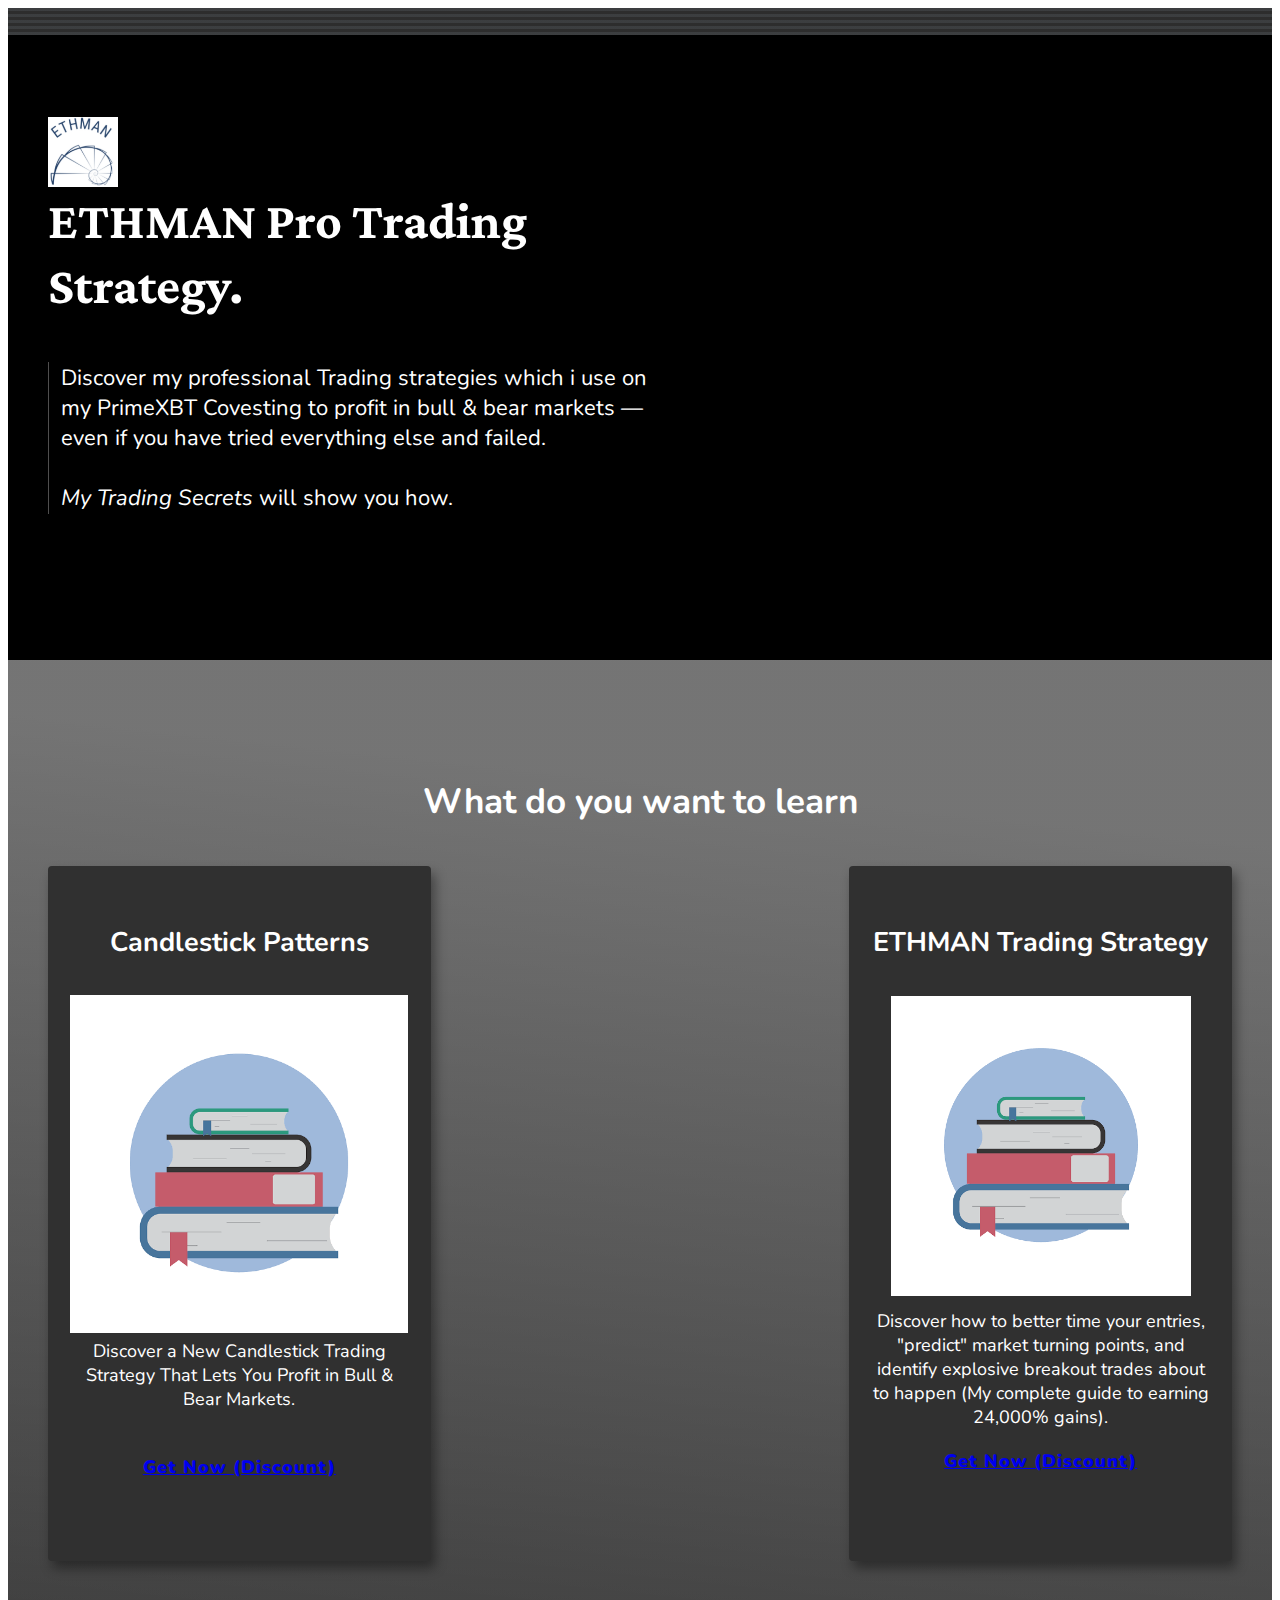
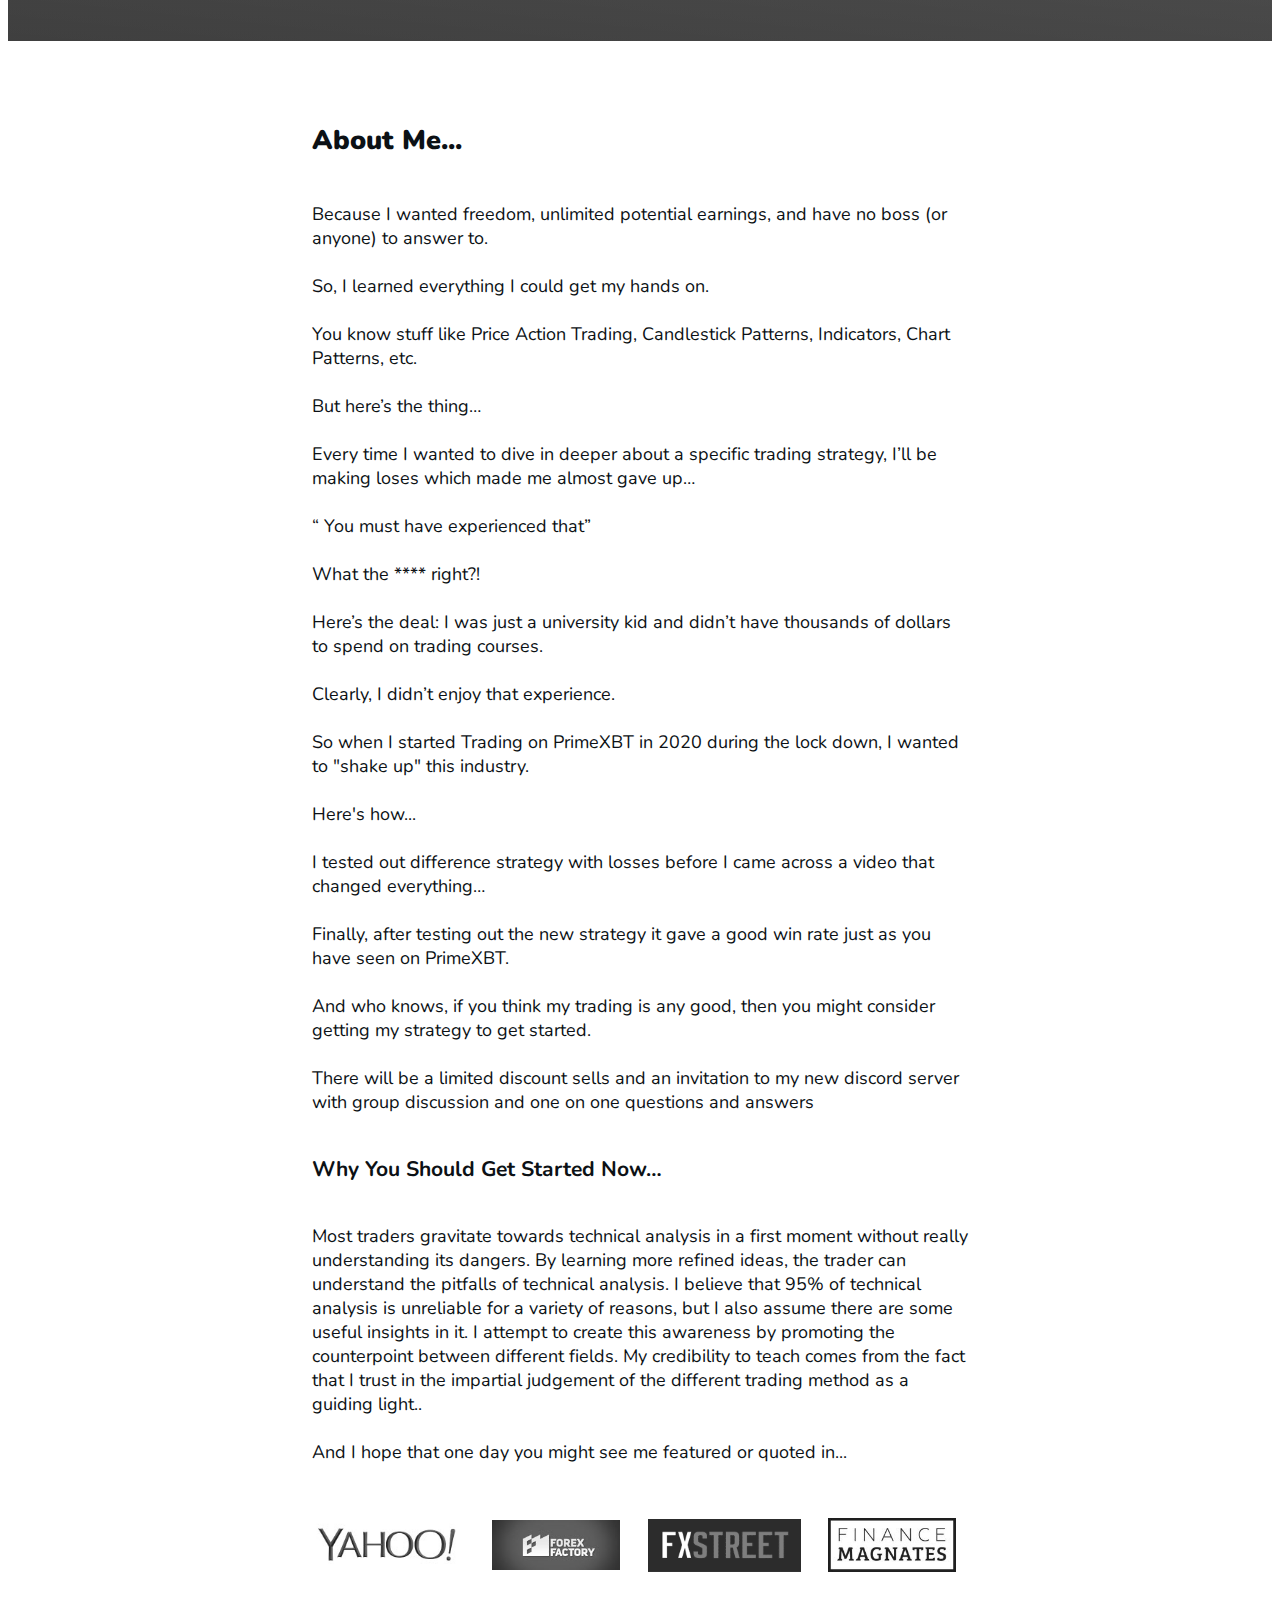
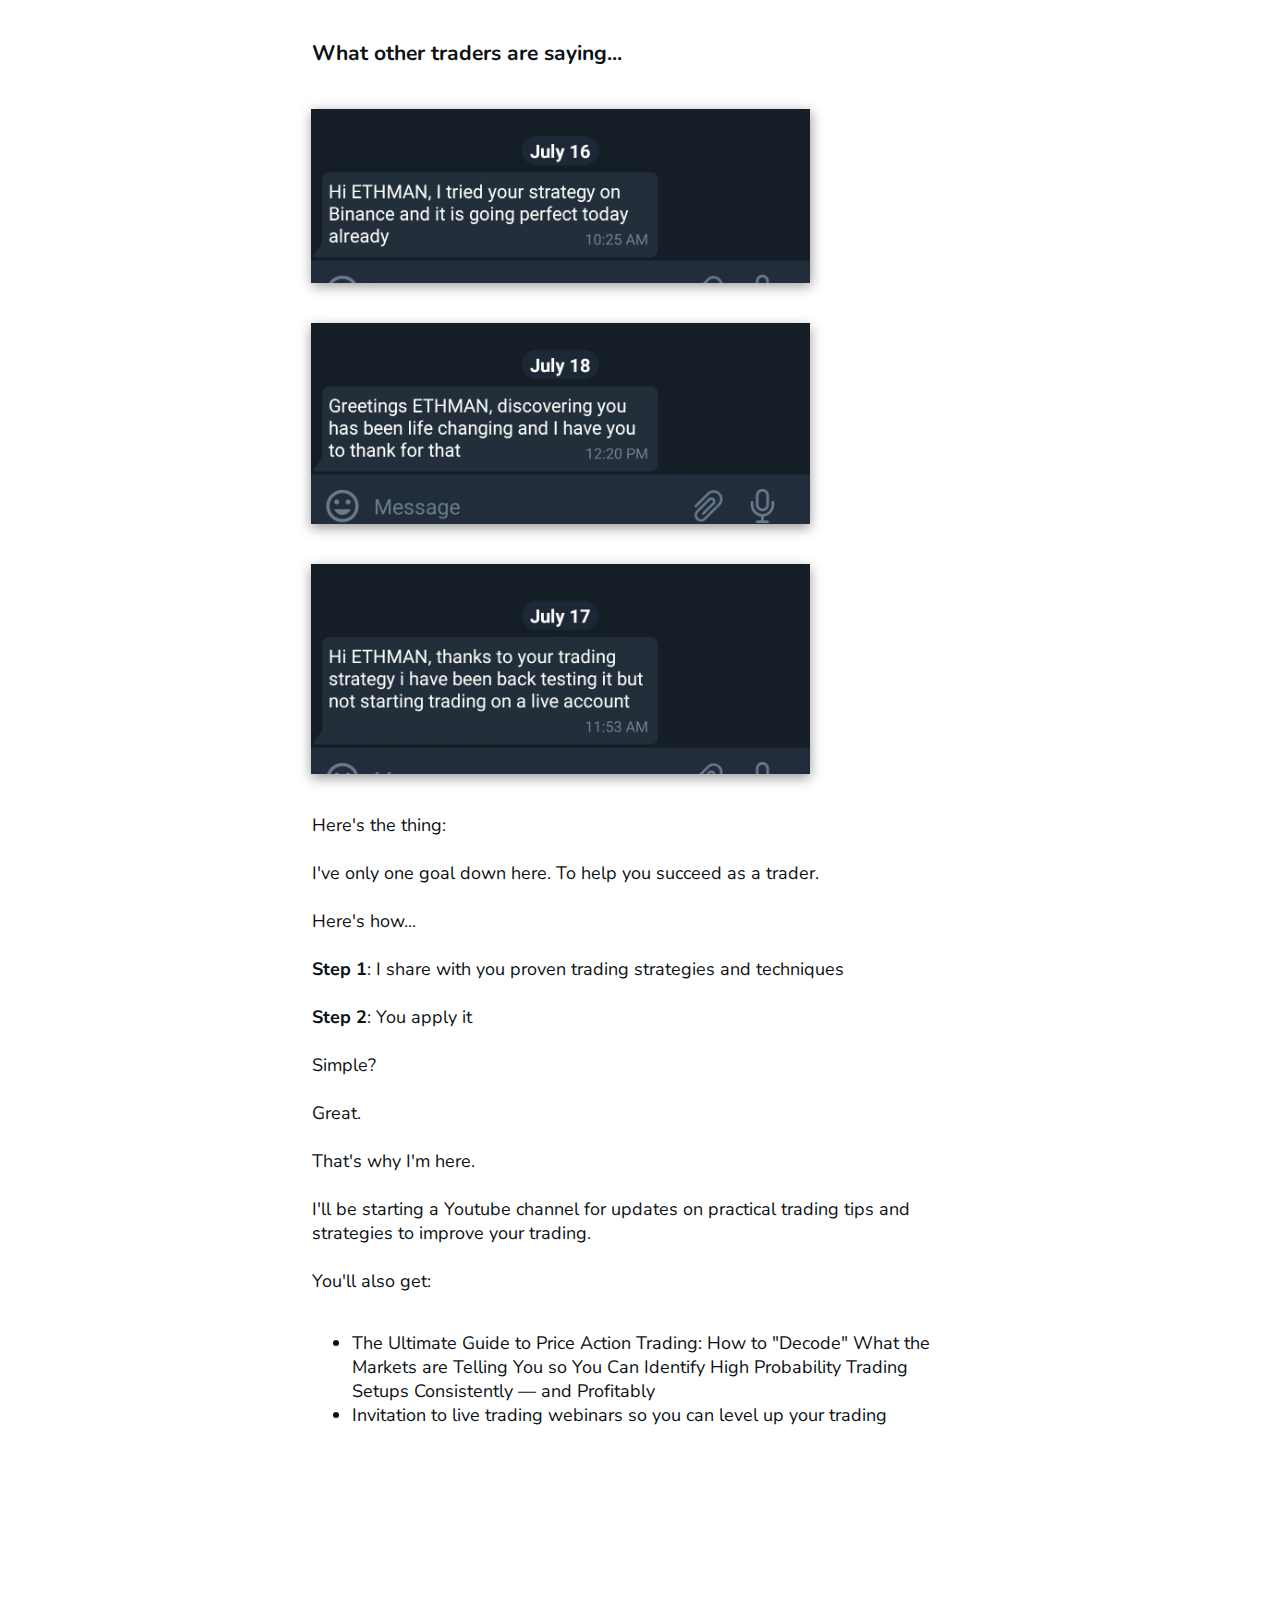
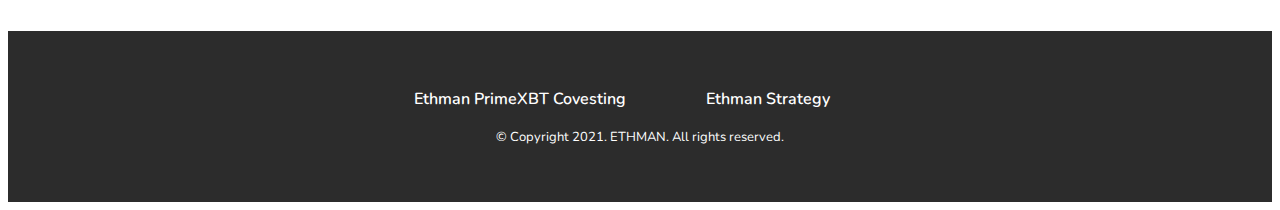
==== commit 23256e75: "Update index.html" ====
--- a/index.html
+++ b/index.html
@@ -591,7 +591,7 @@
 	
 </div><div class="thrv_wrapper thrv_text_element"><p><br></p></div></div>
 </div></div>
-</div><div id="landingpage-bottom-section" class="landingpage-section bottom-section placeholder-section hide-section"><div class="section-background"></div><div class="section-content"></div></div><div id="thrive-footer" class="thrv_wrapper thrv_symbol thrive-shortcode thrv_footer tve_no_drag thrv_symbol_31769" data-id="31769" data-selector=".thrv_symbol_31769" data-shortcode="thrive_footer" data-tcb-elem-type="footer" data-element-name="Footer"><div class="thrive-shortcode-html thrive-symbol-shortcode " data-symbol-id="31769"><style type="text/css" id="tcb-style-base-tcb_symbol-31769"  onLoad="typeof window.lightspeedOptimizeStylesheet === 'function' && window.lightspeedOptimizeStylesheet()" class="tcb-lightspeed-style">.thrv_text_element a:not(.tcb-button-link){font-size:inherit;}.thrv_text_element{overflow-wrap:break-word;}.thrive-symbol-shortcode{position:relative;}.thrv_footer .thrive-symbol-shortcode{box-sizing:border-box;margin-right:auto;margin-left:auto;min-height:40px;}html{text-rendering:auto !important;}html body{text-rendering:auto !important;}body.tcb_symbol-template-default::before{content:none;}.thrv_wrapper{margin-top:20px;margin-bottom:20px;padding:1px;}.thrv_symbol .thrv_wrapper:not(.thrv_icon){box-sizing:border-box !important;}.thrv_wrapper.thrv_text_element{margin:0px;}p{font-size:1em;}.thrv_symbol.thrv_footer{width:100%;position:relative;box-sizing:border-box;}.thrv_symbol.thrv_footer .thrive-symbol-shortcode{margin:0px auto;position:relative;}.symbol-section-in{margin:0px auto;position:relative;z-index:1;box-sizing:border-box;}.symbol-section-in:empty::before{font-family:sans-serif;line-height:40px;}.symbol-section-in::after,.symbol-section-in::before{content:"";display:block;overflow:auto;}.symbol-section-out{position:absolute;width:100%;height:100%;left:0px;top:0px;box-sizing:border-box !important;overflow:hidden;}.thrv_wrapper.thrv_text_element{padding:1px;}@media (max-width:767px){html,body{overflow-x:hidden !important;max-width:100vw !important;}}@media screen and (max-device-width:480px){body{-moz-text-size-adjust:none;}}</style><style class='tve-symbol-custom-style'>@media (min-width:300px){.thrv_symbol_31769 .symbol-section-out{background-color:rgb(44,44,44) !important;}.thrv_symbol_31769 .symbol-section-in{--tve-font-size:15px;padding:40px 20px !important;min-height:1px !important;--tve-color:rgb(255,255,255);}:not(#tve) .thrv_symbol_31769 .symbol-section-in p,:not(#tve) .thrv_symbol_31769 .symbol-section-in li,:not(#tve) .thrv_symbol_31769 .symbol-section-in blockquote,:not(#tve) .thrv_symbol_31769 .symbol-section-in address,:not(#tve) .thrv_symbol_31769 .symbol-section-in .tcb-plain-text,:not(#tve) .thrv_symbol_31769 .symbol-section-in label{font-size:var(--tve-font-size,15px);}:not(#tve) .thrv_symbol_31769 [data-css="tve-u-170616274a3"]{padding-top:0px !important;margin-top:0px !important;padding-bottom:0px !important;margin-bottom:0px !important;font-size:13px !important;}:not(#tve) .thrv_symbol_31769 .symbol-section-in p,:not(#tve) .thrv_symbol_31769 .symbol-section-in li,:not(#tve) .thrv_symbol_31769 .symbol-section-in blockquote,:not(#tve) .thrv_symbol_31769 .symbol-section-in address,:not(#tve) .thrv_symbol_31769 .symbol-section-in .tcb-plain-text,:not(#tve) .thrv_symbol_31769 .symbol-section-in label,:not(#tve) .thrv_symbol_31769 .symbol-section-in h1,:not(#tve) .thrv_symbol_31769 .symbol-section-in h2,:not(#tve) .thrv_symbol_31769 .symbol-section-in h3,:not(#tve) .thrv_symbol_31769 .symbol-section-in h4,:not(#tve) .thrv_symbol_31769 .symbol-section-in h5,:not(#tve) .thrv_symbol_31769 .symbol-section-in h6{color:var(--tve-color,rgb(255,255,255));--tcb-applied-color:rgb(255,255,255);}:not(#tve) .thrv_symbol_31769 [data-css="tve-u-171aded53ff"]{color:rgb(255,255,255) !important;text-decoration-line:none !important;--eff:none!important;text-decoration-color:var(--eff-color,currentColor)!important;}:not(#tve) .thrv_symbol_31769 [data-css="tve-u-171adee0562"]{color:rgb(255,255,255) !important;text-decoration-line:none !important;--eff:none!important;text-decoration-color:var(--eff-color,currentColor)!important;}:not(#tve) .thrv_symbol_31769 [data-css="tve-u-171adee15c8"]{color:rgb(255,255,255) !important;text-decoration-line:none !important;--eff:none!important;text-decoration-color:var(--eff-color,currentColor)!important;}:not(#tve) .thrv_symbol_31769 [data-css="tve-u-1720a8d01d2"]{color:rgb(248,248,248) !important;--tcb-applied-color:var$(--tcb-skin-color-2)!important;font-size:13px !important;}:not(#tve) .thrv_symbol_31769 [data-css="tve-u-1720a8d1f46"]{color:rgb(230,230,230) !important;text-decoration-line:none !important;--eff:none!important;text-decoration-color:var(--eff-color,currentColor)!important;}:not(#tve) .thrv_symbol_31769 [data-css="tve-u-1720a8d9bce"]{font-size:16px !important;}.thrv_symbol_31769:not(#tve) [data-css="tve-u-1752e024e3e"]{color:rgb(255,255,255) !important;--tve-applied-color:rgb(255,255,255) !important;}}@media (max-width:1023px){.thrv_symbol_31769 .symbol-section-in{padding:40px !important;}}@media (max-width:767px){.thrv_symbol_31769 .symbol-section-in{text-align:center;padding:30px 20px !important;}}</style> <div class="symbol-section-out" style=""></div> <div class="symbol-section-in" style=""> <div class="thrv_wrapper thrv_text_element tve-froala fr-box fr-basic" style=""><p data-css="tve-u-1720a8d9bce" style="text-align: center;"><a class="tve-froala fr-basic" data-css="tve-u-171aded53ff" href="soon.html" style="outline: currentcolor none medium;">Ethman Strategy </a>&nbsp; &nbsp; &nbsp; &nbsp; &nbsp; &nbsp;&nbsp; &nbsp; &nbsp; &nbsp; &nbsp;<a class="tve-froala fr-basic" data-css="tve-u-171adee15c8" href="contact.html" style="outline: currentcolor none medium;">Ethman PrimeXBT Covesting</a>&nbsp; &nbsp; &nbsp; &nbsp; &nbsp;<br></p></div><div class="thrv_wrapper thrv_text_element" style=""><p data-css="tve-u-170616274a3" style="text-align: center;">© Copyright <span class="thrive-shortcode-content" data-attr-id="Y" data-extra_key="Y" data-option-inline="1" data-shortcode="thrv_dynamic_data_date" data-shortcode-name="Year (2029)">2021</span>. ETHMAN. All rights reserved.</p></div><div class="thrv_wrapper thrv_text_element tve-froala fr-box fr-basic"><p data-css="tve-u-1720a8d01d2" style="text-align: center;"></p></div> </div> </div></div></div></div><span class="tve-leads-two-step-trigger tl-2step-trigger-0"></span><span class="tve-leads-two-step-trigger tl-2step-trigger-0"></span>			</div>
+</div><div id="landingpage-bottom-section" class="landingpage-section bottom-section placeholder-section hide-section"><div class="section-background"></div><div class="section-content"></div></div><div id="thrive-footer" class="thrv_wrapper thrv_symbol thrive-shortcode thrv_footer tve_no_drag thrv_symbol_31769" data-id="31769" data-selector=".thrv_symbol_31769" data-shortcode="thrive_footer" data-tcb-elem-type="footer" data-element-name="Footer"><div class="thrive-shortcode-html thrive-symbol-shortcode " data-symbol-id="31769"><style type="text/css" id="tcb-style-base-tcb_symbol-31769"  onLoad="typeof window.lightspeedOptimizeStylesheet === 'function' && window.lightspeedOptimizeStylesheet()" class="tcb-lightspeed-style">.thrv_text_element a:not(.tcb-button-link){font-size:inherit;}.thrv_text_element{overflow-wrap:break-word;}.thrive-symbol-shortcode{position:relative;}.thrv_footer .thrive-symbol-shortcode{box-sizing:border-box;margin-right:auto;margin-left:auto;min-height:40px;}html{text-rendering:auto !important;}html body{text-rendering:auto !important;}body.tcb_symbol-template-default::before{content:none;}.thrv_wrapper{margin-top:20px;margin-bottom:20px;padding:1px;}.thrv_symbol .thrv_wrapper:not(.thrv_icon){box-sizing:border-box !important;}.thrv_wrapper.thrv_text_element{margin:0px;}p{font-size:1em;}.thrv_symbol.thrv_footer{width:100%;position:relative;box-sizing:border-box;}.thrv_symbol.thrv_footer .thrive-symbol-shortcode{margin:0px auto;position:relative;}.symbol-section-in{margin:0px auto;position:relative;z-index:1;box-sizing:border-box;}.symbol-section-in:empty::before{font-family:sans-serif;line-height:40px;}.symbol-section-in::after,.symbol-section-in::before{content:"";display:block;overflow:auto;}.symbol-section-out{position:absolute;width:100%;height:100%;left:0px;top:0px;box-sizing:border-box !important;overflow:hidden;}.thrv_wrapper.thrv_text_element{padding:1px;}@media (max-width:767px){html,body{overflow-x:hidden !important;max-width:100vw !important;}}@media screen and (max-device-width:480px){body{-moz-text-size-adjust:none;}}</style><style class='tve-symbol-custom-style'>@media (min-width:300px){.thrv_symbol_31769 .symbol-section-out{background-color:rgb(44,44,44) !important;}.thrv_symbol_31769 .symbol-section-in{--tve-font-size:15px;padding:40px 20px !important;min-height:1px !important;--tve-color:rgb(255,255,255);}:not(#tve) .thrv_symbol_31769 .symbol-section-in p,:not(#tve) .thrv_symbol_31769 .symbol-section-in li,:not(#tve) .thrv_symbol_31769 .symbol-section-in blockquote,:not(#tve) .thrv_symbol_31769 .symbol-section-in address,:not(#tve) .thrv_symbol_31769 .symbol-section-in .tcb-plain-text,:not(#tve) .thrv_symbol_31769 .symbol-section-in label{font-size:var(--tve-font-size,15px);}:not(#tve) .thrv_symbol_31769 [data-css="tve-u-170616274a3"]{padding-top:0px !important;margin-top:0px !important;padding-bottom:0px !important;margin-bottom:0px !important;font-size:13px !important;}:not(#tve) .thrv_symbol_31769 .symbol-section-in p,:not(#tve) .thrv_symbol_31769 .symbol-section-in li,:not(#tve) .thrv_symbol_31769 .symbol-section-in blockquote,:not(#tve) .thrv_symbol_31769 .symbol-section-in address,:not(#tve) .thrv_symbol_31769 .symbol-section-in .tcb-plain-text,:not(#tve) .thrv_symbol_31769 .symbol-section-in label,:not(#tve) .thrv_symbol_31769 .symbol-section-in h1,:not(#tve) .thrv_symbol_31769 .symbol-section-in h2,:not(#tve) .thrv_symbol_31769 .symbol-section-in h3,:not(#tve) .thrv_symbol_31769 .symbol-section-in h4,:not(#tve) .thrv_symbol_31769 .symbol-section-in h5,:not(#tve) .thrv_symbol_31769 .symbol-section-in h6{color:var(--tve-color,rgb(255,255,255));--tcb-applied-color:rgb(255,255,255);}:not(#tve) .thrv_symbol_31769 [data-css="tve-u-171aded53ff"]{color:rgb(255,255,255) !important;text-decoration-line:none !important;--eff:none!important;text-decoration-color:var(--eff-color,currentColor)!important;}:not(#tve) .thrv_symbol_31769 [data-css="tve-u-171adee0562"]{color:rgb(255,255,255) !important;text-decoration-line:none !important;--eff:none!important;text-decoration-color:var(--eff-color,currentColor)!important;}:not(#tve) .thrv_symbol_31769 [data-css="tve-u-171adee15c8"]{color:rgb(255,255,255) !important;text-decoration-line:none !important;--eff:none!important;text-decoration-color:var(--eff-color,currentColor)!important;}:not(#tve) .thrv_symbol_31769 [data-css="tve-u-1720a8d01d2"]{color:rgb(248,248,248) !important;--tcb-applied-color:var$(--tcb-skin-color-2)!important;font-size:13px !important;}:not(#tve) .thrv_symbol_31769 [data-css="tve-u-1720a8d1f46"]{color:rgb(230,230,230) !important;text-decoration-line:none !important;--eff:none!important;text-decoration-color:var(--eff-color,currentColor)!important;}:not(#tve) .thrv_symbol_31769 [data-css="tve-u-1720a8d9bce"]{font-size:16px !important;}.thrv_symbol_31769:not(#tve) [data-css="tve-u-1752e024e3e"]{color:rgb(255,255,255) !important;--tve-applied-color:rgb(255,255,255) !important;}}@media (max-width:1023px){.thrv_symbol_31769 .symbol-section-in{padding:40px !important;}}@media (max-width:767px){.thrv_symbol_31769 .symbol-section-in{text-align:center;padding:30px 20px !important;}}</style> <div class="symbol-section-out" style=""></div> <div class="symbol-section-in" style=""> <div class="thrv_wrapper thrv_text_element tve-froala fr-box fr-basic" style=""><p data-css="tve-u-1720a8d9bce" style="text-align: center;"><a class="tve-froala fr-basic" data-css="tve-u-171aded53ff" href="soon.html" style="outline: currentcolor none medium;">Ethman PrimeXBT Covesting</a>&nbsp; &nbsp; &nbsp; &nbsp; &nbsp; &nbsp;&nbsp; &nbsp; &nbsp; &nbsp; &nbsp;<a class="tve-froala fr-basic" data-css="tve-u-171adee15c8" href="contact.html" style="outline: currentcolor none medium;">Ethman Strategy</a>&nbsp; &nbsp; &nbsp; &nbsp; &nbsp;<br></p></div><div class="thrv_wrapper thrv_text_element" style=""><p data-css="tve-u-170616274a3" style="text-align: center;">© Copyright <span class="thrive-shortcode-content" data-attr-id="Y" data-extra_key="Y" data-option-inline="1" data-shortcode="thrv_dynamic_data_date" data-shortcode-name="Year (2029)">2021</span>. ETHMAN. All rights reserved.</p></div><div class="thrv_wrapper thrv_text_element tve-froala fr-box fr-basic"><p data-css="tve-u-1720a8d01d2" style="text-align: center;"></p></div> </div> </div></div></div></div><span class="tve-leads-two-step-trigger tl-2step-trigger-0"></span><span class="tve-leads-two-step-trigger tl-2step-trigger-0"></span>			</div>
 						<div class="fr-dropdown-holder tcb-style-wrap"></div>
 		</div>
 						<div style="display: none;">
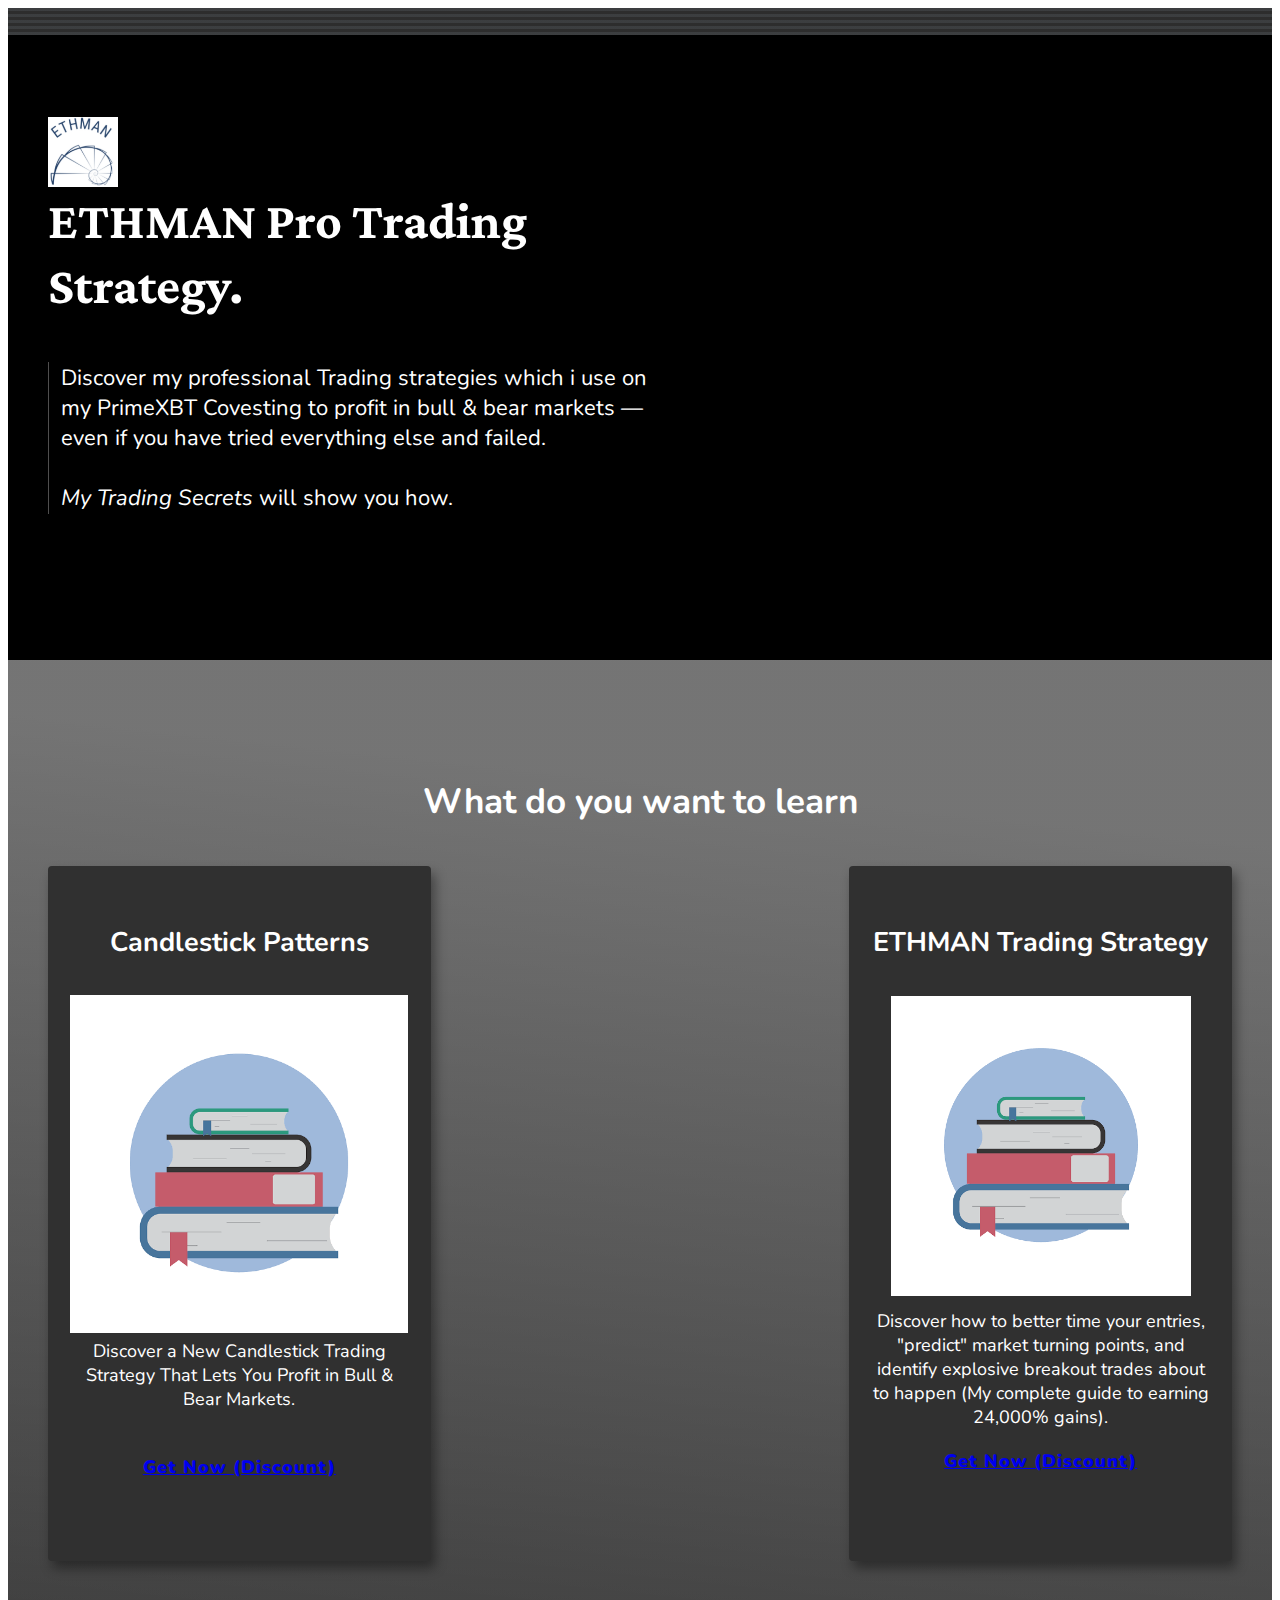
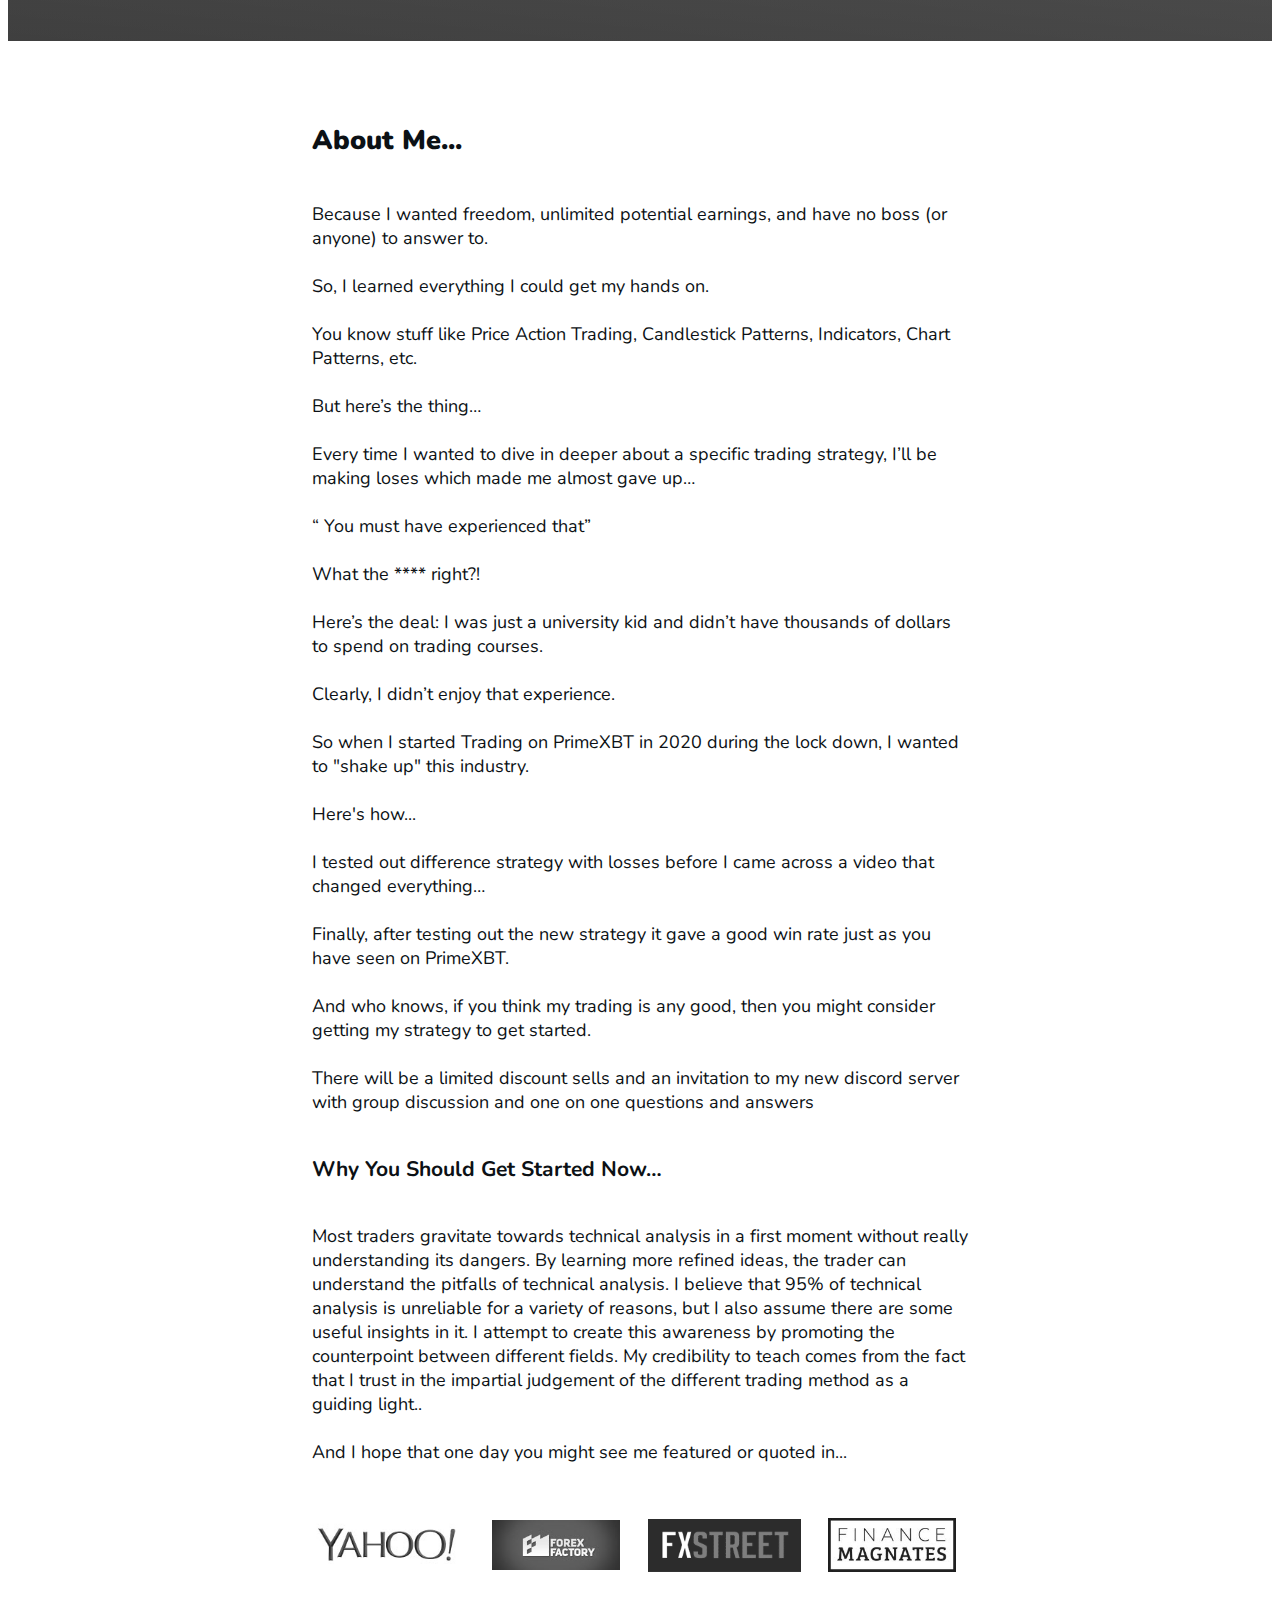
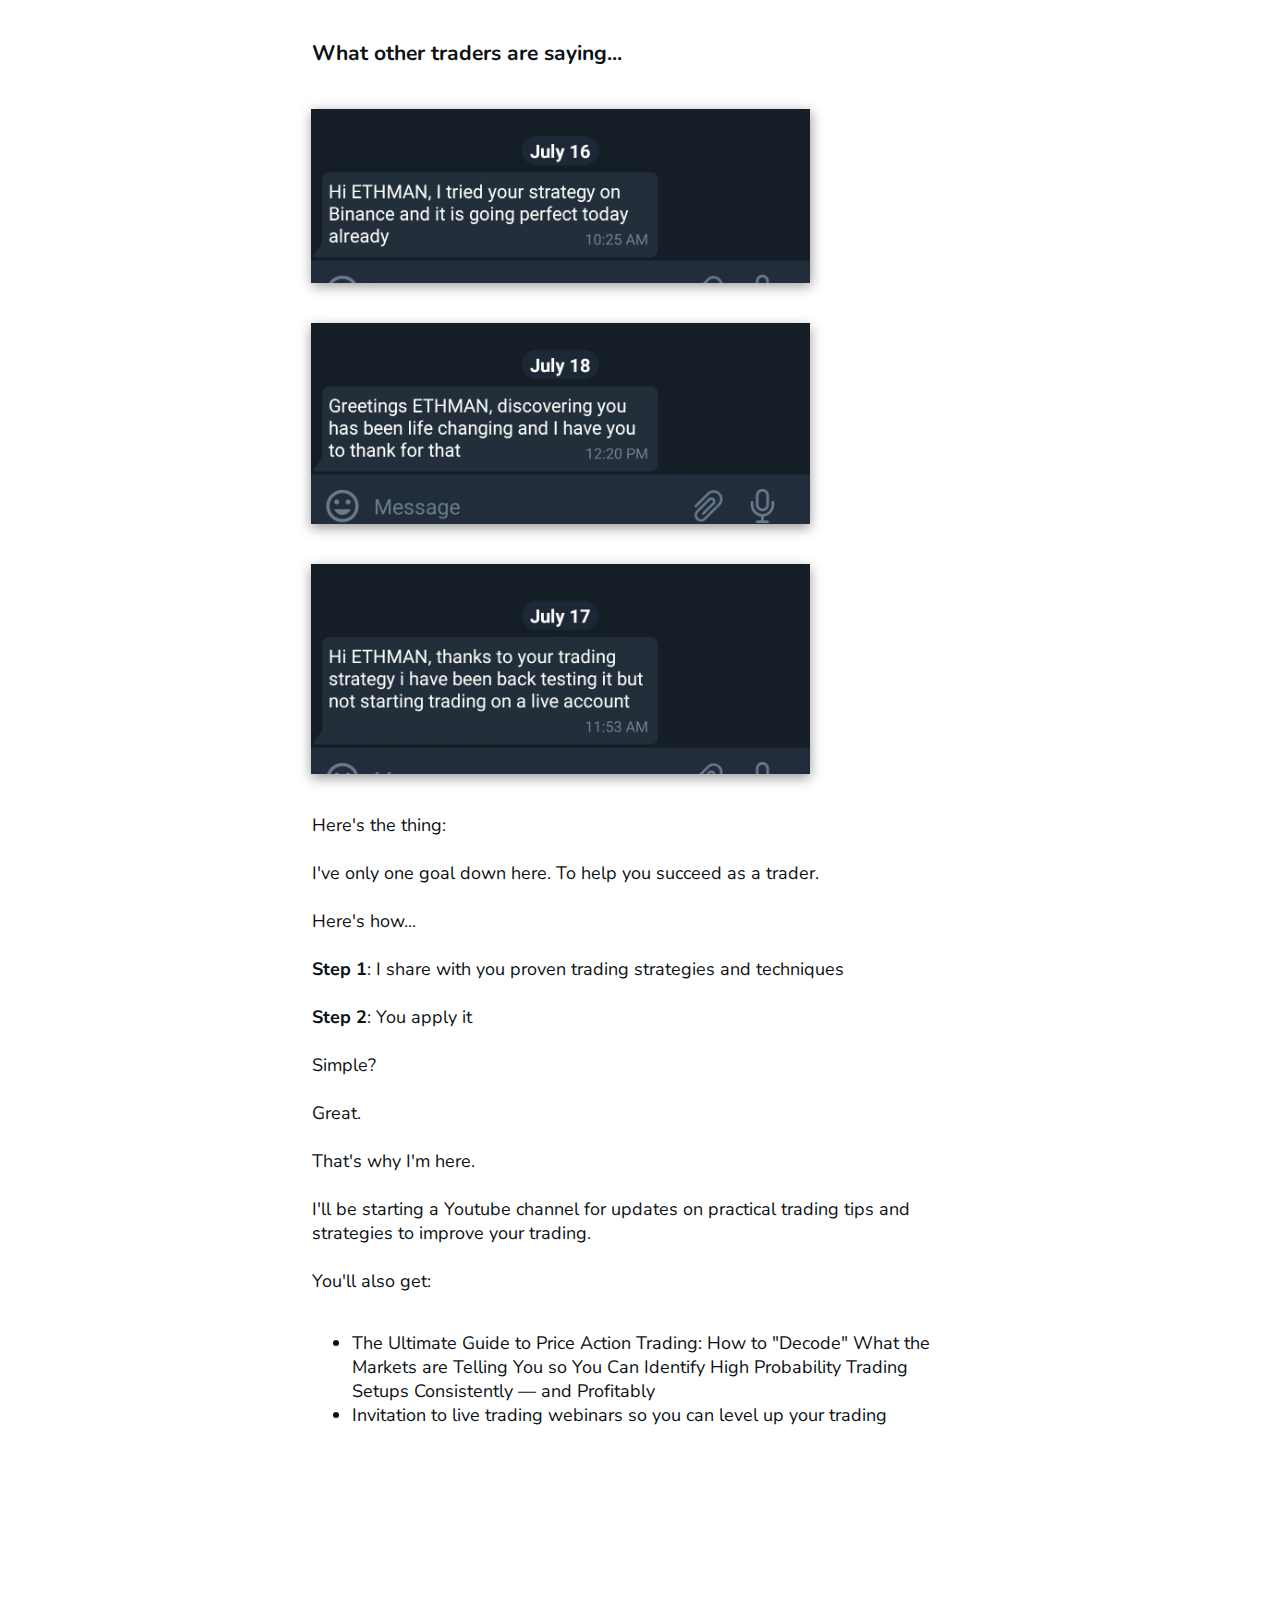
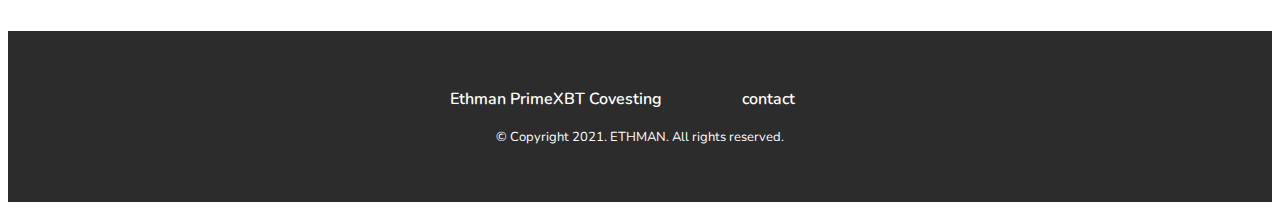
==== commit 94b2af38: "Update index.html" ====
--- a/index.html
+++ b/index.html
@@ -591,7 +591,7 @@
 	
 </div><div class="thrv_wrapper thrv_text_element"><p><br></p></div></div>
 </div></div>
-</div><div id="landingpage-bottom-section" class="landingpage-section bottom-section placeholder-section hide-section"><div class="section-background"></div><div class="section-content"></div></div><div id="thrive-footer" class="thrv_wrapper thrv_symbol thrive-shortcode thrv_footer tve_no_drag thrv_symbol_31769" data-id="31769" data-selector=".thrv_symbol_31769" data-shortcode="thrive_footer" data-tcb-elem-type="footer" data-element-name="Footer"><div class="thrive-shortcode-html thrive-symbol-shortcode " data-symbol-id="31769"><style type="text/css" id="tcb-style-base-tcb_symbol-31769"  onLoad="typeof window.lightspeedOptimizeStylesheet === 'function' && window.lightspeedOptimizeStylesheet()" class="tcb-lightspeed-style">.thrv_text_element a:not(.tcb-button-link){font-size:inherit;}.thrv_text_element{overflow-wrap:break-word;}.thrive-symbol-shortcode{position:relative;}.thrv_footer .thrive-symbol-shortcode{box-sizing:border-box;margin-right:auto;margin-left:auto;min-height:40px;}html{text-rendering:auto !important;}html body{text-rendering:auto !important;}body.tcb_symbol-template-default::before{content:none;}.thrv_wrapper{margin-top:20px;margin-bottom:20px;padding:1px;}.thrv_symbol .thrv_wrapper:not(.thrv_icon){box-sizing:border-box !important;}.thrv_wrapper.thrv_text_element{margin:0px;}p{font-size:1em;}.thrv_symbol.thrv_footer{width:100%;position:relative;box-sizing:border-box;}.thrv_symbol.thrv_footer .thrive-symbol-shortcode{margin:0px auto;position:relative;}.symbol-section-in{margin:0px auto;position:relative;z-index:1;box-sizing:border-box;}.symbol-section-in:empty::before{font-family:sans-serif;line-height:40px;}.symbol-section-in::after,.symbol-section-in::before{content:"";display:block;overflow:auto;}.symbol-section-out{position:absolute;width:100%;height:100%;left:0px;top:0px;box-sizing:border-box !important;overflow:hidden;}.thrv_wrapper.thrv_text_element{padding:1px;}@media (max-width:767px){html,body{overflow-x:hidden !important;max-width:100vw !important;}}@media screen and (max-device-width:480px){body{-moz-text-size-adjust:none;}}</style><style class='tve-symbol-custom-style'>@media (min-width:300px){.thrv_symbol_31769 .symbol-section-out{background-color:rgb(44,44,44) !important;}.thrv_symbol_31769 .symbol-section-in{--tve-font-size:15px;padding:40px 20px !important;min-height:1px !important;--tve-color:rgb(255,255,255);}:not(#tve) .thrv_symbol_31769 .symbol-section-in p,:not(#tve) .thrv_symbol_31769 .symbol-section-in li,:not(#tve) .thrv_symbol_31769 .symbol-section-in blockquote,:not(#tve) .thrv_symbol_31769 .symbol-section-in address,:not(#tve) .thrv_symbol_31769 .symbol-section-in .tcb-plain-text,:not(#tve) .thrv_symbol_31769 .symbol-section-in label{font-size:var(--tve-font-size,15px);}:not(#tve) .thrv_symbol_31769 [data-css="tve-u-170616274a3"]{padding-top:0px !important;margin-top:0px !important;padding-bottom:0px !important;margin-bottom:0px !important;font-size:13px !important;}:not(#tve) .thrv_symbol_31769 .symbol-section-in p,:not(#tve) .thrv_symbol_31769 .symbol-section-in li,:not(#tve) .thrv_symbol_31769 .symbol-section-in blockquote,:not(#tve) .thrv_symbol_31769 .symbol-section-in address,:not(#tve) .thrv_symbol_31769 .symbol-section-in .tcb-plain-text,:not(#tve) .thrv_symbol_31769 .symbol-section-in label,:not(#tve) .thrv_symbol_31769 .symbol-section-in h1,:not(#tve) .thrv_symbol_31769 .symbol-section-in h2,:not(#tve) .thrv_symbol_31769 .symbol-section-in h3,:not(#tve) .thrv_symbol_31769 .symbol-section-in h4,:not(#tve) .thrv_symbol_31769 .symbol-section-in h5,:not(#tve) .thrv_symbol_31769 .symbol-section-in h6{color:var(--tve-color,rgb(255,255,255));--tcb-applied-color:rgb(255,255,255);}:not(#tve) .thrv_symbol_31769 [data-css="tve-u-171aded53ff"]{color:rgb(255,255,255) !important;text-decoration-line:none !important;--eff:none!important;text-decoration-color:var(--eff-color,currentColor)!important;}:not(#tve) .thrv_symbol_31769 [data-css="tve-u-171adee0562"]{color:rgb(255,255,255) !important;text-decoration-line:none !important;--eff:none!important;text-decoration-color:var(--eff-color,currentColor)!important;}:not(#tve) .thrv_symbol_31769 [data-css="tve-u-171adee15c8"]{color:rgb(255,255,255) !important;text-decoration-line:none !important;--eff:none!important;text-decoration-color:var(--eff-color,currentColor)!important;}:not(#tve) .thrv_symbol_31769 [data-css="tve-u-1720a8d01d2"]{color:rgb(248,248,248) !important;--tcb-applied-color:var$(--tcb-skin-color-2)!important;font-size:13px !important;}:not(#tve) .thrv_symbol_31769 [data-css="tve-u-1720a8d1f46"]{color:rgb(230,230,230) !important;text-decoration-line:none !important;--eff:none!important;text-decoration-color:var(--eff-color,currentColor)!important;}:not(#tve) .thrv_symbol_31769 [data-css="tve-u-1720a8d9bce"]{font-size:16px !important;}.thrv_symbol_31769:not(#tve) [data-css="tve-u-1752e024e3e"]{color:rgb(255,255,255) !important;--tve-applied-color:rgb(255,255,255) !important;}}@media (max-width:1023px){.thrv_symbol_31769 .symbol-section-in{padding:40px !important;}}@media (max-width:767px){.thrv_symbol_31769 .symbol-section-in{text-align:center;padding:30px 20px !important;}}</style> <div class="symbol-section-out" style=""></div> <div class="symbol-section-in" style=""> <div class="thrv_wrapper thrv_text_element tve-froala fr-box fr-basic" style=""><p data-css="tve-u-1720a8d9bce" style="text-align: center;"><a class="tve-froala fr-basic" data-css="tve-u-171aded53ff" href="soon.html" style="outline: currentcolor none medium;">Ethman PrimeXBT Covesting</a>&nbsp; &nbsp; &nbsp; &nbsp; &nbsp; &nbsp;&nbsp; &nbsp; &nbsp; &nbsp; &nbsp;<a class="tve-froala fr-basic" data-css="tve-u-171adee15c8" href="contact.html" style="outline: currentcolor none medium;">Ethman Strategy</a>&nbsp; &nbsp; &nbsp; &nbsp; &nbsp;<br></p></div><div class="thrv_wrapper thrv_text_element" style=""><p data-css="tve-u-170616274a3" style="text-align: center;">© Copyright <span class="thrive-shortcode-content" data-attr-id="Y" data-extra_key="Y" data-option-inline="1" data-shortcode="thrv_dynamic_data_date" data-shortcode-name="Year (2029)">2021</span>. ETHMAN. All rights reserved.</p></div><div class="thrv_wrapper thrv_text_element tve-froala fr-box fr-basic"><p data-css="tve-u-1720a8d01d2" style="text-align: center;"></p></div> </div> </div></div></div></div><span class="tve-leads-two-step-trigger tl-2step-trigger-0"></span><span class="tve-leads-two-step-trigger tl-2step-trigger-0"></span>			</div>
+</div><div id="landingpage-bottom-section" class="landingpage-section bottom-section placeholder-section hide-section"><div class="section-background"></div><div class="section-content"></div></div><div id="thrive-footer" class="thrv_wrapper thrv_symbol thrive-shortcode thrv_footer tve_no_drag thrv_symbol_31769" data-id="31769" data-selector=".thrv_symbol_31769" data-shortcode="thrive_footer" data-tcb-elem-type="footer" data-element-name="Footer"><div class="thrive-shortcode-html thrive-symbol-shortcode " data-symbol-id="31769"><style type="text/css" id="tcb-style-base-tcb_symbol-31769"  onLoad="typeof window.lightspeedOptimizeStylesheet === 'function' && window.lightspeedOptimizeStylesheet()" class="tcb-lightspeed-style">.thrv_text_element a:not(.tcb-button-link){font-size:inherit;}.thrv_text_element{overflow-wrap:break-word;}.thrive-symbol-shortcode{position:relative;}.thrv_footer .thrive-symbol-shortcode{box-sizing:border-box;margin-right:auto;margin-left:auto;min-height:40px;}html{text-rendering:auto !important;}html body{text-rendering:auto !important;}body.tcb_symbol-template-default::before{content:none;}.thrv_wrapper{margin-top:20px;margin-bottom:20px;padding:1px;}.thrv_symbol .thrv_wrapper:not(.thrv_icon){box-sizing:border-box !important;}.thrv_wrapper.thrv_text_element{margin:0px;}p{font-size:1em;}.thrv_symbol.thrv_footer{width:100%;position:relative;box-sizing:border-box;}.thrv_symbol.thrv_footer .thrive-symbol-shortcode{margin:0px auto;position:relative;}.symbol-section-in{margin:0px auto;position:relative;z-index:1;box-sizing:border-box;}.symbol-section-in:empty::before{font-family:sans-serif;line-height:40px;}.symbol-section-in::after,.symbol-section-in::before{content:"";display:block;overflow:auto;}.symbol-section-out{position:absolute;width:100%;height:100%;left:0px;top:0px;box-sizing:border-box !important;overflow:hidden;}.thrv_wrapper.thrv_text_element{padding:1px;}@media (max-width:767px){html,body{overflow-x:hidden !important;max-width:100vw !important;}}@media screen and (max-device-width:480px){body{-moz-text-size-adjust:none;}}</style><style class='tve-symbol-custom-style'>@media (min-width:300px){.thrv_symbol_31769 .symbol-section-out{background-color:rgb(44,44,44) !important;}.thrv_symbol_31769 .symbol-section-in{--tve-font-size:15px;padding:40px 20px !important;min-height:1px !important;--tve-color:rgb(255,255,255);}:not(#tve) .thrv_symbol_31769 .symbol-section-in p,:not(#tve) .thrv_symbol_31769 .symbol-section-in li,:not(#tve) .thrv_symbol_31769 .symbol-section-in blockquote,:not(#tve) .thrv_symbol_31769 .symbol-section-in address,:not(#tve) .thrv_symbol_31769 .symbol-section-in .tcb-plain-text,:not(#tve) .thrv_symbol_31769 .symbol-section-in label{font-size:var(--tve-font-size,15px);}:not(#tve) .thrv_symbol_31769 [data-css="tve-u-170616274a3"]{padding-top:0px !important;margin-top:0px !important;padding-bottom:0px !important;margin-bottom:0px !important;font-size:13px !important;}:not(#tve) .thrv_symbol_31769 .symbol-section-in p,:not(#tve) .thrv_symbol_31769 .symbol-section-in li,:not(#tve) .thrv_symbol_31769 .symbol-section-in blockquote,:not(#tve) .thrv_symbol_31769 .symbol-section-in address,:not(#tve) .thrv_symbol_31769 .symbol-section-in .tcb-plain-text,:not(#tve) .thrv_symbol_31769 .symbol-section-in label,:not(#tve) .thrv_symbol_31769 .symbol-section-in h1,:not(#tve) .thrv_symbol_31769 .symbol-section-in h2,:not(#tve) .thrv_symbol_31769 .symbol-section-in h3,:not(#tve) .thrv_symbol_31769 .symbol-section-in h4,:not(#tve) .thrv_symbol_31769 .symbol-section-in h5,:not(#tve) .thrv_symbol_31769 .symbol-section-in h6{color:var(--tve-color,rgb(255,255,255));--tcb-applied-color:rgb(255,255,255);}:not(#tve) .thrv_symbol_31769 [data-css="tve-u-171aded53ff"]{color:rgb(255,255,255) !important;text-decoration-line:none !important;--eff:none!important;text-decoration-color:var(--eff-color,currentColor)!important;}:not(#tve) .thrv_symbol_31769 [data-css="tve-u-171adee0562"]{color:rgb(255,255,255) !important;text-decoration-line:none !important;--eff:none!important;text-decoration-color:var(--eff-color,currentColor)!important;}:not(#tve) .thrv_symbol_31769 [data-css="tve-u-171adee15c8"]{color:rgb(255,255,255) !important;text-decoration-line:none !important;--eff:none!important;text-decoration-color:var(--eff-color,currentColor)!important;}:not(#tve) .thrv_symbol_31769 [data-css="tve-u-1720a8d01d2"]{color:rgb(248,248,248) !important;--tcb-applied-color:var$(--tcb-skin-color-2)!important;font-size:13px !important;}:not(#tve) .thrv_symbol_31769 [data-css="tve-u-1720a8d1f46"]{color:rgb(230,230,230) !important;text-decoration-line:none !important;--eff:none!important;text-decoration-color:var(--eff-color,currentColor)!important;}:not(#tve) .thrv_symbol_31769 [data-css="tve-u-1720a8d9bce"]{font-size:16px !important;}.thrv_symbol_31769:not(#tve) [data-css="tve-u-1752e024e3e"]{color:rgb(255,255,255) !important;--tve-applied-color:rgb(255,255,255) !important;}}@media (max-width:1023px){.thrv_symbol_31769 .symbol-section-in{padding:40px !important;}}@media (max-width:767px){.thrv_symbol_31769 .symbol-section-in{text-align:center;padding:30px 20px !important;}}</style> <div class="symbol-section-out" style=""></div> <div class="symbol-section-in" style=""> <div class="thrv_wrapper thrv_text_element tve-froala fr-box fr-basic" style=""><p data-css="tve-u-1720a8d9bce" style="text-align: center;"><a class="tve-froala fr-basic" data-css="tve-u-171aded53ff" href="soon.html" style="outline: currentcolor none medium;">Ethman PrimeXBT Covesting</a>&nbsp; &nbsp; &nbsp; &nbsp; &nbsp; &nbsp;&nbsp; &nbsp; &nbsp; &nbsp; &nbsp;<a class="tve-froala fr-basic" data-css="tve-u-171adee15c8" href="contact.html" style="outline: currentcolor none medium;">contact</a>&nbsp; &nbsp; &nbsp; &nbsp; &nbsp;<br></p></div><div class="thrv_wrapper thrv_text_element" style=""><p data-css="tve-u-170616274a3" style="text-align: center;">© Copyright <span class="thrive-shortcode-content" data-attr-id="Y" data-extra_key="Y" data-option-inline="1" data-shortcode="thrv_dynamic_data_date" data-shortcode-name="Year (2029)">2021</span>. ETHMAN. All rights reserved.</p></div><div class="thrv_wrapper thrv_text_element tve-froala fr-box fr-basic"><p data-css="tve-u-1720a8d01d2" style="text-align: center;"></p></div> </div> </div></div></div></div><span class="tve-leads-two-step-trigger tl-2step-trigger-0"></span><span class="tve-leads-two-step-trigger tl-2step-trigger-0"></span>			</div>
 						<div class="fr-dropdown-holder tcb-style-wrap"></div>
 		</div>
 						<div style="display: none;">
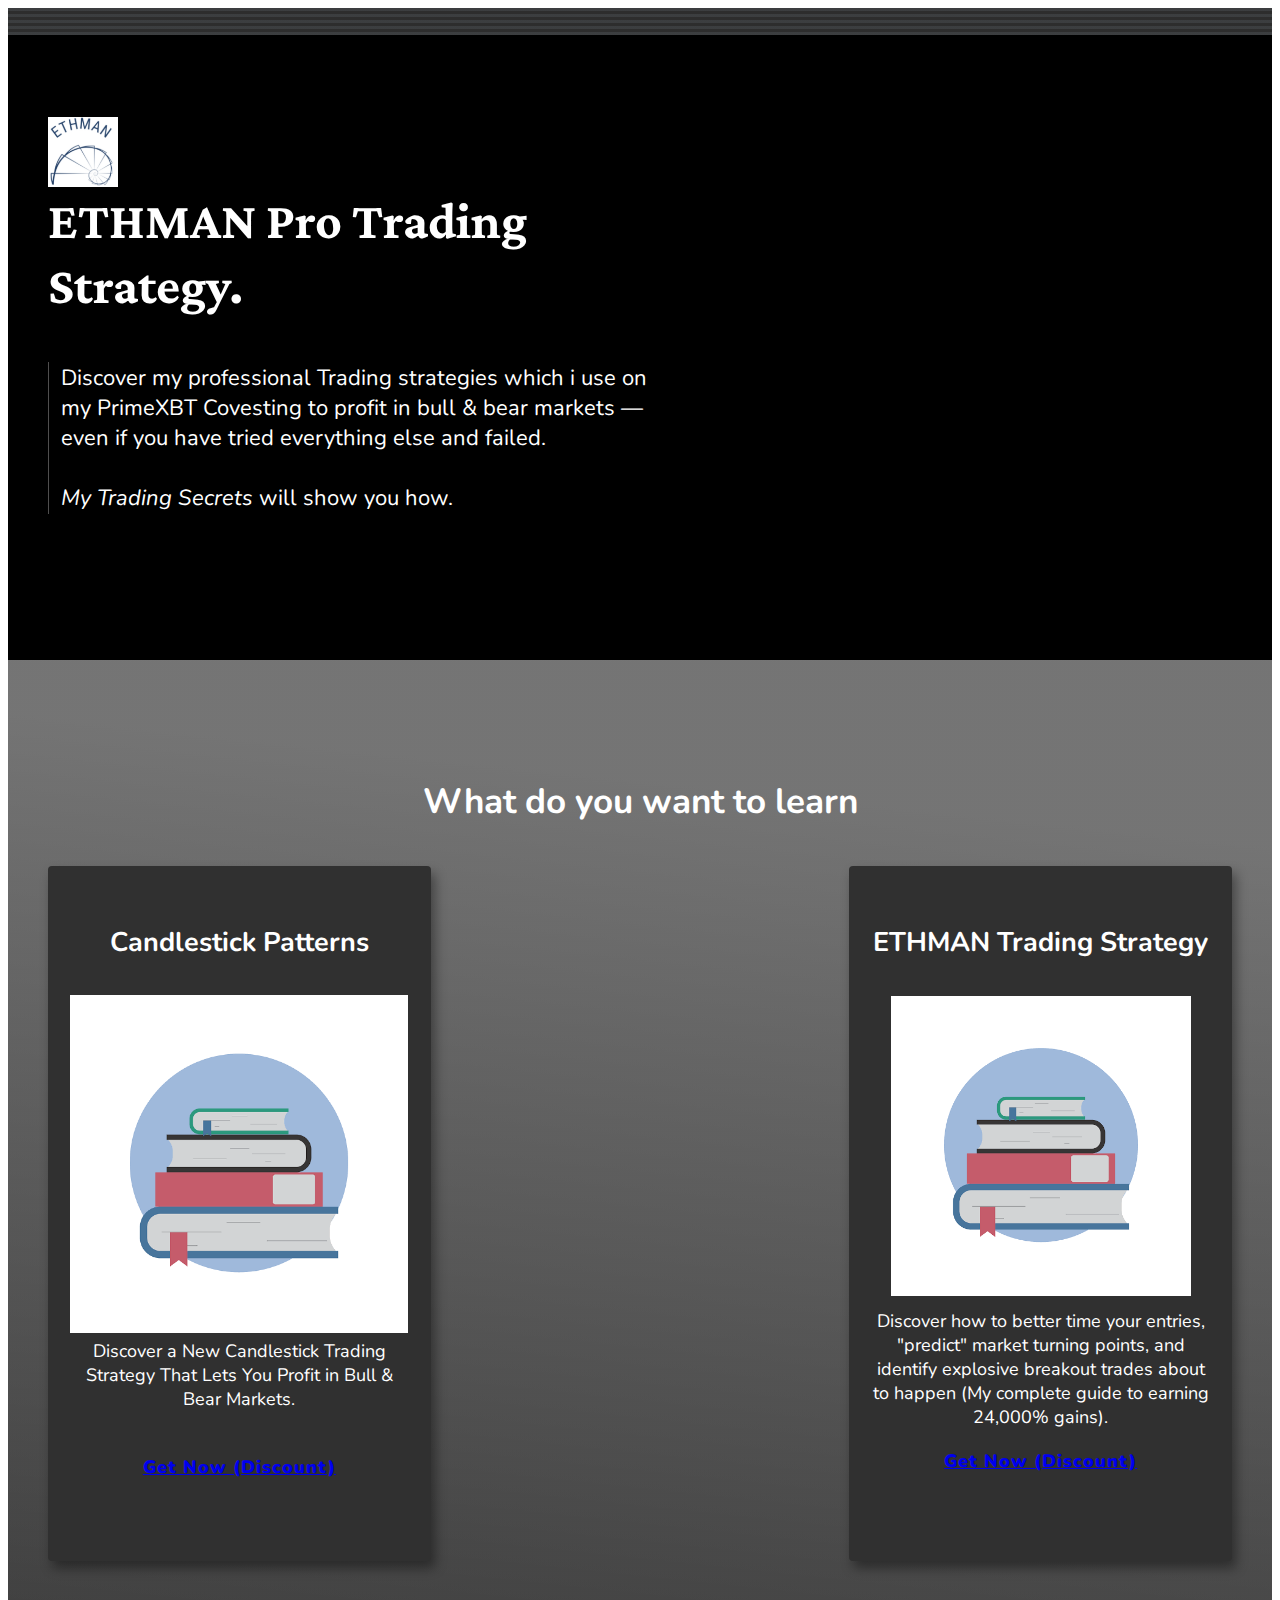
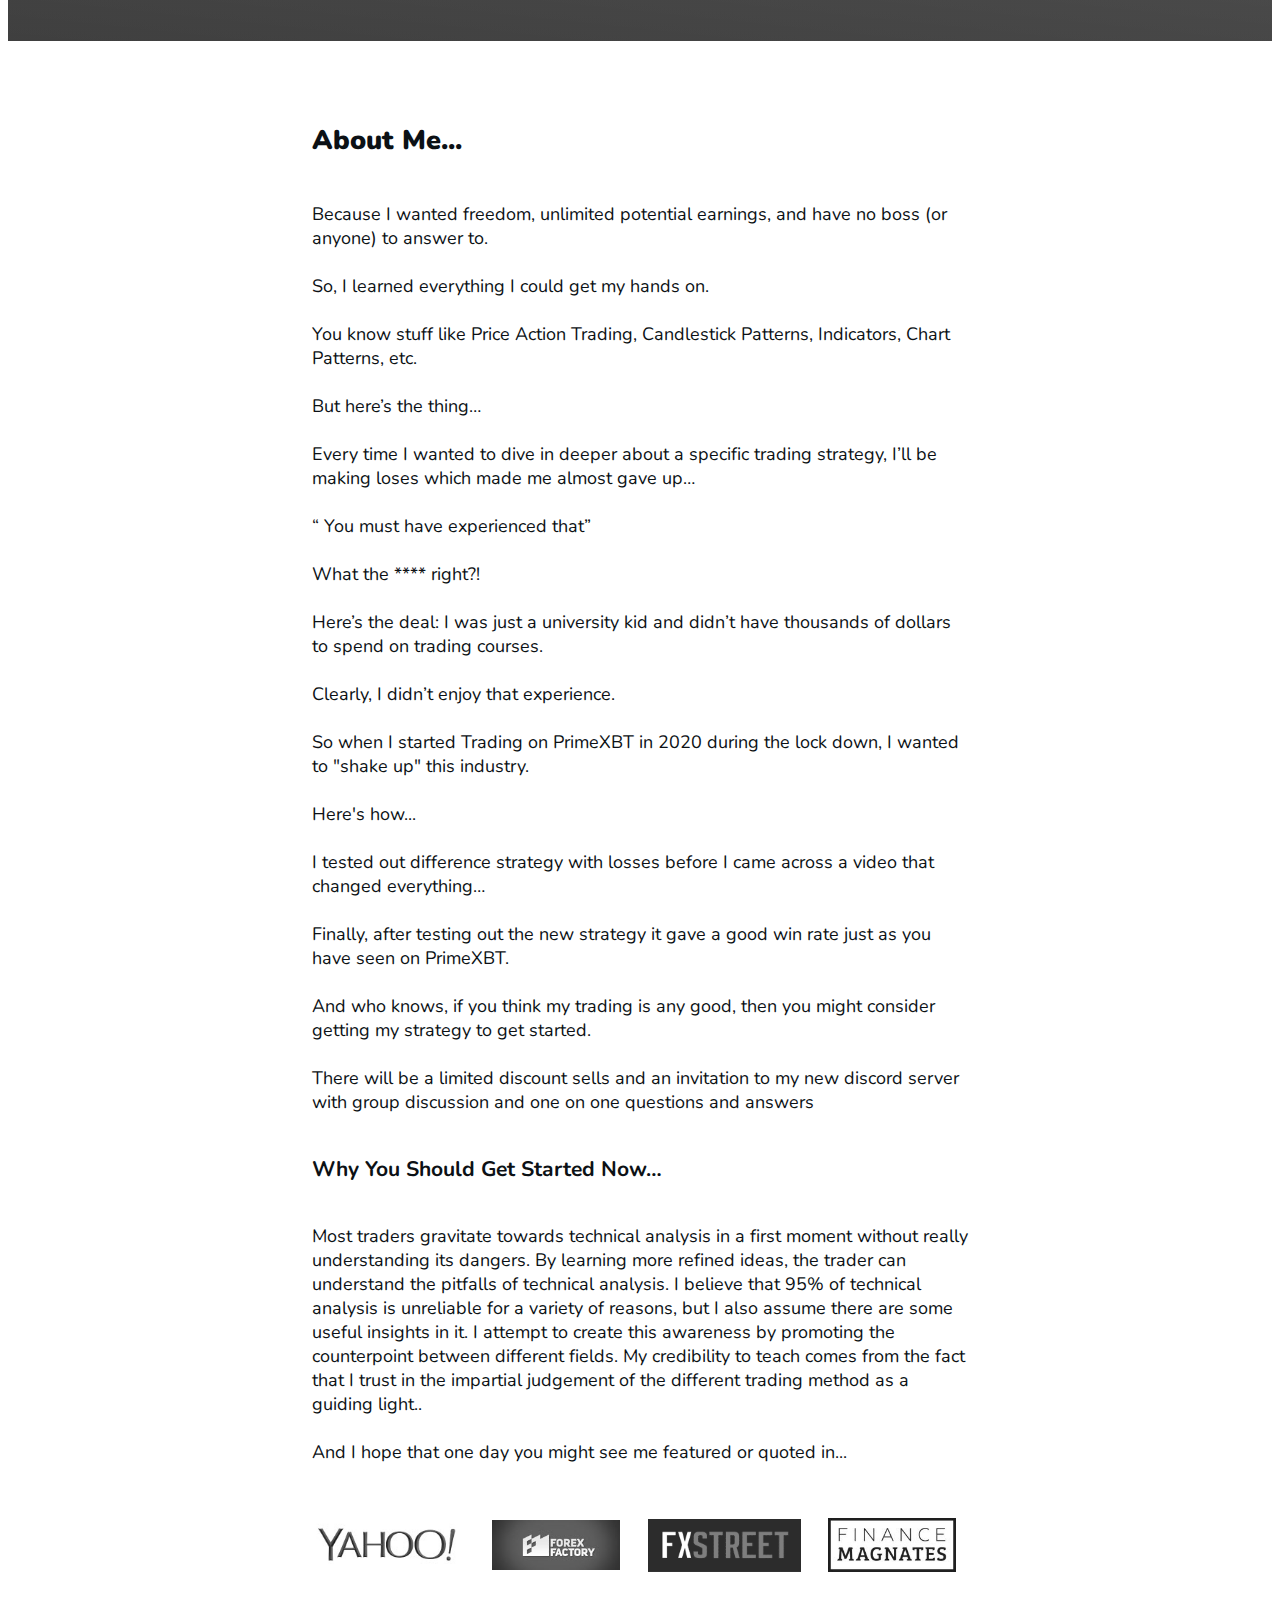
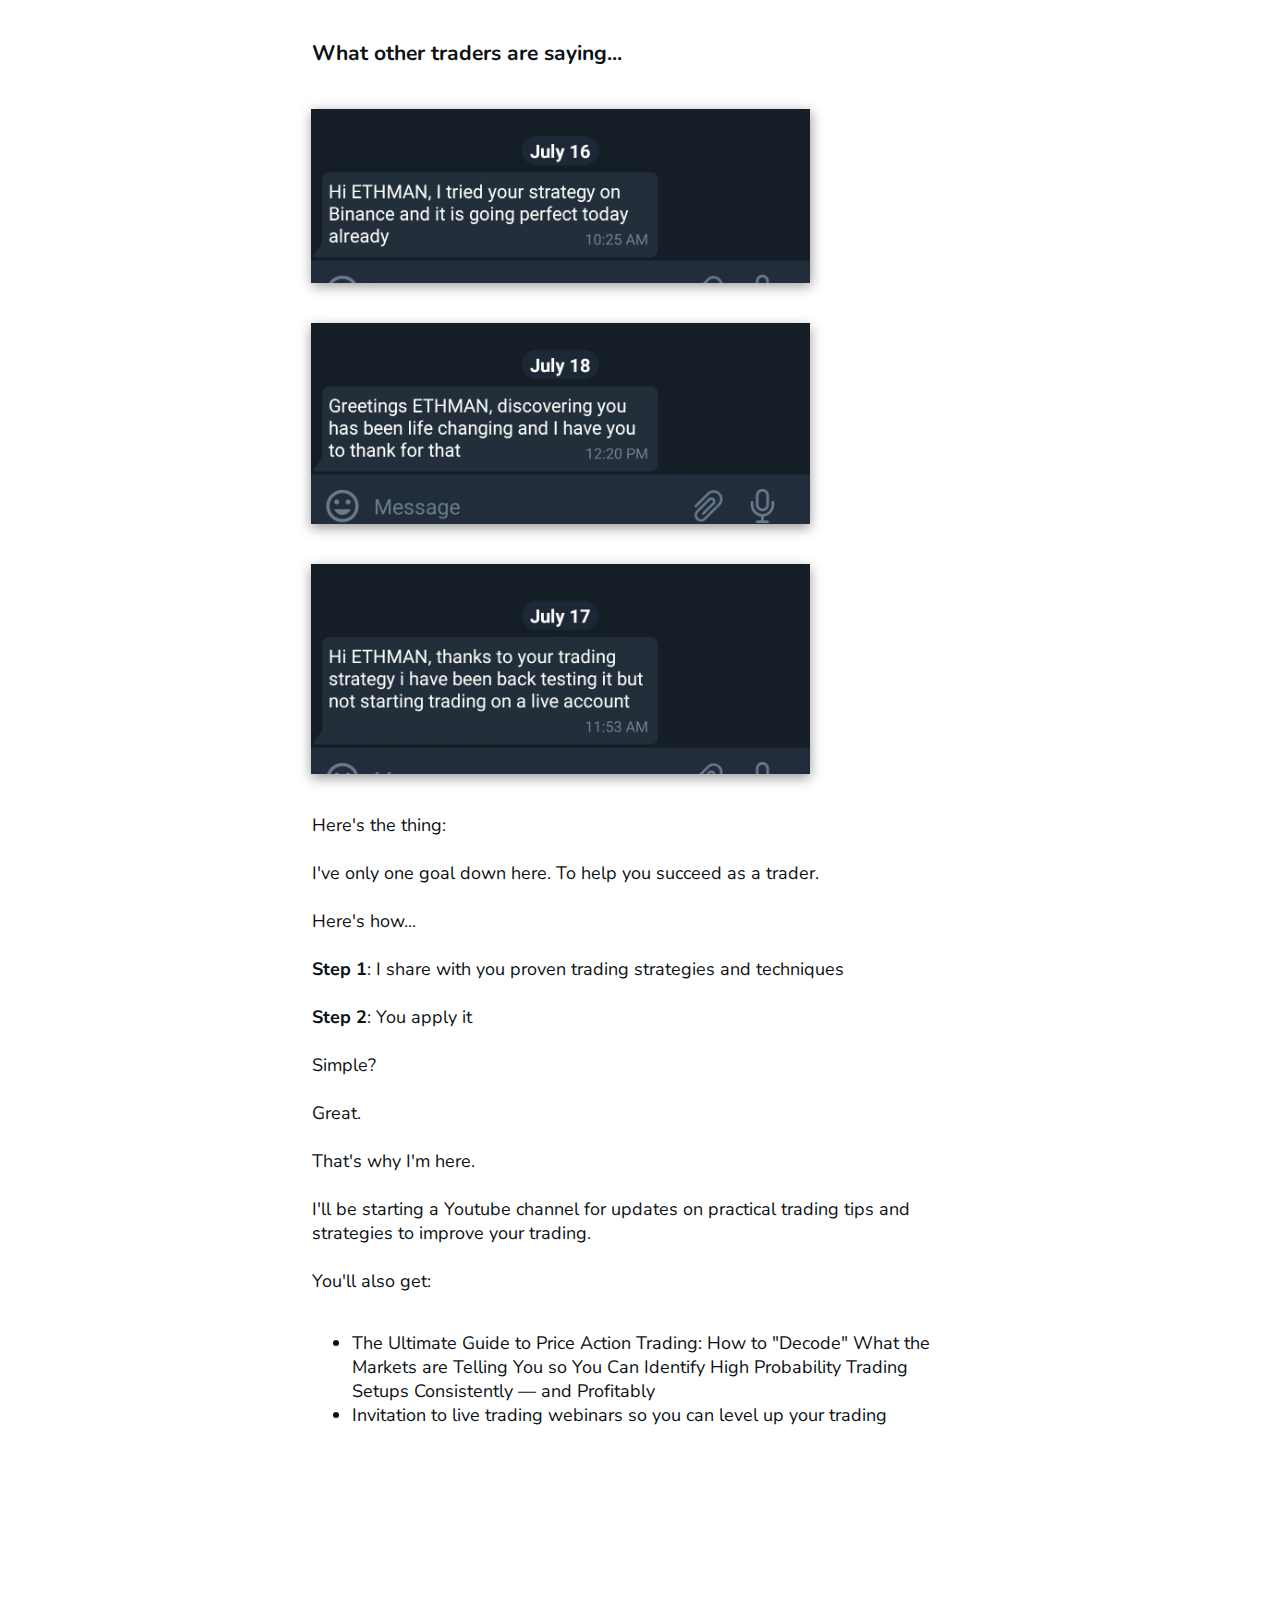
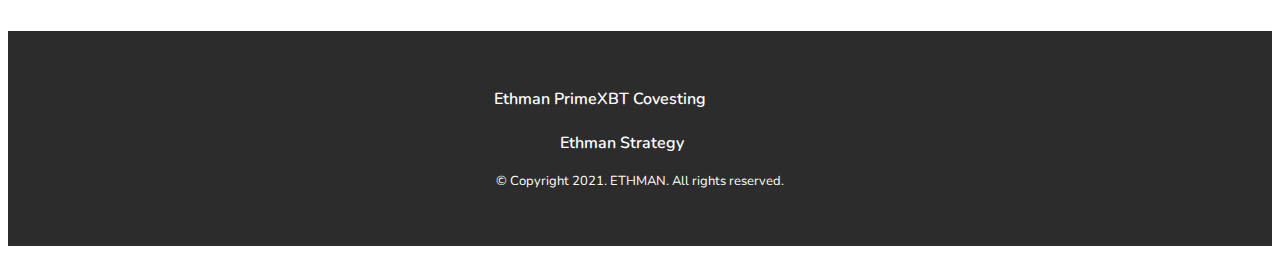
==== commit f8d36f0f: "Update index.html" ====
--- a/index.html
+++ b/index.html
@@ -591,7 +591,7 @@
 	
 </div><div class="thrv_wrapper thrv_text_element"><p><br></p></div></div>
 </div></div>
-</div><div id="landingpage-bottom-section" class="landingpage-section bottom-section placeholder-section hide-section"><div class="section-background"></div><div class="section-content"></div></div><div id="thrive-footer" class="thrv_wrapper thrv_symbol thrive-shortcode thrv_footer tve_no_drag thrv_symbol_31769" data-id="31769" data-selector=".thrv_symbol_31769" data-shortcode="thrive_footer" data-tcb-elem-type="footer" data-element-name="Footer"><div class="thrive-shortcode-html thrive-symbol-shortcode " data-symbol-id="31769"><style type="text/css" id="tcb-style-base-tcb_symbol-31769"  onLoad="typeof window.lightspeedOptimizeStylesheet === 'function' && window.lightspeedOptimizeStylesheet()" class="tcb-lightspeed-style">.thrv_text_element a:not(.tcb-button-link){font-size:inherit;}.thrv_text_element{overflow-wrap:break-word;}.thrive-symbol-shortcode{position:relative;}.thrv_footer .thrive-symbol-shortcode{box-sizing:border-box;margin-right:auto;margin-left:auto;min-height:40px;}html{text-rendering:auto !important;}html body{text-rendering:auto !important;}body.tcb_symbol-template-default::before{content:none;}.thrv_wrapper{margin-top:20px;margin-bottom:20px;padding:1px;}.thrv_symbol .thrv_wrapper:not(.thrv_icon){box-sizing:border-box !important;}.thrv_wrapper.thrv_text_element{margin:0px;}p{font-size:1em;}.thrv_symbol.thrv_footer{width:100%;position:relative;box-sizing:border-box;}.thrv_symbol.thrv_footer .thrive-symbol-shortcode{margin:0px auto;position:relative;}.symbol-section-in{margin:0px auto;position:relative;z-index:1;box-sizing:border-box;}.symbol-section-in:empty::before{font-family:sans-serif;line-height:40px;}.symbol-section-in::after,.symbol-section-in::before{content:"";display:block;overflow:auto;}.symbol-section-out{position:absolute;width:100%;height:100%;left:0px;top:0px;box-sizing:border-box !important;overflow:hidden;}.thrv_wrapper.thrv_text_element{padding:1px;}@media (max-width:767px){html,body{overflow-x:hidden !important;max-width:100vw !important;}}@media screen and (max-device-width:480px){body{-moz-text-size-adjust:none;}}</style><style class='tve-symbol-custom-style'>@media (min-width:300px){.thrv_symbol_31769 .symbol-section-out{background-color:rgb(44,44,44) !important;}.thrv_symbol_31769 .symbol-section-in{--tve-font-size:15px;padding:40px 20px !important;min-height:1px !important;--tve-color:rgb(255,255,255);}:not(#tve) .thrv_symbol_31769 .symbol-section-in p,:not(#tve) .thrv_symbol_31769 .symbol-section-in li,:not(#tve) .thrv_symbol_31769 .symbol-section-in blockquote,:not(#tve) .thrv_symbol_31769 .symbol-section-in address,:not(#tve) .thrv_symbol_31769 .symbol-section-in .tcb-plain-text,:not(#tve) .thrv_symbol_31769 .symbol-section-in label{font-size:var(--tve-font-size,15px);}:not(#tve) .thrv_symbol_31769 [data-css="tve-u-170616274a3"]{padding-top:0px !important;margin-top:0px !important;padding-bottom:0px !important;margin-bottom:0px !important;font-size:13px !important;}:not(#tve) .thrv_symbol_31769 .symbol-section-in p,:not(#tve) .thrv_symbol_31769 .symbol-section-in li,:not(#tve) .thrv_symbol_31769 .symbol-section-in blockquote,:not(#tve) .thrv_symbol_31769 .symbol-section-in address,:not(#tve) .thrv_symbol_31769 .symbol-section-in .tcb-plain-text,:not(#tve) .thrv_symbol_31769 .symbol-section-in label,:not(#tve) .thrv_symbol_31769 .symbol-section-in h1,:not(#tve) .thrv_symbol_31769 .symbol-section-in h2,:not(#tve) .thrv_symbol_31769 .symbol-section-in h3,:not(#tve) .thrv_symbol_31769 .symbol-section-in h4,:not(#tve) .thrv_symbol_31769 .symbol-section-in h5,:not(#tve) .thrv_symbol_31769 .symbol-section-in h6{color:var(--tve-color,rgb(255,255,255));--tcb-applied-color:rgb(255,255,255);}:not(#tve) .thrv_symbol_31769 [data-css="tve-u-171aded53ff"]{color:rgb(255,255,255) !important;text-decoration-line:none !important;--eff:none!important;text-decoration-color:var(--eff-color,currentColor)!important;}:not(#tve) .thrv_symbol_31769 [data-css="tve-u-171adee0562"]{color:rgb(255,255,255) !important;text-decoration-line:none !important;--eff:none!important;text-decoration-color:var(--eff-color,currentColor)!important;}:not(#tve) .thrv_symbol_31769 [data-css="tve-u-171adee15c8"]{color:rgb(255,255,255) !important;text-decoration-line:none !important;--eff:none!important;text-decoration-color:var(--eff-color,currentColor)!important;}:not(#tve) .thrv_symbol_31769 [data-css="tve-u-1720a8d01d2"]{color:rgb(248,248,248) !important;--tcb-applied-color:var$(--tcb-skin-color-2)!important;font-size:13px !important;}:not(#tve) .thrv_symbol_31769 [data-css="tve-u-1720a8d1f46"]{color:rgb(230,230,230) !important;text-decoration-line:none !important;--eff:none!important;text-decoration-color:var(--eff-color,currentColor)!important;}:not(#tve) .thrv_symbol_31769 [data-css="tve-u-1720a8d9bce"]{font-size:16px !important;}.thrv_symbol_31769:not(#tve) [data-css="tve-u-1752e024e3e"]{color:rgb(255,255,255) !important;--tve-applied-color:rgb(255,255,255) !important;}}@media (max-width:1023px){.thrv_symbol_31769 .symbol-section-in{padding:40px !important;}}@media (max-width:767px){.thrv_symbol_31769 .symbol-section-in{text-align:center;padding:30px 20px !important;}}</style> <div class="symbol-section-out" style=""></div> <div class="symbol-section-in" style=""> <div class="thrv_wrapper thrv_text_element tve-froala fr-box fr-basic" style=""><p data-css="tve-u-1720a8d9bce" style="text-align: center;"><a class="tve-froala fr-basic" data-css="tve-u-171aded53ff" href="soon.html" style="outline: currentcolor none medium;">Ethman PrimeXBT Covesting</a>&nbsp; &nbsp; &nbsp; &nbsp; &nbsp; &nbsp;&nbsp; &nbsp; &nbsp; &nbsp; &nbsp;<a class="tve-froala fr-basic" data-css="tve-u-171adee15c8" href="contact.html" style="outline: currentcolor none medium;">contact</a>&nbsp; &nbsp; &nbsp; &nbsp; &nbsp;<br></p></div><div class="thrv_wrapper thrv_text_element" style=""><p data-css="tve-u-170616274a3" style="text-align: center;">© Copyright <span class="thrive-shortcode-content" data-attr-id="Y" data-extra_key="Y" data-option-inline="1" data-shortcode="thrv_dynamic_data_date" data-shortcode-name="Year (2029)">2021</span>. ETHMAN. All rights reserved.</p></div><div class="thrv_wrapper thrv_text_element tve-froala fr-box fr-basic"><p data-css="tve-u-1720a8d01d2" style="text-align: center;"></p></div> </div> </div></div></div></div><span class="tve-leads-two-step-trigger tl-2step-trigger-0"></span><span class="tve-leads-two-step-trigger tl-2step-trigger-0"></span>			</div>
+</div><div id="landingpage-bottom-section" class="landingpage-section bottom-section placeholder-section hide-section"><div class="section-background"></div><div class="section-content"></div></div><div id="thrive-footer" class="thrv_wrapper thrv_symbol thrive-shortcode thrv_footer tve_no_drag thrv_symbol_31769" data-id="31769" data-selector=".thrv_symbol_31769" data-shortcode="thrive_footer" data-tcb-elem-type="footer" data-element-name="Footer"><div class="thrive-shortcode-html thrive-symbol-shortcode " data-symbol-id="31769"><style type="text/css" id="tcb-style-base-tcb_symbol-31769"  onLoad="typeof window.lightspeedOptimizeStylesheet === 'function' && window.lightspeedOptimizeStylesheet()" class="tcb-lightspeed-style">.thrv_text_element a:not(.tcb-button-link){font-size:inherit;}.thrv_text_element{overflow-wrap:break-word;}.thrive-symbol-shortcode{position:relative;}.thrv_footer .thrive-symbol-shortcode{box-sizing:border-box;margin-right:auto;margin-left:auto;min-height:40px;}html{text-rendering:auto !important;}html body{text-rendering:auto !important;}body.tcb_symbol-template-default::before{content:none;}.thrv_wrapper{margin-top:20px;margin-bottom:20px;padding:1px;}.thrv_symbol .thrv_wrapper:not(.thrv_icon){box-sizing:border-box !important;}.thrv_wrapper.thrv_text_element{margin:0px;}p{font-size:1em;}.thrv_symbol.thrv_footer{width:100%;position:relative;box-sizing:border-box;}.thrv_symbol.thrv_footer .thrive-symbol-shortcode{margin:0px auto;position:relative;}.symbol-section-in{margin:0px auto;position:relative;z-index:1;box-sizing:border-box;}.symbol-section-in:empty::before{font-family:sans-serif;line-height:40px;}.symbol-section-in::after,.symbol-section-in::before{content:"";display:block;overflow:auto;}.symbol-section-out{position:absolute;width:100%;height:100%;left:0px;top:0px;box-sizing:border-box !important;overflow:hidden;}.thrv_wrapper.thrv_text_element{padding:1px;}@media (max-width:767px){html,body{overflow-x:hidden !important;max-width:100vw !important;}}@media screen and (max-device-width:480px){body{-moz-text-size-adjust:none;}}</style><style class='tve-symbol-custom-style'>@media (min-width:300px){.thrv_symbol_31769 .symbol-section-out{background-color:rgb(44,44,44) !important;}.thrv_symbol_31769 .symbol-section-in{--tve-font-size:15px;padding:40px 20px !important;min-height:1px !important;--tve-color:rgb(255,255,255);}:not(#tve) .thrv_symbol_31769 .symbol-section-in p,:not(#tve) .thrv_symbol_31769 .symbol-section-in li,:not(#tve) .thrv_symbol_31769 .symbol-section-in blockquote,:not(#tve) .thrv_symbol_31769 .symbol-section-in address,:not(#tve) .thrv_symbol_31769 .symbol-section-in .tcb-plain-text,:not(#tve) .thrv_symbol_31769 .symbol-section-in label{font-size:var(--tve-font-size,15px);}:not(#tve) .thrv_symbol_31769 [data-css="tve-u-170616274a3"]{padding-top:0px !important;margin-top:0px !important;padding-bottom:0px !important;margin-bottom:0px !important;font-size:13px !important;}:not(#tve) .thrv_symbol_31769 .symbol-section-in p,:not(#tve) .thrv_symbol_31769 .symbol-section-in li,:not(#tve) .thrv_symbol_31769 .symbol-section-in blockquote,:not(#tve) .thrv_symbol_31769 .symbol-section-in address,:not(#tve) .thrv_symbol_31769 .symbol-section-in .tcb-plain-text,:not(#tve) .thrv_symbol_31769 .symbol-section-in label,:not(#tve) .thrv_symbol_31769 .symbol-section-in h1,:not(#tve) .thrv_symbol_31769 .symbol-section-in h2,:not(#tve) .thrv_symbol_31769 .symbol-section-in h3,:not(#tve) .thrv_symbol_31769 .symbol-section-in h4,:not(#tve) .thrv_symbol_31769 .symbol-section-in h5,:not(#tve) .thrv_symbol_31769 .symbol-section-in h6{color:var(--tve-color,rgb(255,255,255));--tcb-applied-color:rgb(255,255,255);}:not(#tve) .thrv_symbol_31769 [data-css="tve-u-171aded53ff"]{color:rgb(255,255,255) !important;text-decoration-line:none !important;--eff:none!important;text-decoration-color:var(--eff-color,currentColor)!important;}:not(#tve) .thrv_symbol_31769 [data-css="tve-u-171adee0562"]{color:rgb(255,255,255) !important;text-decoration-line:none !important;--eff:none!important;text-decoration-color:var(--eff-color,currentColor)!important;}:not(#tve) .thrv_symbol_31769 [data-css="tve-u-171adee15c8"]{color:rgb(255,255,255) !important;text-decoration-line:none !important;--eff:none!important;text-decoration-color:var(--eff-color,currentColor)!important;}:not(#tve) .thrv_symbol_31769 [data-css="tve-u-1720a8d01d2"]{color:rgb(248,248,248) !important;--tcb-applied-color:var$(--tcb-skin-color-2)!important;font-size:13px !important;}:not(#tve) .thrv_symbol_31769 [data-css="tve-u-1720a8d1f46"]{color:rgb(230,230,230) !important;text-decoration-line:none !important;--eff:none!important;text-decoration-color:var(--eff-color,currentColor)!important;}:not(#tve) .thrv_symbol_31769 [data-css="tve-u-1720a8d9bce"]{font-size:16px !important;}.thrv_symbol_31769:not(#tve) [data-css="tve-u-1752e024e3e"]{color:rgb(255,255,255) !important;--tve-applied-color:rgb(255,255,255) !important;}}@media (max-width:1023px){.thrv_symbol_31769 .symbol-section-in{padding:40px !important;}}@media (max-width:767px){.thrv_symbol_31769 .symbol-section-in{text-align:center;padding:30px 20px !important;}}</style> <div class="symbol-section-out" style=""></div> <div class="symbol-section-in" style=""> <div class="thrv_wrapper thrv_text_element tve-froala fr-box fr-basic" style=""><p data-css="tve-u-1720a8d9bce" style="text-align: center;"><a class="tve-froala fr-basic" data-css="tve-u-171aded53ff" href="soon.html" style="outline: currentcolor none medium;">Ethman PrimeXBT Covesting</a>&nbsp; &nbsp; &nbsp; &nbsp; &nbsp; &nbsp;&nbsp; &nbsp; &nbsp; &nbsp; &nbsp;<br><br><a class="tve-froala fr-basic" data-css="tve-u-171adee15c8" href="contact.html" style="outline: currentcolor none medium;">Ethman Strategy</a>&nbsp; &nbsp; &nbsp; &nbsp; &nbsp;<br></p></div><div class="thrv_wrapper thrv_text_element" style=""><p data-css="tve-u-170616274a3" style="text-align: center;">© Copyright <span class="thrive-shortcode-content" data-attr-id="Y" data-extra_key="Y" data-option-inline="1" data-shortcode="thrv_dynamic_data_date" data-shortcode-name="Year (2029)">2021</span>. ETHMAN. All rights reserved.</p></div><div class="thrv_wrapper thrv_text_element tve-froala fr-box fr-basic"><p data-css="tve-u-1720a8d01d2" style="text-align: center;"></p></div> </div> </div></div></div></div><span class="tve-leads-two-step-trigger tl-2step-trigger-0"></span><span class="tve-leads-two-step-trigger tl-2step-trigger-0"></span>			</div>
 						<div class="fr-dropdown-holder tcb-style-wrap"></div>
 		</div>
 						<div style="display: none;">
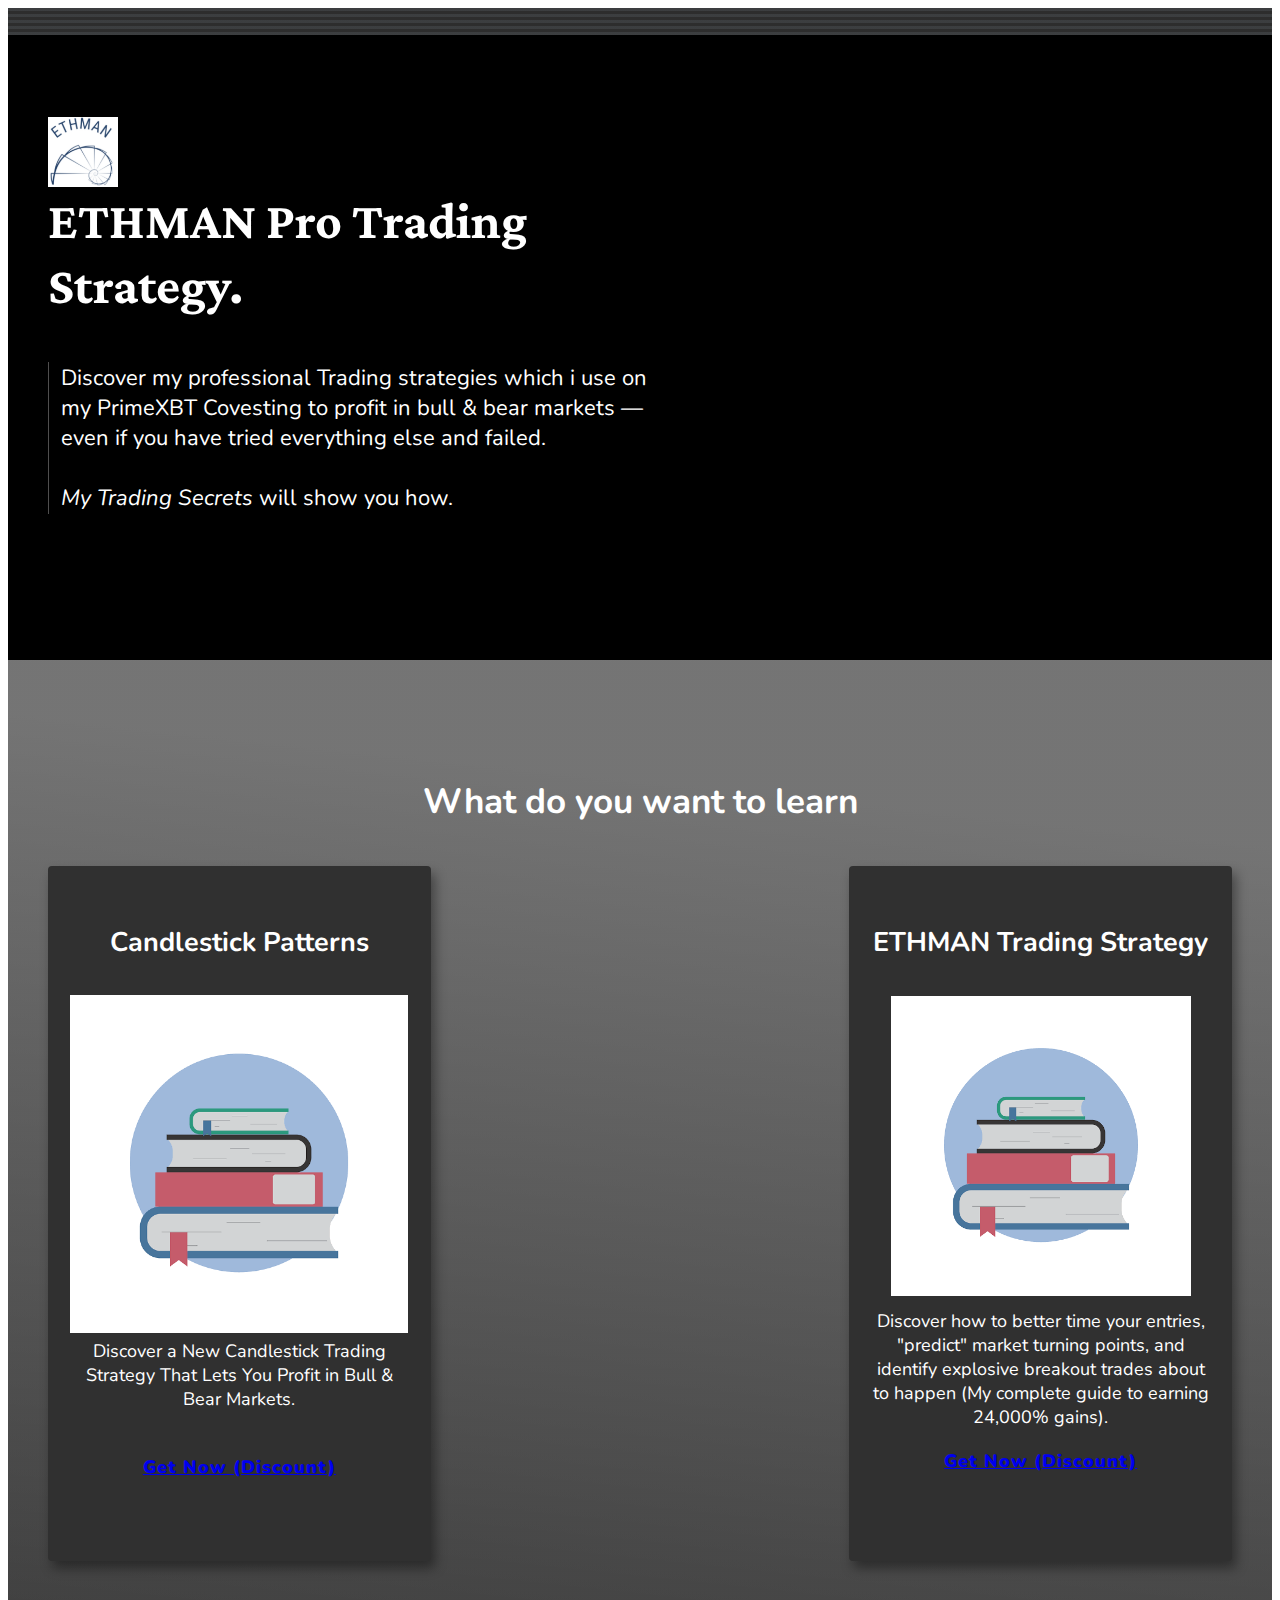
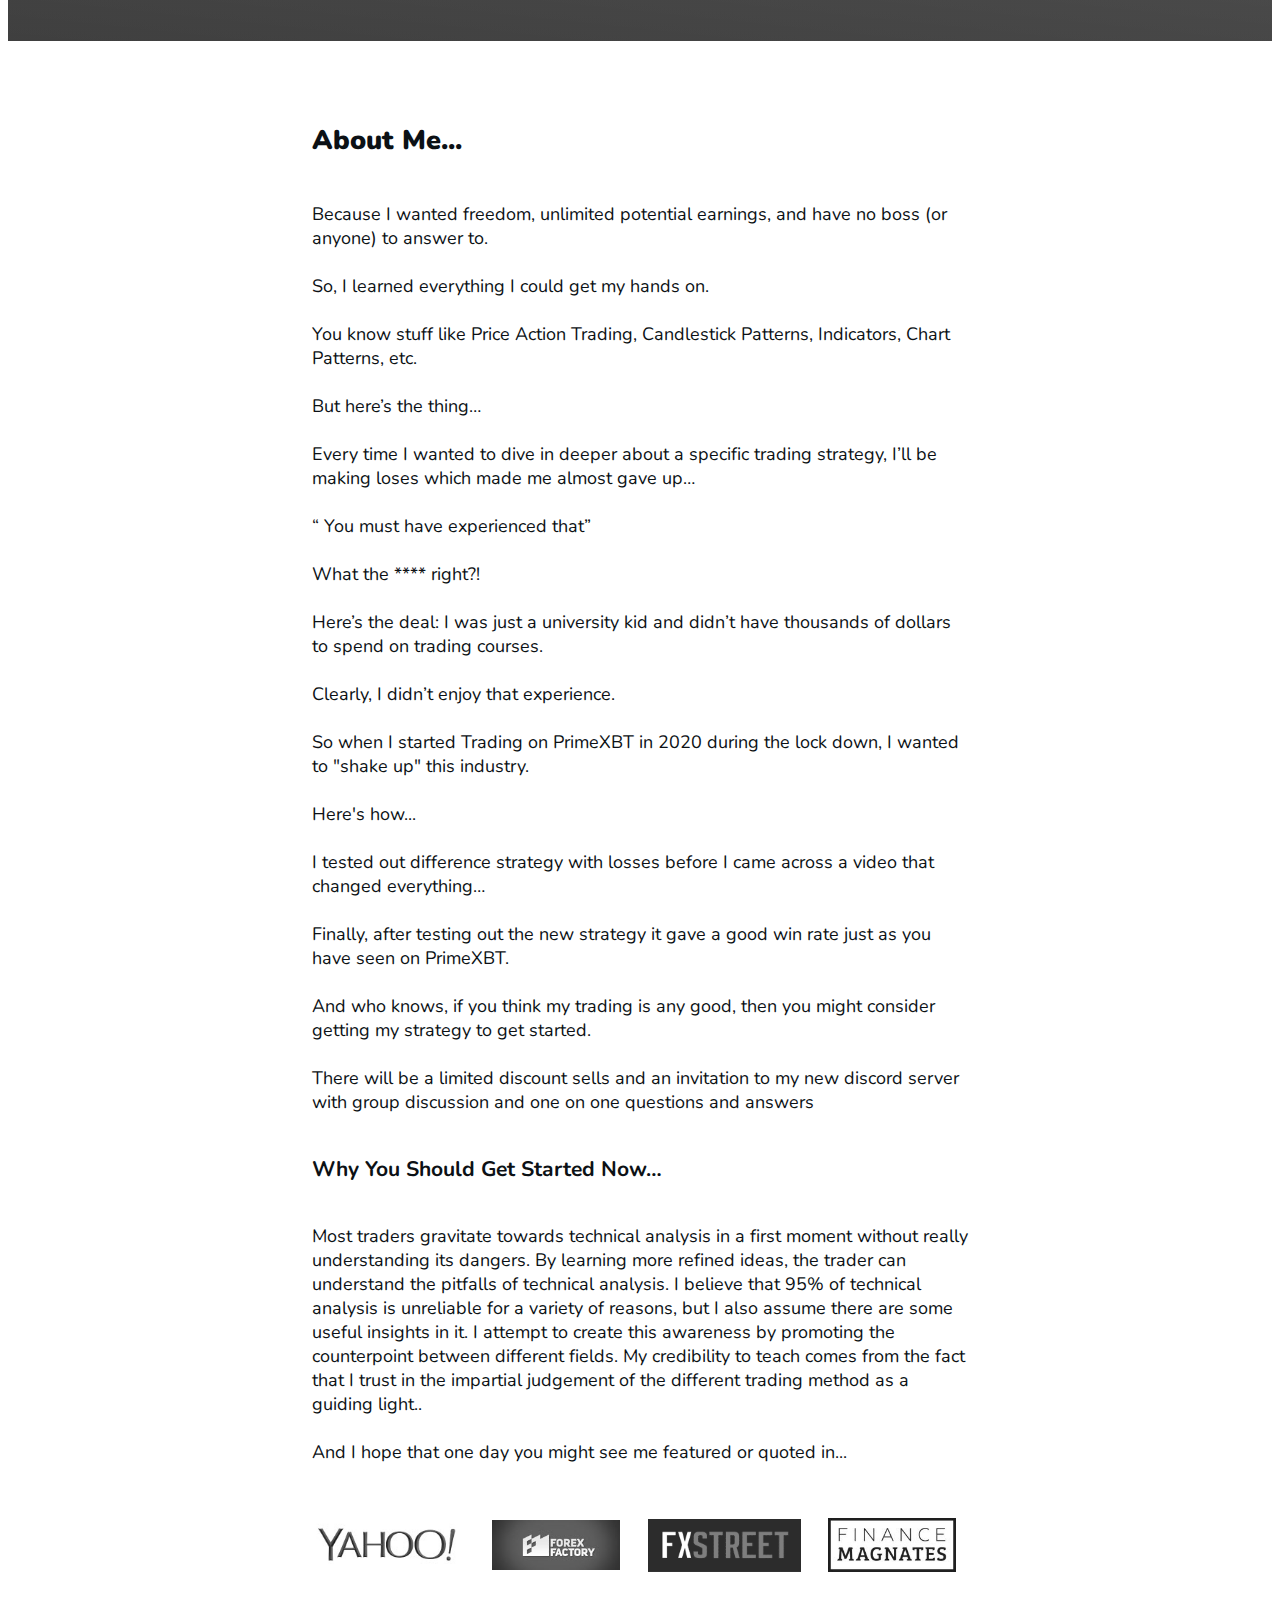
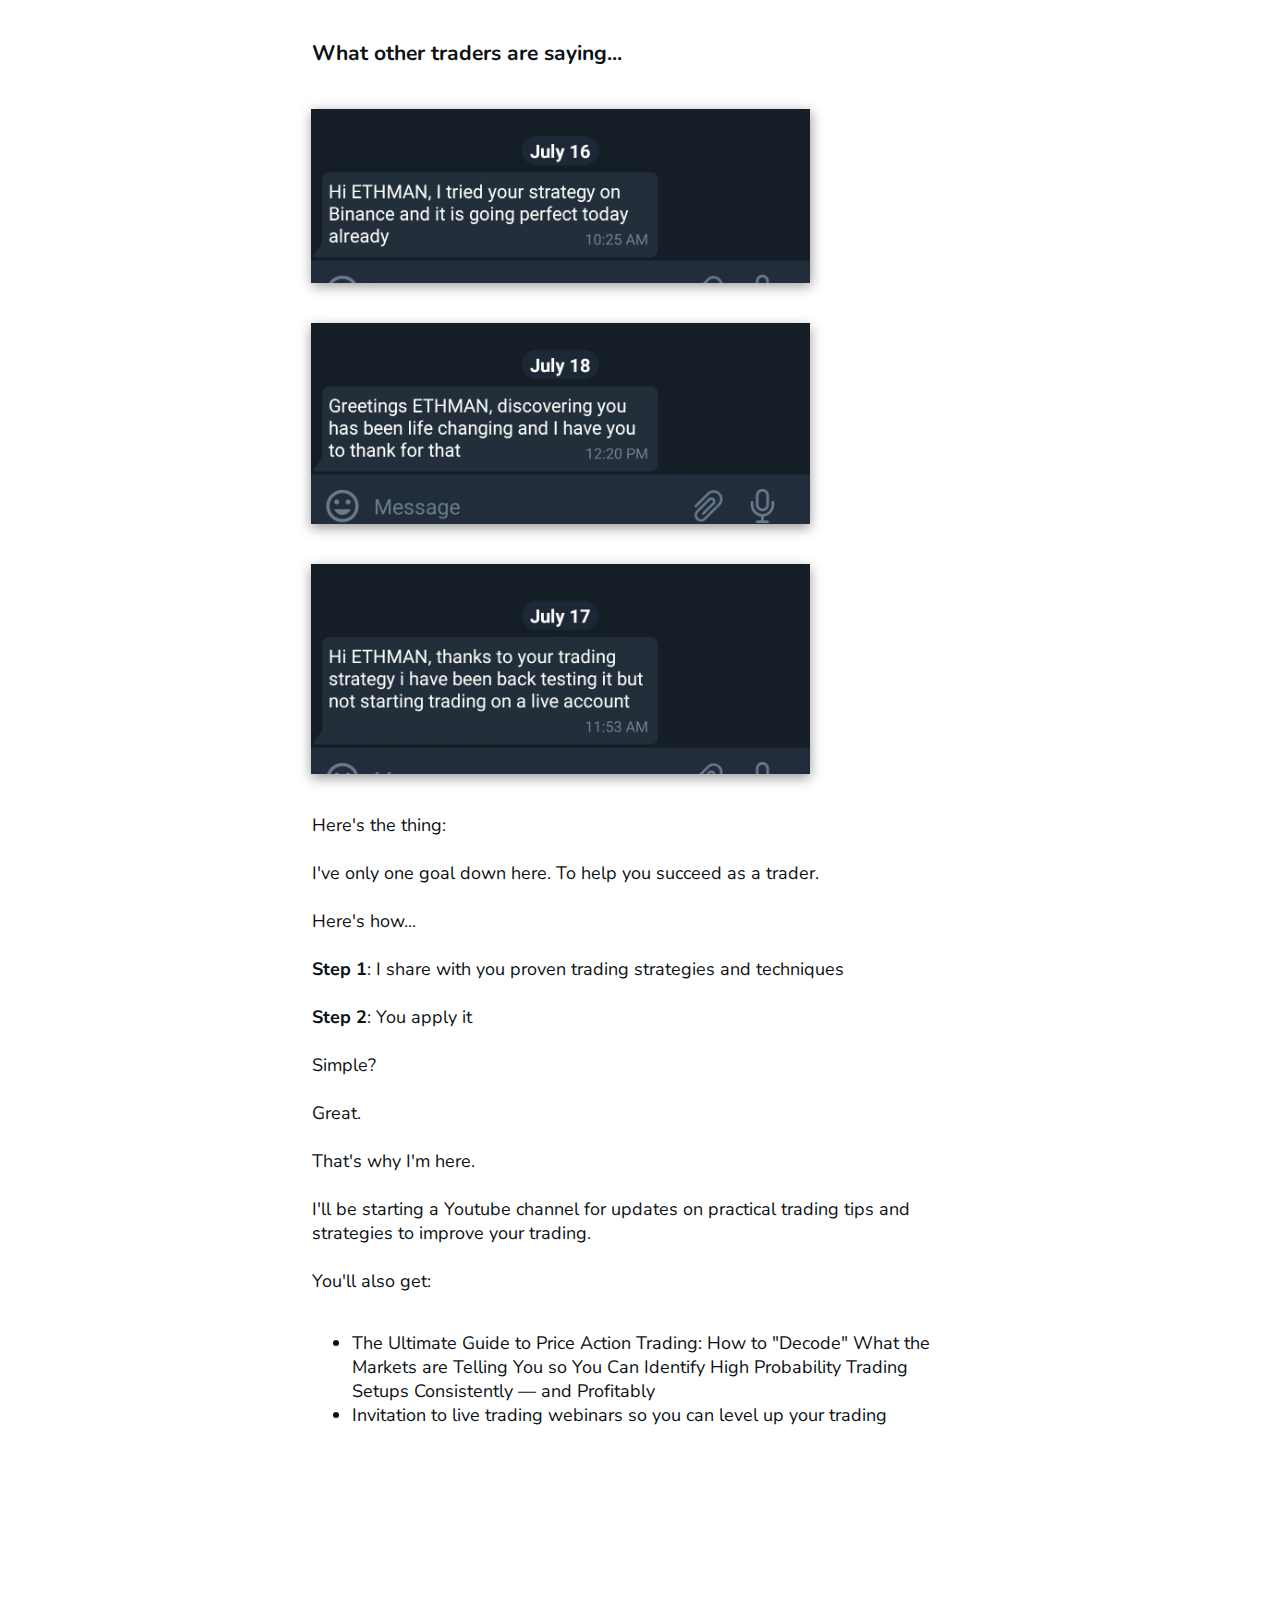
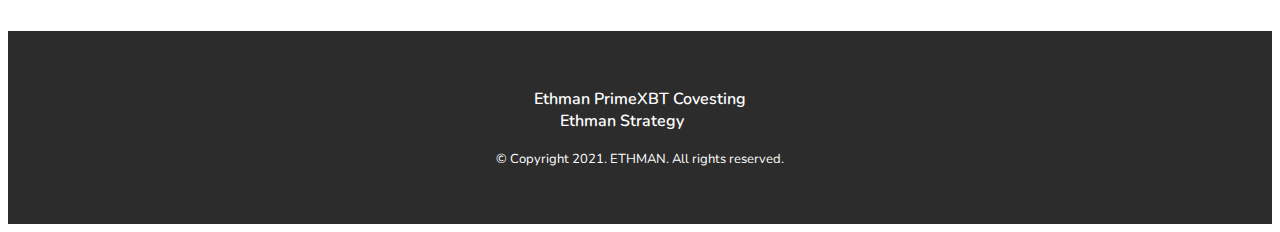
==== commit 11b4e6aa: "Update index.html" ====
--- a/index.html
+++ b/index.html
@@ -591,7 +591,9 @@
 	
 </div><div class="thrv_wrapper thrv_text_element"><p><br></p></div></div>
 </div></div>
-</div><div id="landingpage-bottom-section" class="landingpage-section bottom-section placeholder-section hide-section"><div class="section-background"></div><div class="section-content"></div></div><div id="thrive-footer" class="thrv_wrapper thrv_symbol thrive-shortcode thrv_footer tve_no_drag thrv_symbol_31769" data-id="31769" data-selector=".thrv_symbol_31769" data-shortcode="thrive_footer" data-tcb-elem-type="footer" data-element-name="Footer"><div class="thrive-shortcode-html thrive-symbol-shortcode " data-symbol-id="31769"><style type="text/css" id="tcb-style-base-tcb_symbol-31769"  onLoad="typeof window.lightspeedOptimizeStylesheet === 'function' && window.lightspeedOptimizeStylesheet()" class="tcb-lightspeed-style">.thrv_text_element a:not(.tcb-button-link){font-size:inherit;}.thrv_text_element{overflow-wrap:break-word;}.thrive-symbol-shortcode{position:relative;}.thrv_footer .thrive-symbol-shortcode{box-sizing:border-box;margin-right:auto;margin-left:auto;min-height:40px;}html{text-rendering:auto !important;}html body{text-rendering:auto !important;}body.tcb_symbol-template-default::before{content:none;}.thrv_wrapper{margin-top:20px;margin-bottom:20px;padding:1px;}.thrv_symbol .thrv_wrapper:not(.thrv_icon){box-sizing:border-box !important;}.thrv_wrapper.thrv_text_element{margin:0px;}p{font-size:1em;}.thrv_symbol.thrv_footer{width:100%;position:relative;box-sizing:border-box;}.thrv_symbol.thrv_footer .thrive-symbol-shortcode{margin:0px auto;position:relative;}.symbol-section-in{margin:0px auto;position:relative;z-index:1;box-sizing:border-box;}.symbol-section-in:empty::before{font-family:sans-serif;line-height:40px;}.symbol-section-in::after,.symbol-section-in::before{content:"";display:block;overflow:auto;}.symbol-section-out{position:absolute;width:100%;height:100%;left:0px;top:0px;box-sizing:border-box !important;overflow:hidden;}.thrv_wrapper.thrv_text_element{padding:1px;}@media (max-width:767px){html,body{overflow-x:hidden !important;max-width:100vw !important;}}@media screen and (max-device-width:480px){body{-moz-text-size-adjust:none;}}</style><style class='tve-symbol-custom-style'>@media (min-width:300px){.thrv_symbol_31769 .symbol-section-out{background-color:rgb(44,44,44) !important;}.thrv_symbol_31769 .symbol-section-in{--tve-font-size:15px;padding:40px 20px !important;min-height:1px !important;--tve-color:rgb(255,255,255);}:not(#tve) .thrv_symbol_31769 .symbol-section-in p,:not(#tve) .thrv_symbol_31769 .symbol-section-in li,:not(#tve) .thrv_symbol_31769 .symbol-section-in blockquote,:not(#tve) .thrv_symbol_31769 .symbol-section-in address,:not(#tve) .thrv_symbol_31769 .symbol-section-in .tcb-plain-text,:not(#tve) .thrv_symbol_31769 .symbol-section-in label{font-size:var(--tve-font-size,15px);}:not(#tve) .thrv_symbol_31769 [data-css="tve-u-170616274a3"]{padding-top:0px !important;margin-top:0px !important;padding-bottom:0px !important;margin-bottom:0px !important;font-size:13px !important;}:not(#tve) .thrv_symbol_31769 .symbol-section-in p,:not(#tve) .thrv_symbol_31769 .symbol-section-in li,:not(#tve) .thrv_symbol_31769 .symbol-section-in blockquote,:not(#tve) .thrv_symbol_31769 .symbol-section-in address,:not(#tve) .thrv_symbol_31769 .symbol-section-in .tcb-plain-text,:not(#tve) .thrv_symbol_31769 .symbol-section-in label,:not(#tve) .thrv_symbol_31769 .symbol-section-in h1,:not(#tve) .thrv_symbol_31769 .symbol-section-in h2,:not(#tve) .thrv_symbol_31769 .symbol-section-in h3,:not(#tve) .thrv_symbol_31769 .symbol-section-in h4,:not(#tve) .thrv_symbol_31769 .symbol-section-in h5,:not(#tve) .thrv_symbol_31769 .symbol-section-in h6{color:var(--tve-color,rgb(255,255,255));--tcb-applied-color:rgb(255,255,255);}:not(#tve) .thrv_symbol_31769 [data-css="tve-u-171aded53ff"]{color:rgb(255,255,255) !important;text-decoration-line:none !important;--eff:none!important;text-decoration-color:var(--eff-color,currentColor)!important;}:not(#tve) .thrv_symbol_31769 [data-css="tve-u-171adee0562"]{color:rgb(255,255,255) !important;text-decoration-line:none !important;--eff:none!important;text-decoration-color:var(--eff-color,currentColor)!important;}:not(#tve) .thrv_symbol_31769 [data-css="tve-u-171adee15c8"]{color:rgb(255,255,255) !important;text-decoration-line:none !important;--eff:none!important;text-decoration-color:var(--eff-color,currentColor)!important;}:not(#tve) .thrv_symbol_31769 [data-css="tve-u-1720a8d01d2"]{color:rgb(248,248,248) !important;--tcb-applied-color:var$(--tcb-skin-color-2)!important;font-size:13px !important;}:not(#tve) .thrv_symbol_31769 [data-css="tve-u-1720a8d1f46"]{color:rgb(230,230,230) !important;text-decoration-line:none !important;--eff:none!important;text-decoration-color:var(--eff-color,currentColor)!important;}:not(#tve) .thrv_symbol_31769 [data-css="tve-u-1720a8d9bce"]{font-size:16px !important;}.thrv_symbol_31769:not(#tve) [data-css="tve-u-1752e024e3e"]{color:rgb(255,255,255) !important;--tve-applied-color:rgb(255,255,255) !important;}}@media (max-width:1023px){.thrv_symbol_31769 .symbol-section-in{padding:40px !important;}}@media (max-width:767px){.thrv_symbol_31769 .symbol-section-in{text-align:center;padding:30px 20px !important;}}</style> <div class="symbol-section-out" style=""></div> <div class="symbol-section-in" style=""> <div class="thrv_wrapper thrv_text_element tve-froala fr-box fr-basic" style=""><p data-css="tve-u-1720a8d9bce" style="text-align: center;"><a class="tve-froala fr-basic" data-css="tve-u-171aded53ff" href="soon.html" style="outline: currentcolor none medium;">Ethman PrimeXBT Covesting</a>&nbsp; &nbsp; &nbsp; &nbsp; &nbsp; &nbsp;&nbsp; &nbsp; &nbsp; &nbsp; &nbsp;<br><br><a class="tve-froala fr-basic" data-css="tve-u-171adee15c8" href="contact.html" style="outline: currentcolor none medium;">Ethman Strategy</a>&nbsp; &nbsp; &nbsp; &nbsp; &nbsp;<br></p></div><div class="thrv_wrapper thrv_text_element" style=""><p data-css="tve-u-170616274a3" style="text-align: center;">© Copyright <span class="thrive-shortcode-content" data-attr-id="Y" data-extra_key="Y" data-option-inline="1" data-shortcode="thrv_dynamic_data_date" data-shortcode-name="Year (2029)">2021</span>. ETHMAN. All rights reserved.</p></div><div class="thrv_wrapper thrv_text_element tve-froala fr-box fr-basic"><p data-css="tve-u-1720a8d01d2" style="text-align: center;"></p></div> </div> </div></div></div></div><span class="tve-leads-two-step-trigger tl-2step-trigger-0"></span><span class="tve-leads-two-step-trigger tl-2step-trigger-0"></span>			</div>
+</div><div id="landingpage-bottom-section" class="landingpage-section bottom-section placeholder-section hide-section"><div class="section-background"></div><div class="section-content"></div></div><div id="thrive-footer" class="thrv_wrapper thrv_symbol thrive-shortcode thrv_footer tve_no_drag thrv_symbol_31769" data-id="31769" data-selector=".thrv_symbol_31769" data-shortcode="thrive_footer" data-tcb-elem-type="footer" data-element-name="Footer"><div class="thrive-shortcode-html thrive-symbol-shortcode " data-symbol-id="31769"><style type="text/css" id="tcb-style-base-tcb_symbol-31769"  onLoad="typeof window.lightspeedOptimizeStylesheet === 'function' && window.lightspeedOptimizeStylesheet()" class="tcb-lightspeed-style">.thrv_text_element a:not(.tcb-button-link){font-size:inherit;}.thrv_text_element{overflow-wrap:break-word;}.thrive-symbol-shortcode{position:relative;}.thrv_footer .thrive-symbol-shortcode{box-sizing:border-box;margin-right:auto;margin-left:auto;min-height:40px;}html{text-rendering:auto !important;}html body{text-rendering:auto !important;}body.tcb_symbol-template-default::before{content:none;}.thrv_wrapper{margin-top:20px;margin-bottom:20px;padding:1px;}.thrv_symbol .thrv_wrapper:not(.thrv_icon){box-sizing:border-box !important;}.thrv_wrapper.thrv_text_element{margin:0px;}p{font-size:1em;}.thrv_symbol.thrv_footer{width:100%;position:relative;box-sizing:border-box;}.thrv_symbol.thrv_footer .thrive-symbol-shortcode{margin:0px auto;position:relative;}.symbol-section-in{margin:0px auto;position:relative;z-index:1;box-sizing:border-box;}.symbol-section-in:empty::before{font-family:sans-serif;line-height:40px;}.symbol-section-in::after,.symbol-section-in::before{content:"";display:block;overflow:auto;}.symbol-section-out{position:absolute;width:100%;height:100%;left:0px;top:0px;box-sizing:border-box !important;overflow:hidden;}.thrv_wrapper.thrv_text_element{padding:1px;}@media (max-width:767px){html,body{overflow-x:hidden !important;max-width:100vw !important;}}@media screen and (max-device-width:480px){body{-moz-text-size-adjust:none;}}</style><style class='tve-symbol-custom-style'>@media (min-width:300px){.thrv_symbol_31769 .symbol-section-out{background-color:rgb(44,44,44) !important;}.thrv_symbol_31769 .symbol-section-in{--tve-font-size:15px;padding:40px 20px !important;min-height:1px !important;--tve-color:rgb(255,255,255);}:not(#tve) .thrv_symbol_31769 .symbol-section-in p,:not(#tve) .thrv_symbol_31769 .symbol-section-in li,:not(#tve) .thrv_symbol_31769 .symbol-section-in blockquote,:not(#tve) .thrv_symbol_31769 .symbol-section-in address,:not(#tve) .thrv_symbol_31769 .symbol-section-in .tcb-plain-text,:not(#tve) .thrv_symbol_31769 .symbol-section-in label{font-size:var(--tve-font-size,15px);}:not(#tve) .thrv_symbol_31769 [data-css="tve-u-170616274a3"]{padding-top:0px !important;margin-top:0px !important;padding-bottom:0px !important;margin-bottom:0px !important;font-size:13px !important;}:not(#tve) .thrv_symbol_31769 .symbol-section-in p,:not(#tve) .thrv_symbol_31769 .symbol-section-in li,:not(#tve) .thrv_symbol_31769 .symbol-section-in blockquote,:not(#tve) .thrv_symbol_31769 .symbol-section-in address,:not(#tve) .thrv_symbol_31769 .symbol-section-in .tcb-plain-text,:not(#tve) .thrv_symbol_31769 .symbol-section-in label,:not(#tve) .thrv_symbol_31769 .symbol-section-in h1,:not(#tve) .thrv_symbol_31769 .symbol-section-in h2,:not(#tve) .thrv_symbol_31769 .symbol-section-in h3,:not(#tve) .thrv_symbol_31769 .symbol-section-in h4,:not(#tve) .thrv_symbol_31769 .symbol-section-in h5,:not(#tve) .thrv_symbol_31769 .symbol-section-in h6{color:var(--tve-color,rgb(255,255,255));--tcb-applied-color:rgb(255,255,255);}:not(#tve) .thrv_symbol_31769 [data-css="tve-u-171aded53ff"]{color:rgb(255,255,255) !important;text-decoration-line:none !important;--eff:none!important;text-decoration-color:var(--eff-color,currentColor)!important;}:not(#tve) .thrv_symbol_31769 [data-css="tve-u-171adee0562"]{color:rgb(255,255,255) !important;text-decoration-line:none !important;--eff:none!important;text-decoration-color:var(--eff-color,currentColor)!important;}:not(#tve) .thrv_symbol_31769 [data-css="tve-u-171adee15c8"]{color:rgb(255,255,255) !important;text-decoration-line:none !important;--eff:none!important;text-decoration-color:var(--eff-color,currentColor)!important;}:not(#tve) .thrv_symbol_31769 [data-css="tve-u-1720a8d01d2"]{color:rgb(248,248,248) !important;--tcb-applied-color:var$(--tcb-skin-color-2)!important;font-size:13px !important;}:not(#tve) .thrv_symbol_31769 [data-css="tve-u-1720a8d1f46"]{color:rgb(230,230,230) !important;text-decoration-line:none !important;--eff:none!important;text-decoration-color:var(--eff-color,currentColor)!important;}:not(#tve) .thrv_symbol_31769 [data-css="tve-u-1720a8d9bce"]{font-size:16px !important;}.thrv_symbol_31769:not(#tve) [data-css="tve-u-1752e024e3e"]{color:rgb(255,255,255) !important;--tve-applied-color:rgb(255,255,255) !important;}}@media (max-width:1023px){.thrv_symbol_31769 .symbol-section-in{padding:40px !important;}}@media (max-width:767px){.thrv_symbol_31769 .symbol-section-in{text-align:center;padding:30px 20px !important;}}</style> <div class="symbol-section-out" style=""></div> <div class="symbol-section-in" style=""> <div class="thrv_wrapper thrv_text_element tve-froala fr-box fr-basic" style=""><p data-css="tve-u-1720a8d9bce" style="text-align: center;"><a class="tve-froala fr-basic" data-css="tve-u-171aded53ff" href="soon.html" style="outline: currentcolor none medium;">Ethman PrimeXBT Covesting</a>
+<br>
+<a class="tve-froala fr-basic" data-css="tve-u-171adee15c8" href="contact.html" style="outline: currentcolor none medium;">Ethman Strategy</a>&nbsp; &nbsp; &nbsp; &nbsp; &nbsp;<br></p></div><div class="thrv_wrapper thrv_text_element" style=""><p data-css="tve-u-170616274a3" style="text-align: center;">© Copyright <span class="thrive-shortcode-content" data-attr-id="Y" data-extra_key="Y" data-option-inline="1" data-shortcode="thrv_dynamic_data_date" data-shortcode-name="Year (2029)">2021</span>. ETHMAN. All rights reserved.</p></div><div class="thrv_wrapper thrv_text_element tve-froala fr-box fr-basic"><p data-css="tve-u-1720a8d01d2" style="text-align: center;"></p></div> </div> </div></div></div></div><span class="tve-leads-two-step-trigger tl-2step-trigger-0"></span><span class="tve-leads-two-step-trigger tl-2step-trigger-0"></span>			</div>
 						<div class="fr-dropdown-holder tcb-style-wrap"></div>
 		</div>
 						<div style="display: none;">
